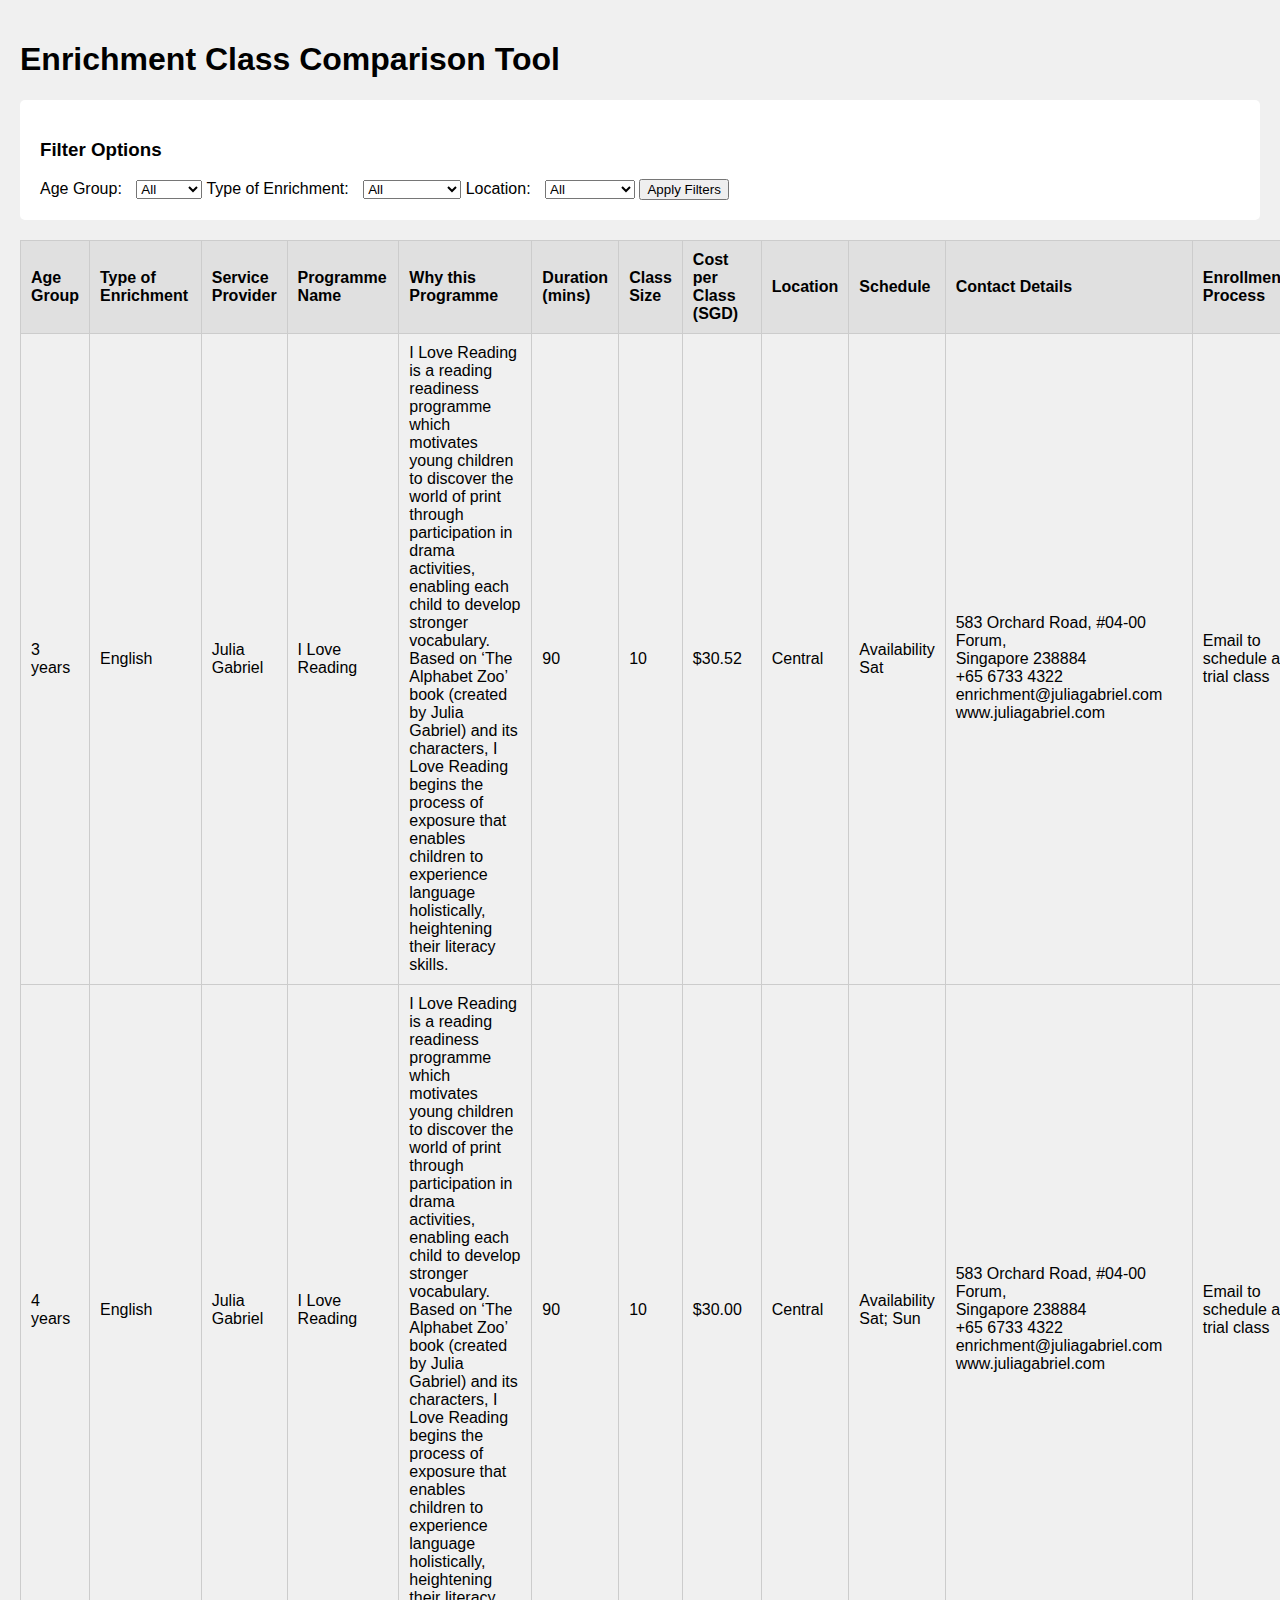
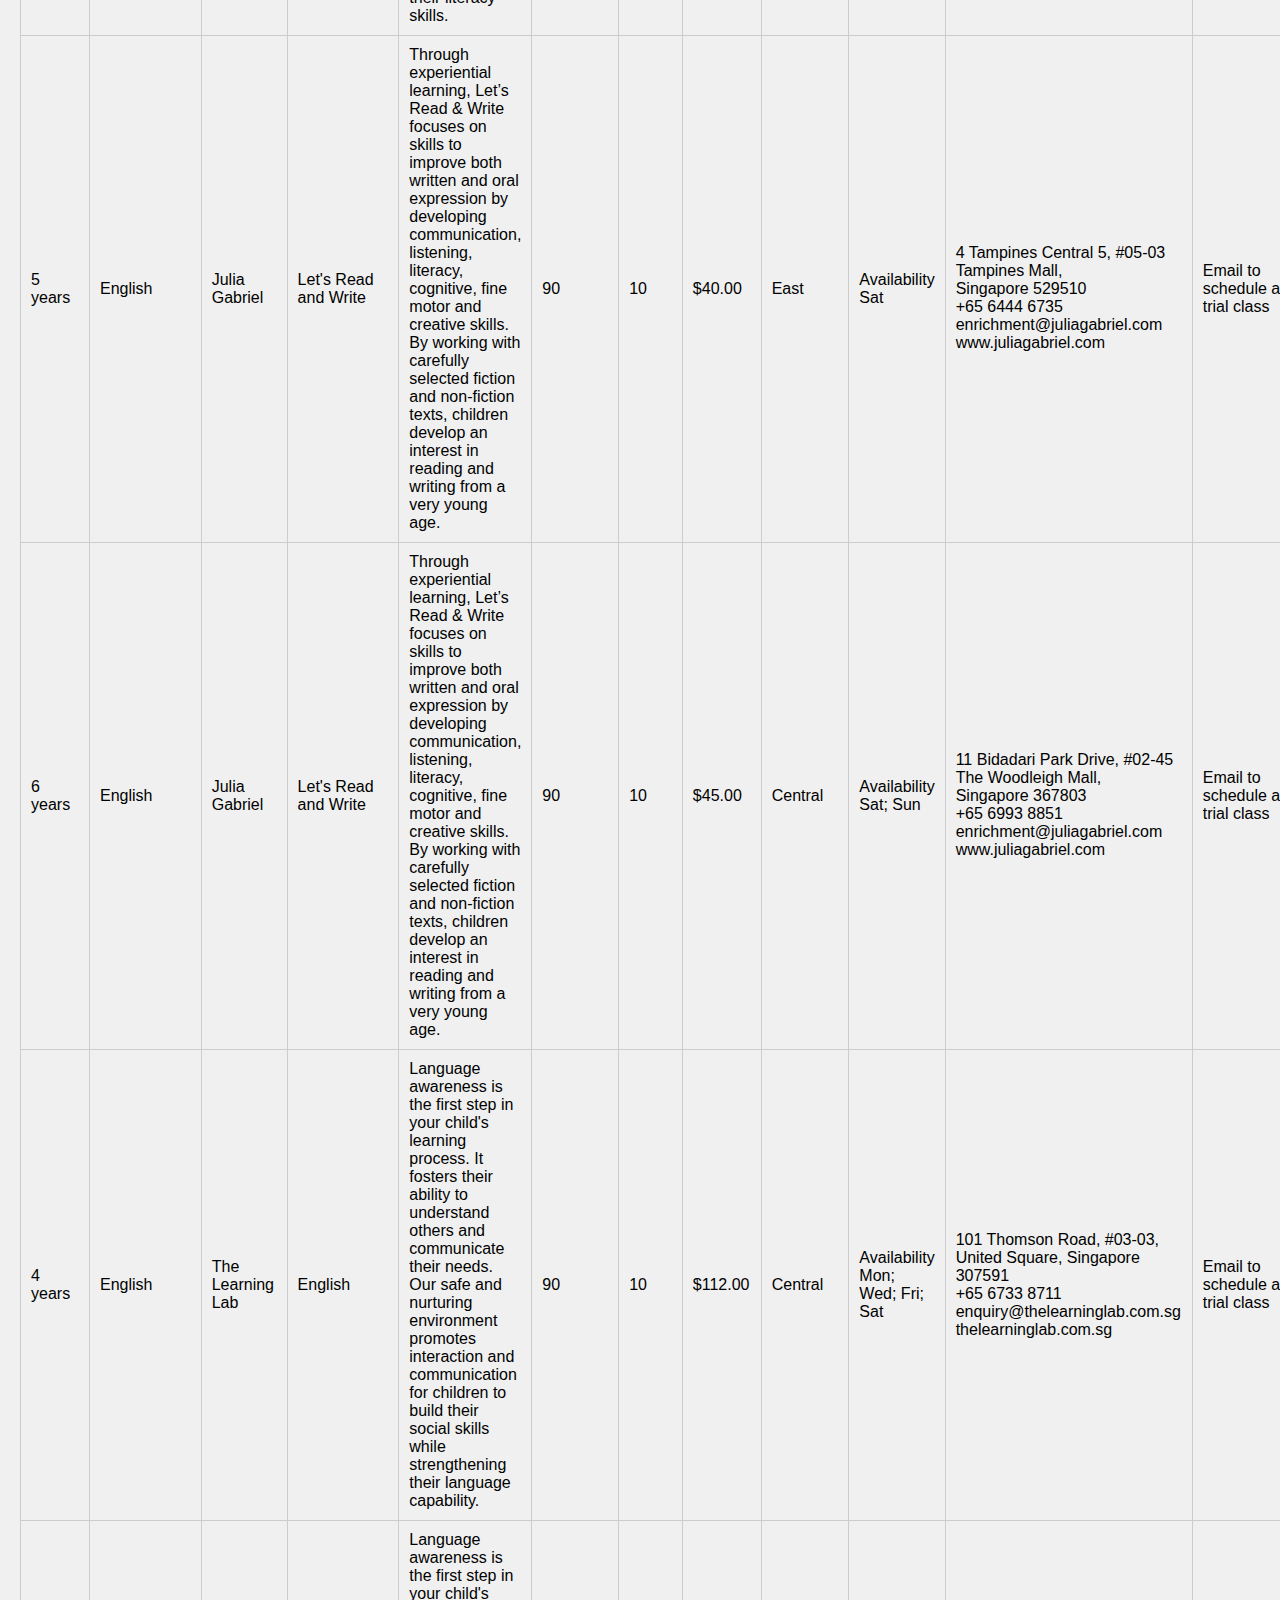
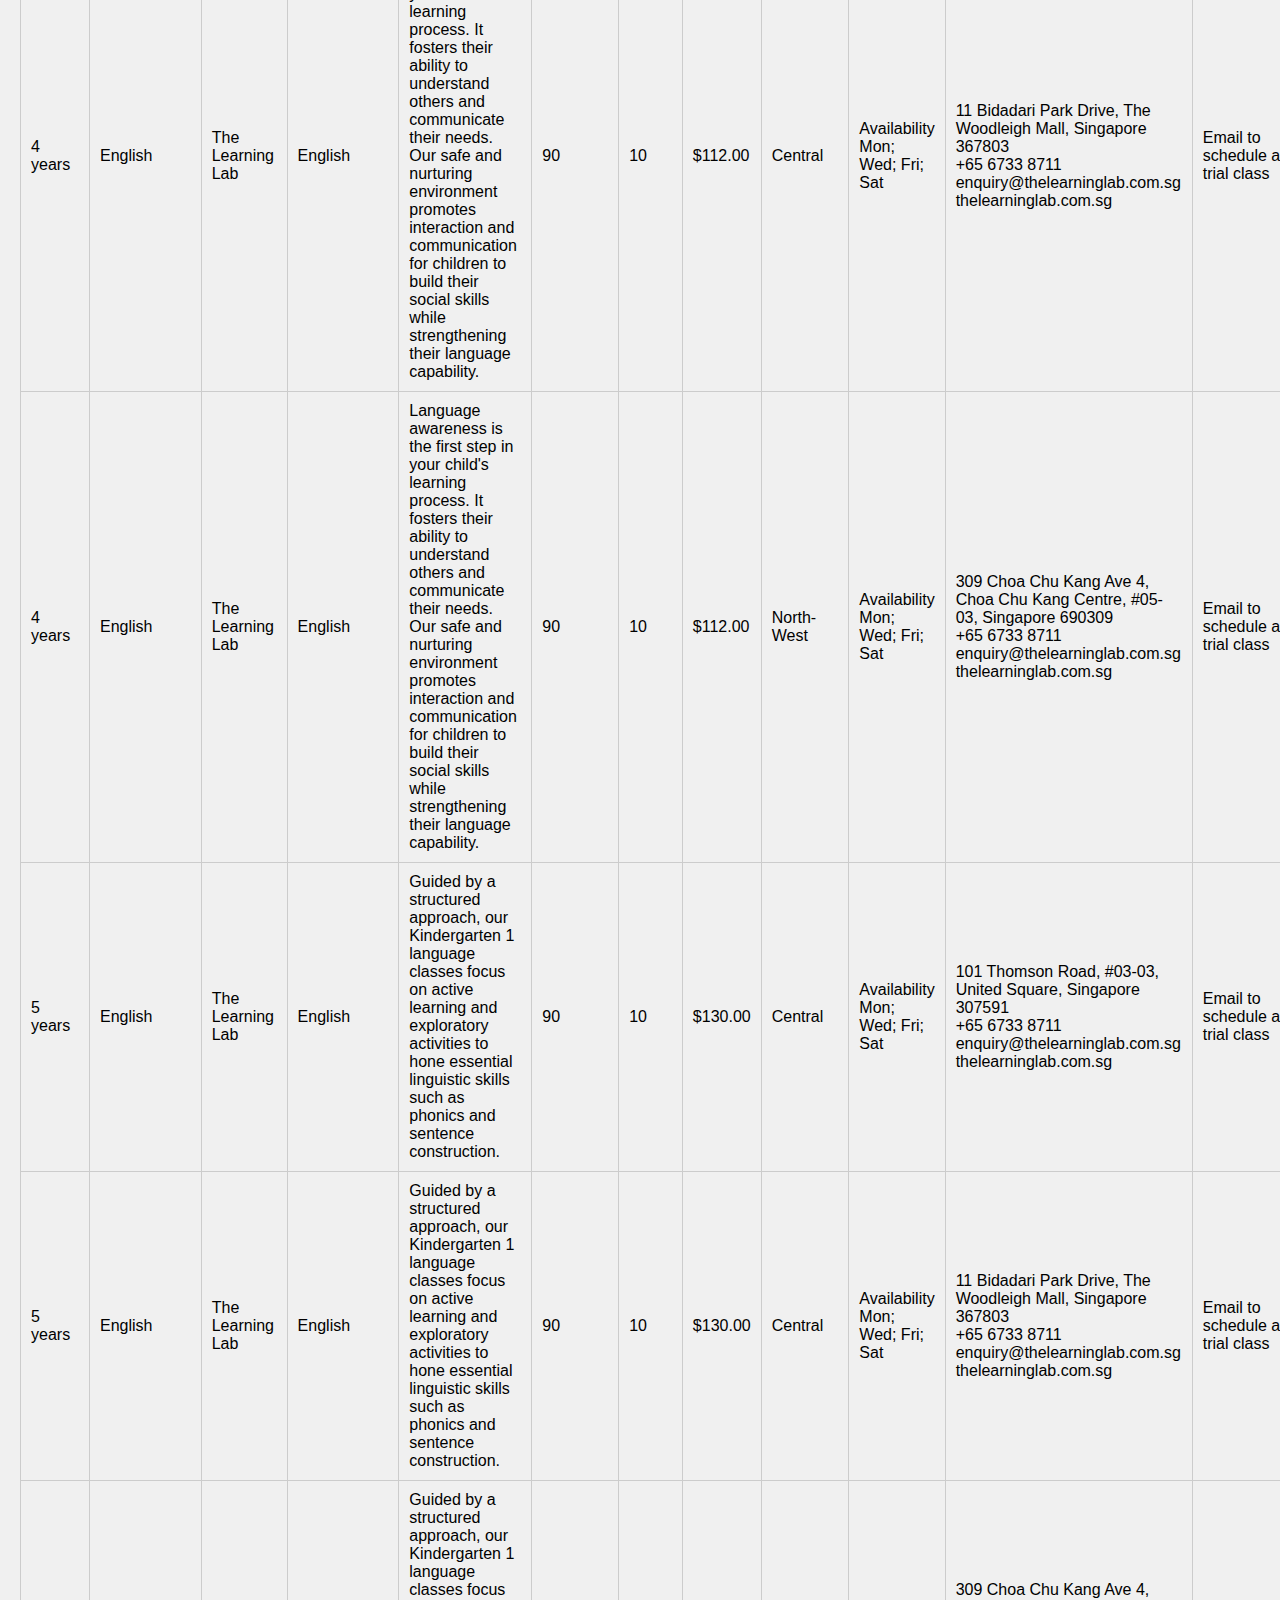
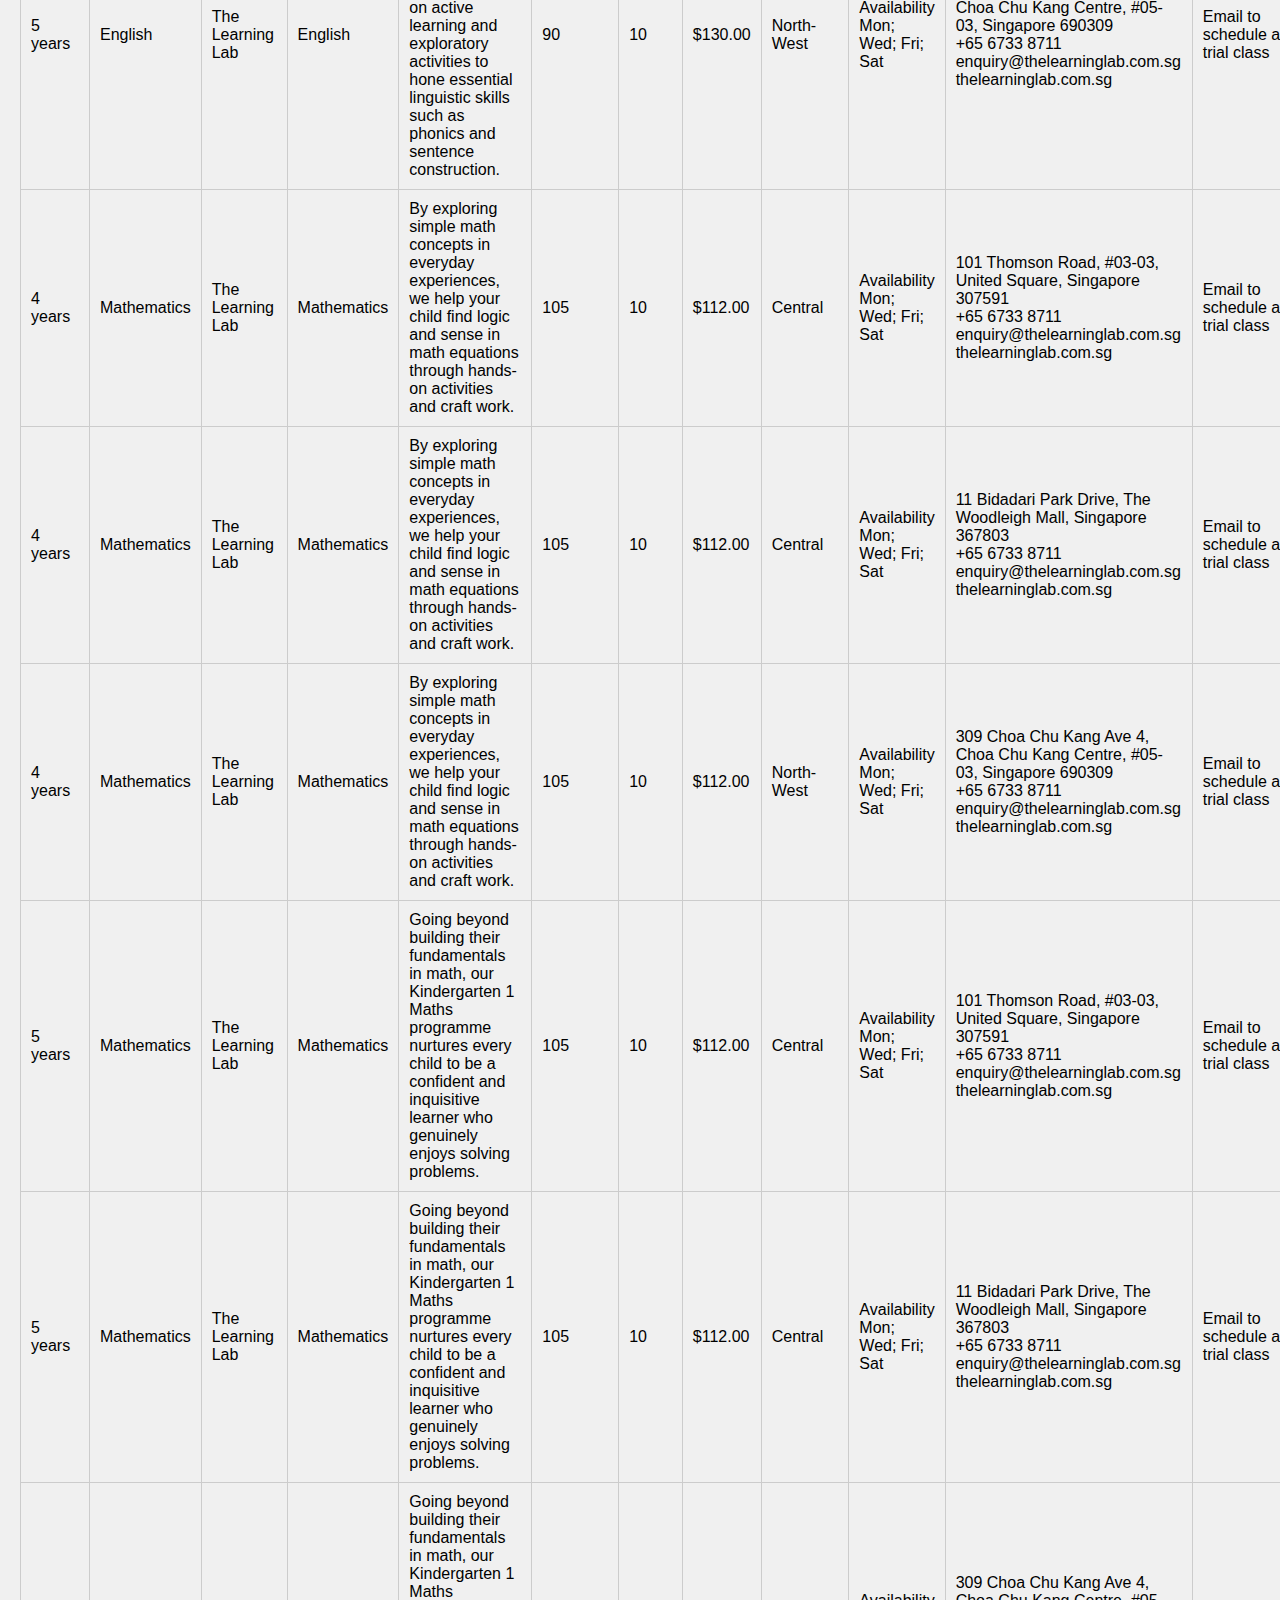
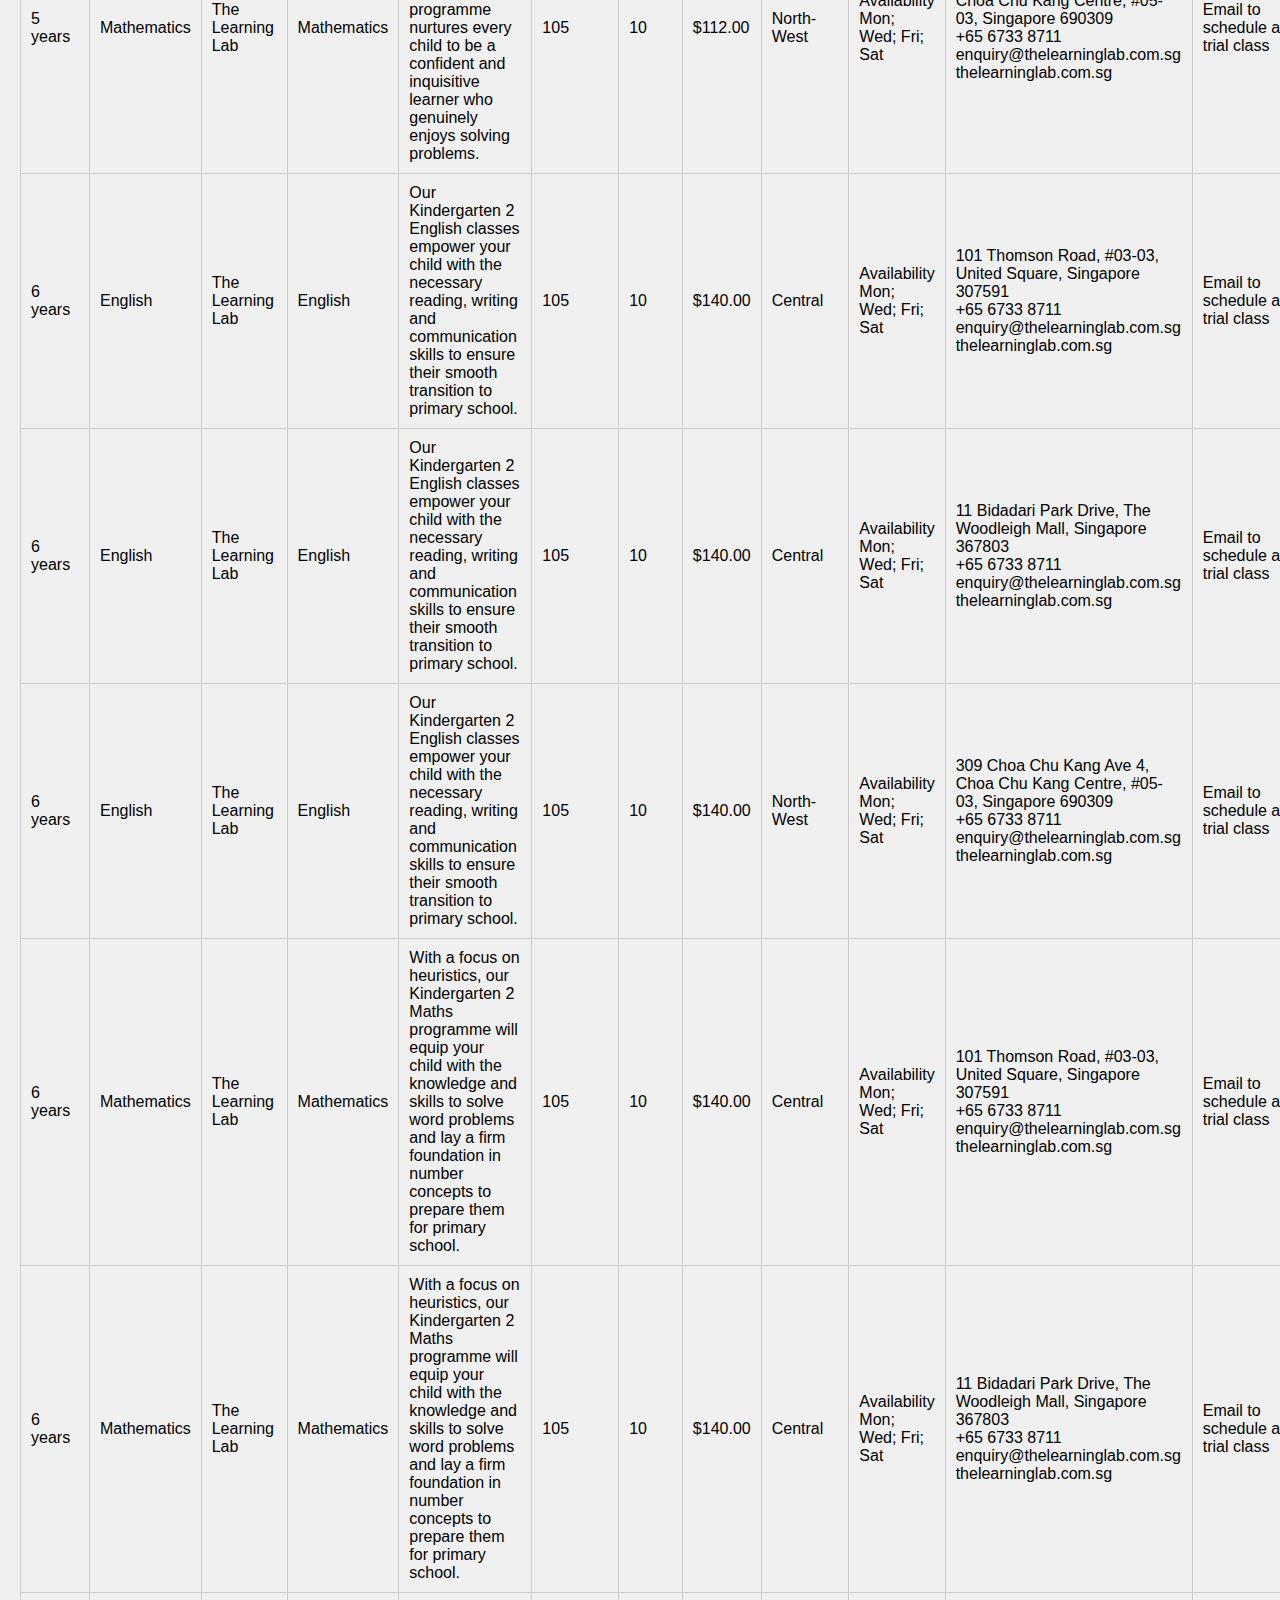
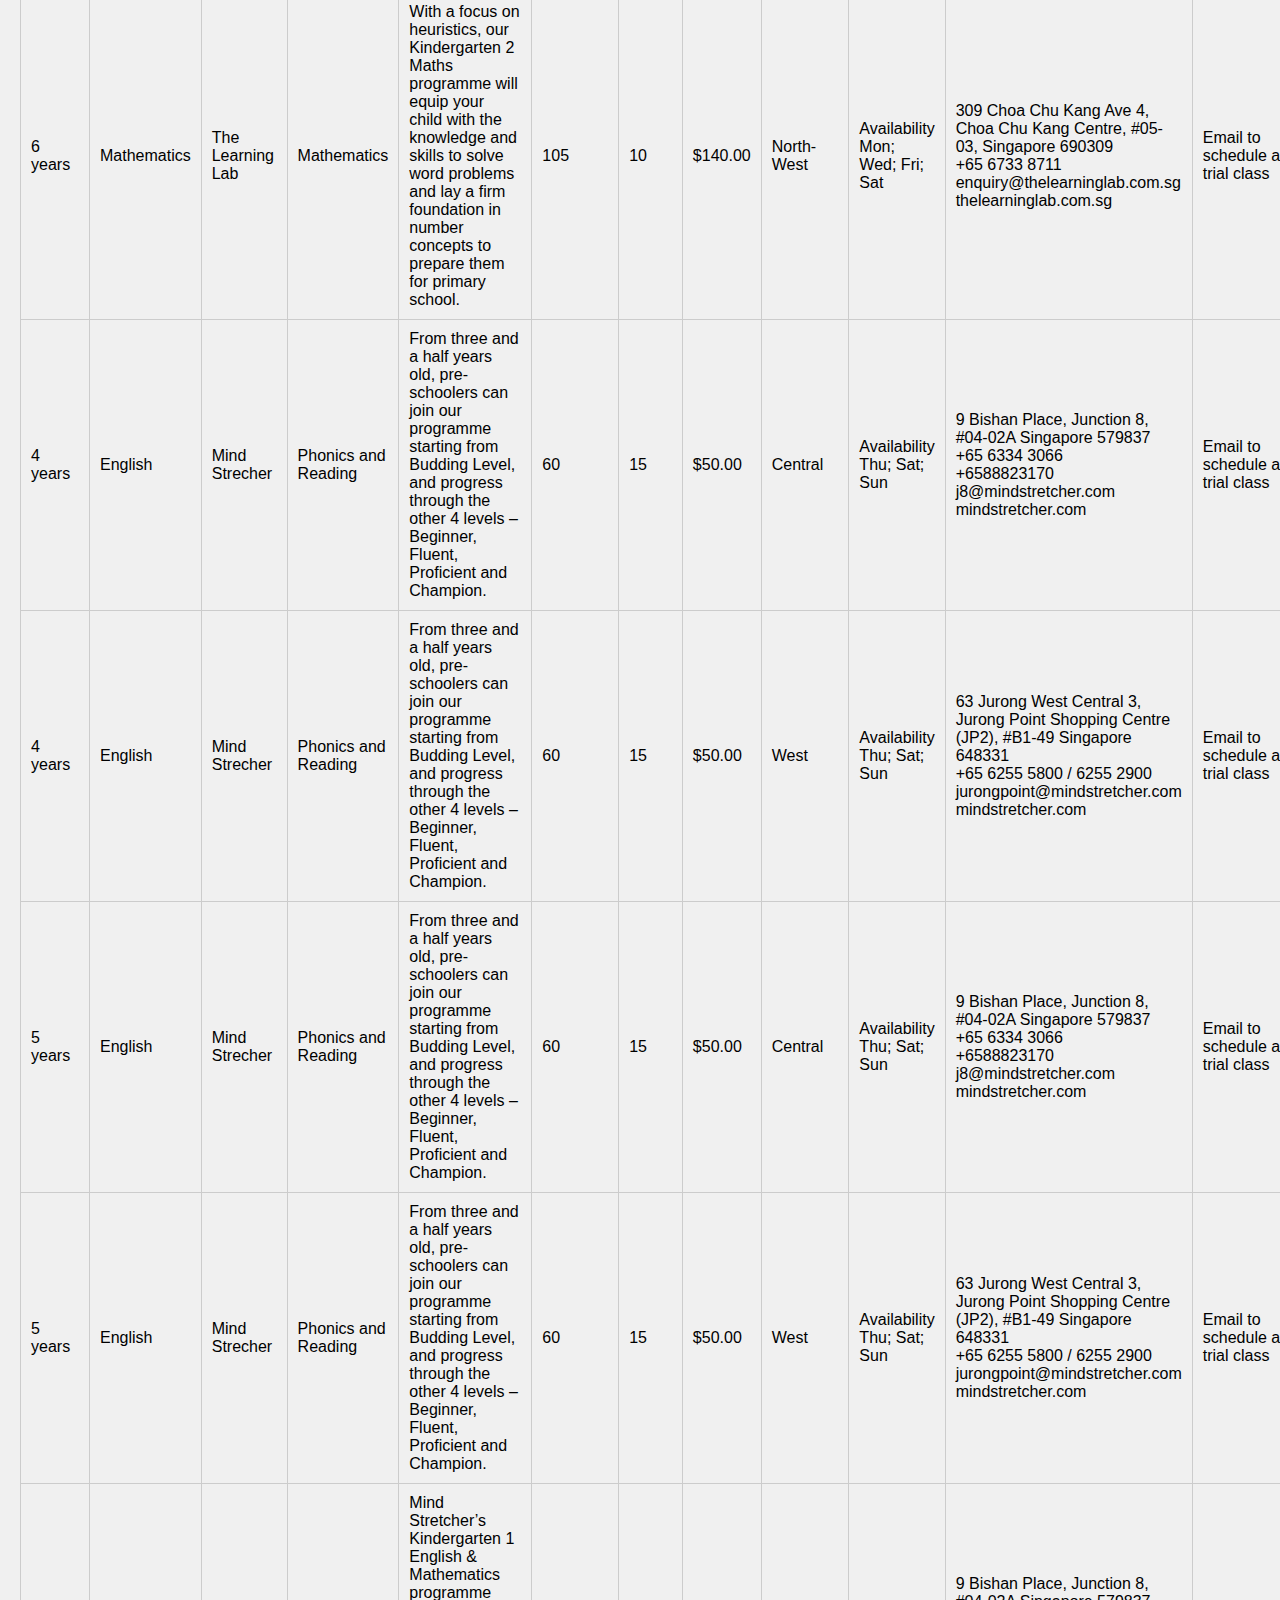
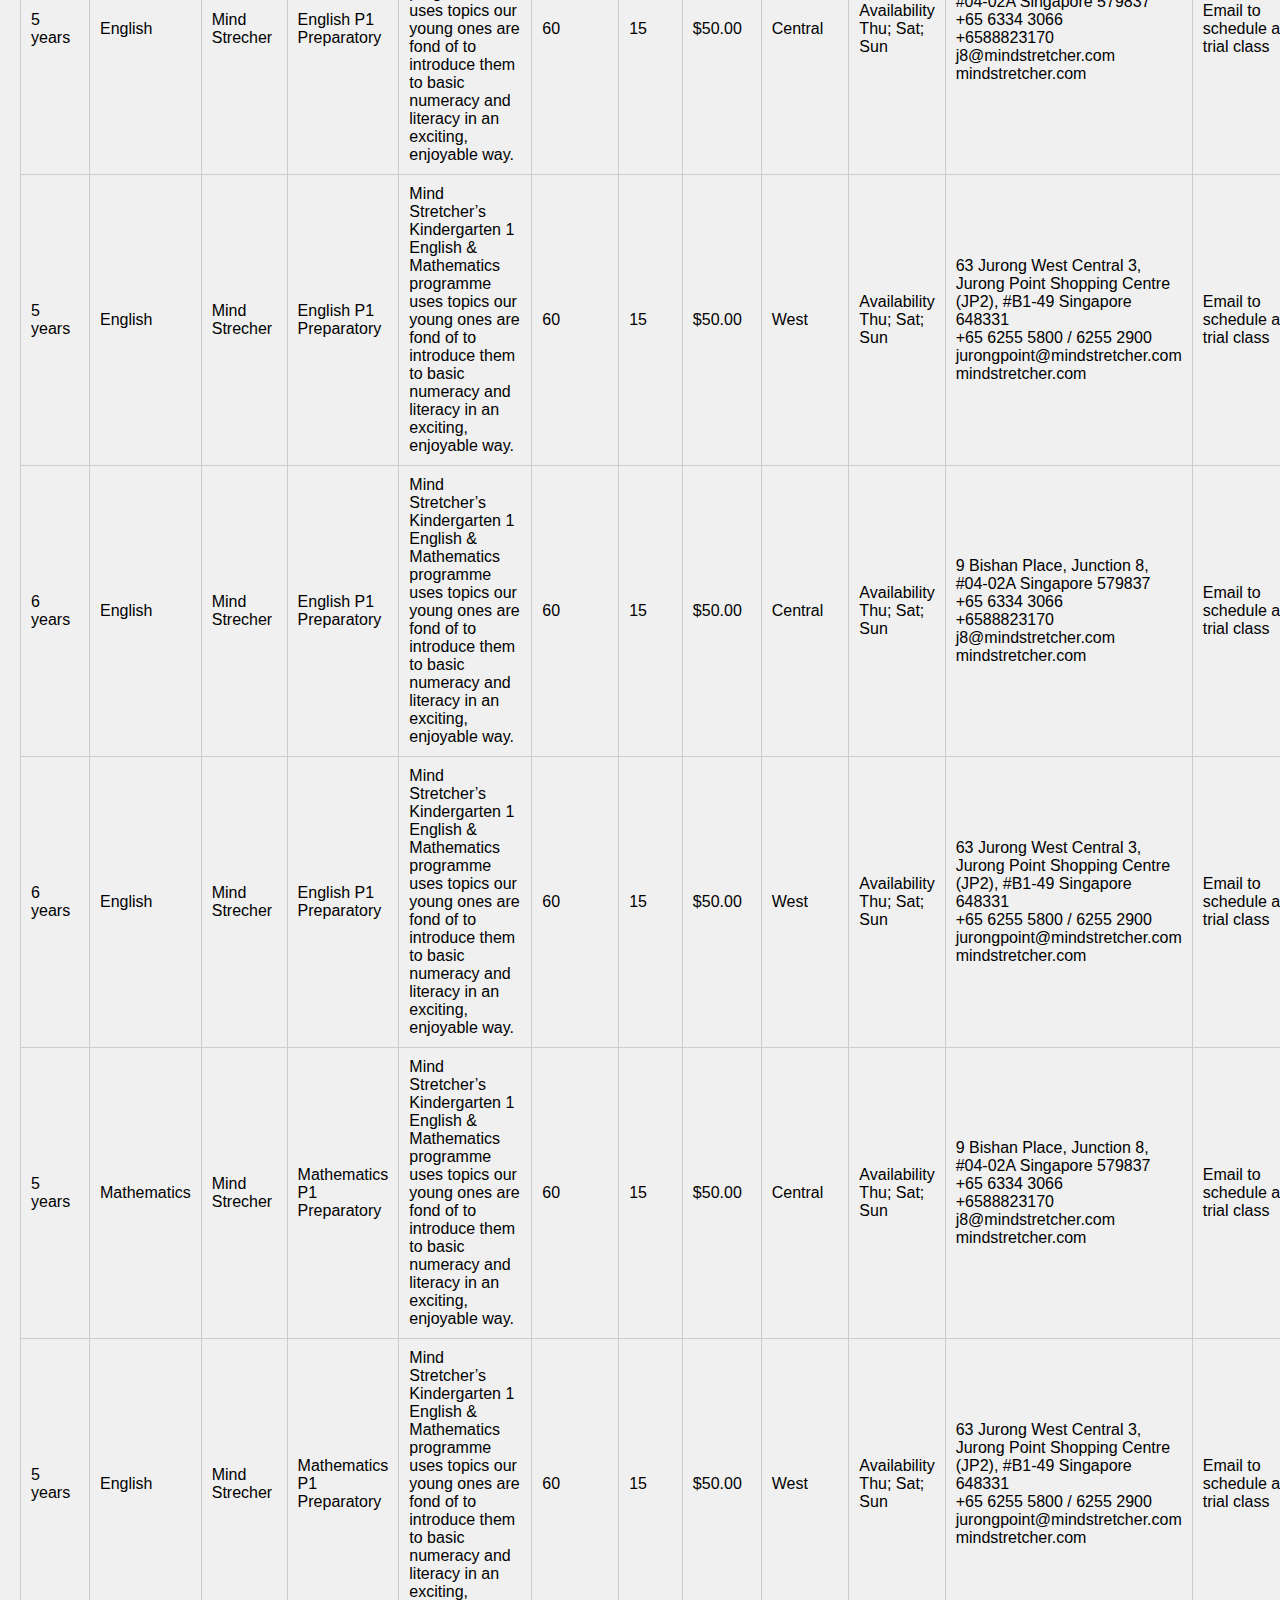
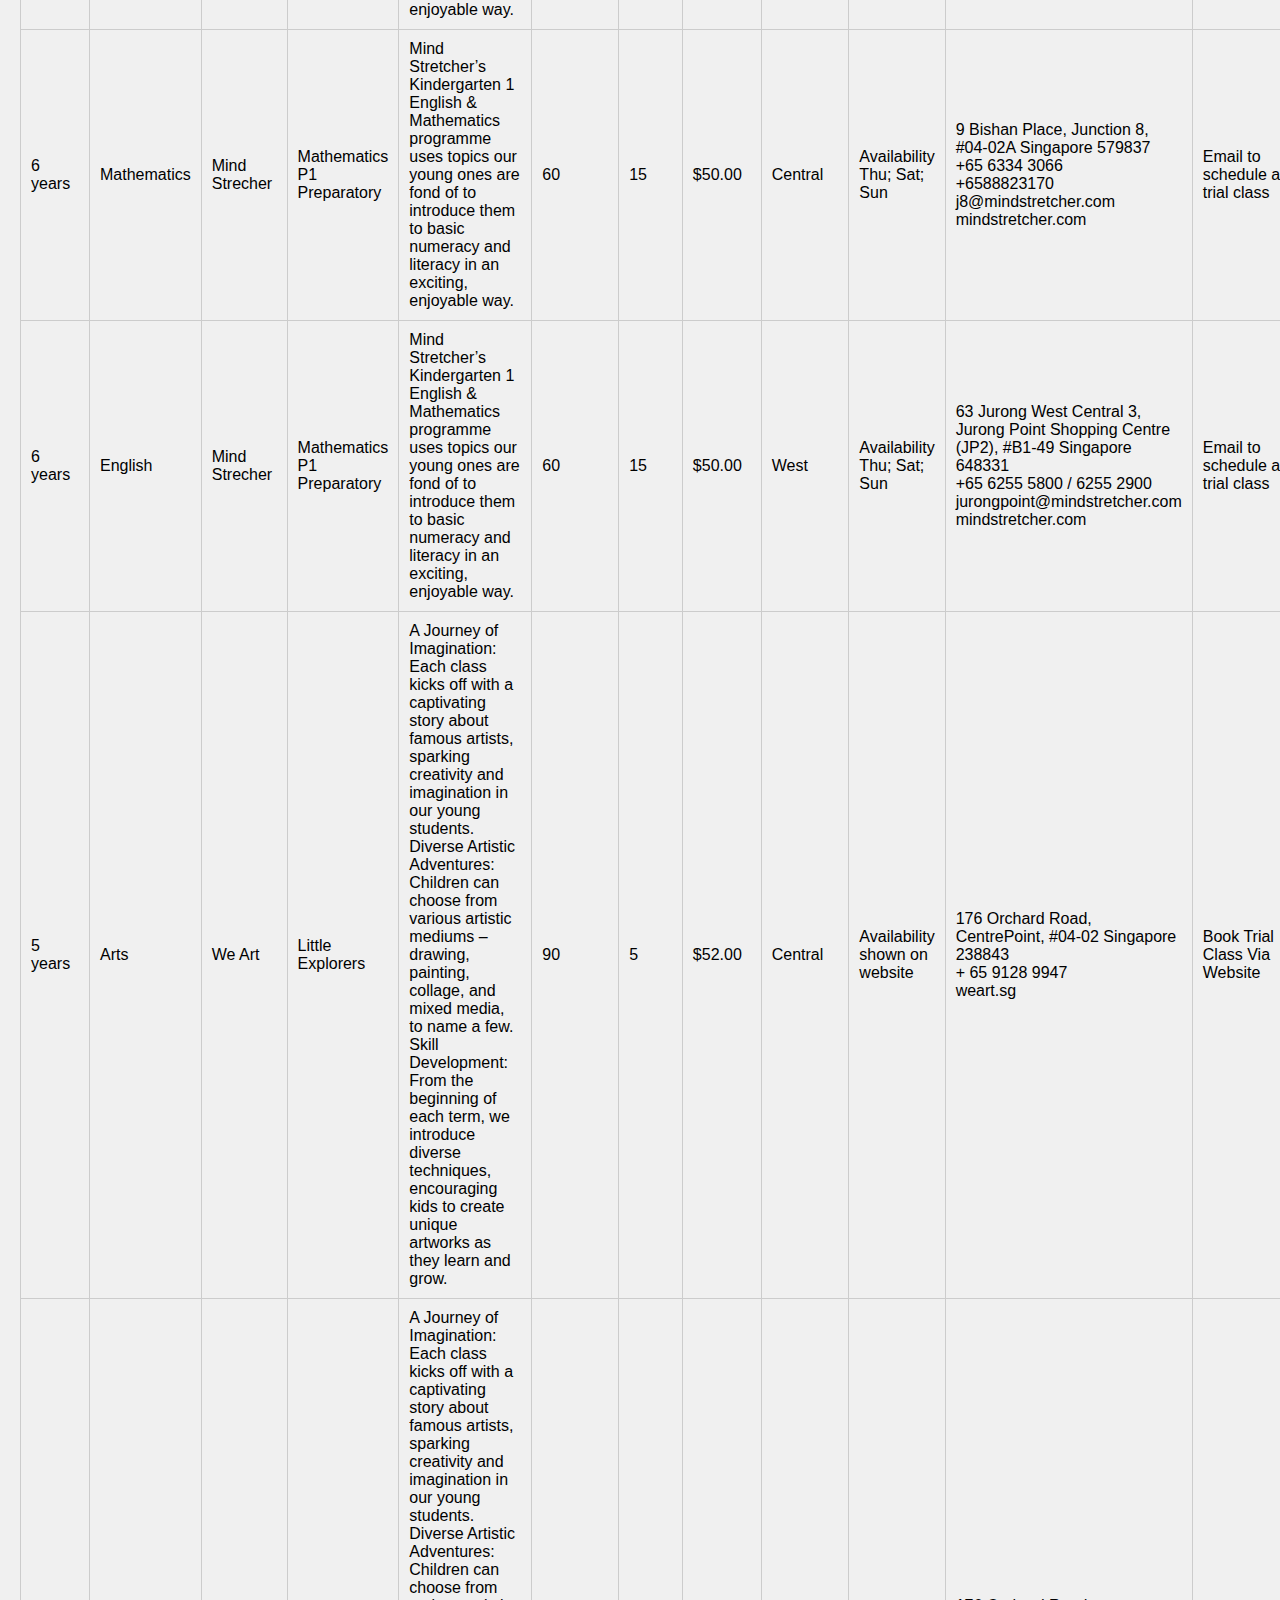
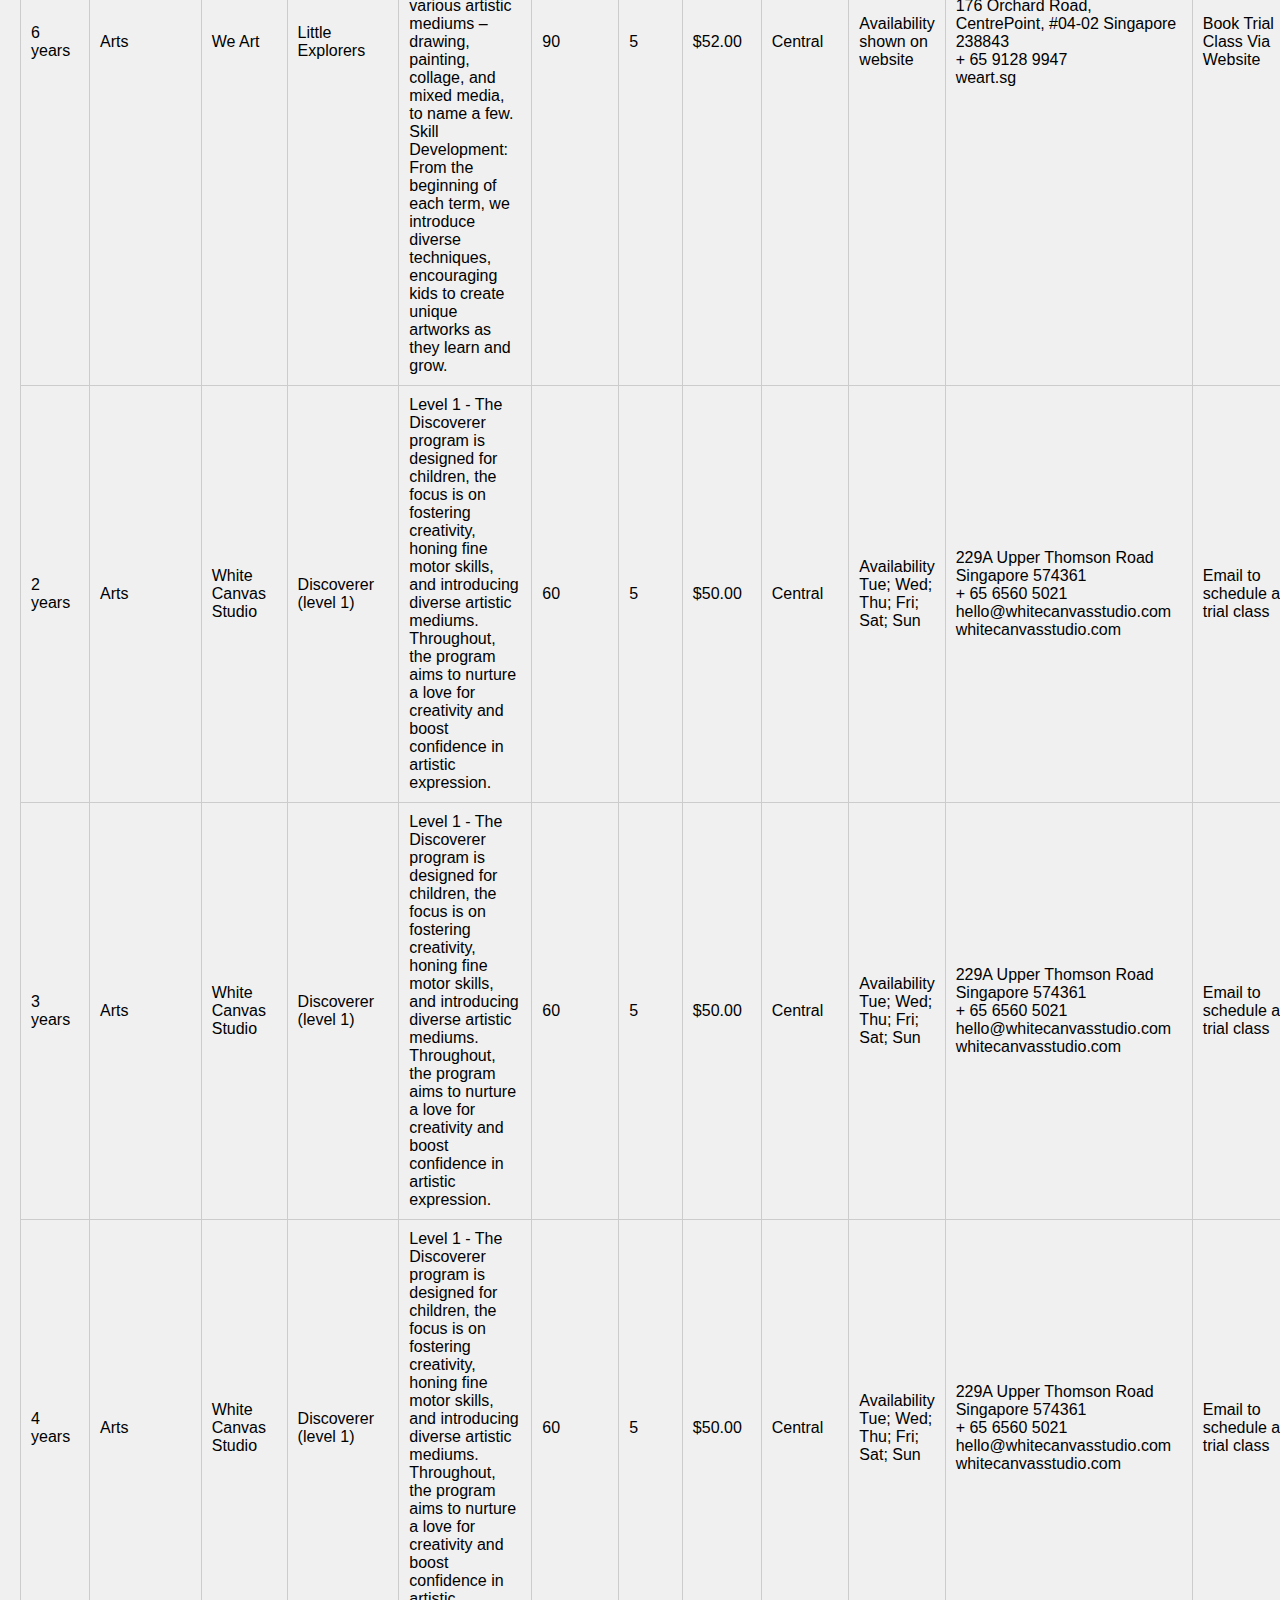
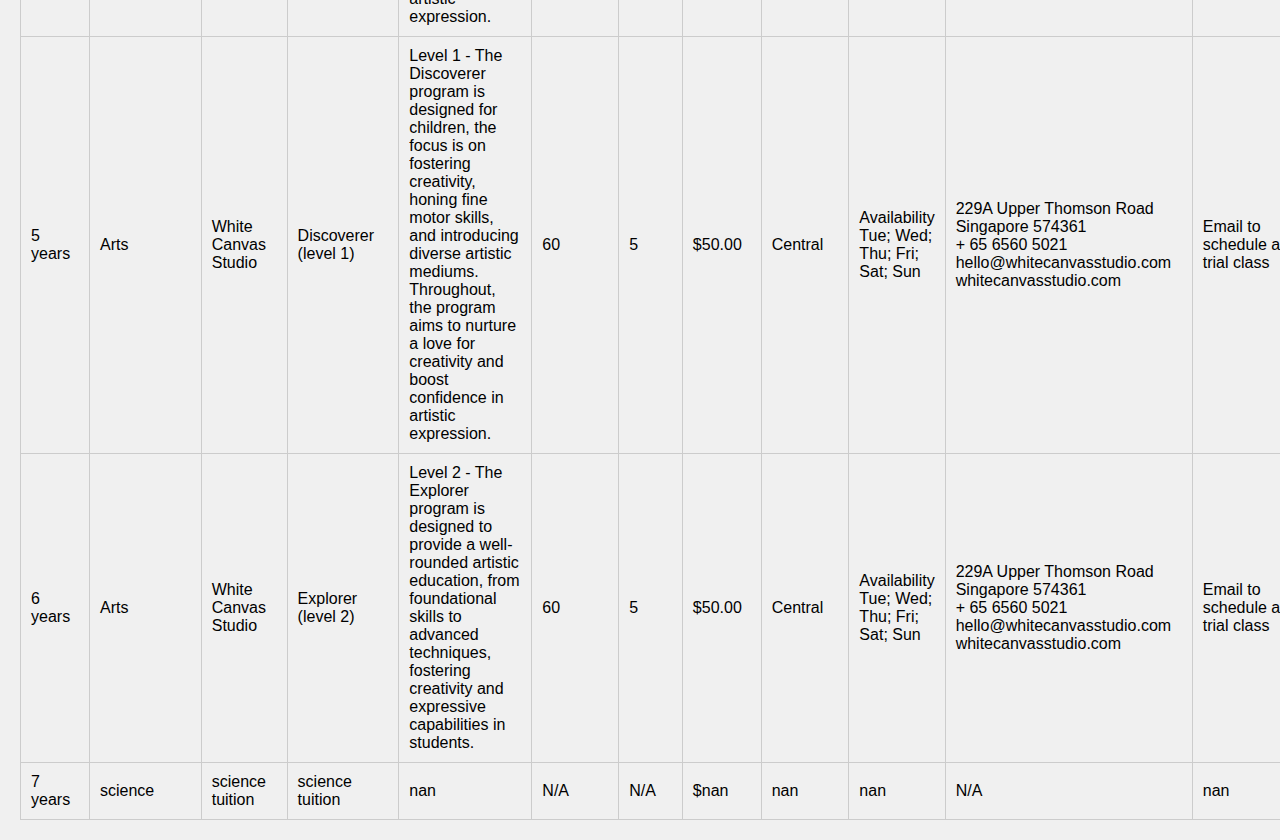
==== index.html @ 07f905f1 "ForFeedback" ====
<!DOCTYPE html>
<html lang="en">
<head>
    <meta charset="UTF-8">
    <meta name="viewport" content="width=device-width, initial-scale=1.0">
    <title>Enrichment Class Comparison Tool</title>
    <style>
        body {
            font-family: Arial, sans-serif;
            background-color: #f0f0f0;
            margin: 0;
            padding: 20px;
        }
        .filter-container {
            background-color: #ffffff;
            padding: 20px;
            border-radius: 5px;
            margin-bottom: 20px;
        }
        .filter-container label {
            margin-right: 10px;
        }
        table {
            width: 100%;
            border-collapse: collapse;
            margin-top: 20px;
        }
        table, th, td {
            border: 1px solid #cccccc;
        }
        th, td {
            padding: 10px;
            text-align: left;
        }
        th {
            background-color: #e0e0e0;
        }
    </style>
</head>
<body>
    <h1>Enrichment Class Comparison Tool</h1>
    <div class="filter-container">
        <h3>Filter Options</h3>
        <label for="age-group">Age Group:</label>
        <select id="age-group">
            <option value="">All</option>
            <option value="3 years">3 years</option>
            <option value="4 years">4 years</option>
            <option value="5 years">5 years</option>
            <option value="6 years">6 years</option>
            <option value="2 years">2 years</option>
            <option value="7 years">7 years</option>

        </select>

        <label for="type">Type of Enrichment:</label>
        <select id="type">
            <option value="">All</option>
            <option value="English">English</option>
            <option value="Mathematics">Mathematics</option>
            <option value="Arts">Arts</option>
            <option value="science">science</option>

        </select>

        <label for="location">Location:</label>
        <select id="location">
            <option value="">All</option>
            <option value="Central">Central</option>
            <option value="East">East</option>
            <option value="North-West">North-West</option>
            <option value="West">West</option>
            <option value="nan">nan</option>

        </select>

        <button onclick="applyFilters()">Apply Filters</button>
    </div>

    <table id="classes-table">
        <thead>
            <tr>
                <th>Age Group</th>
                <th>Type of Enrichment</th>
                <th>Service Provider</th>
                <th>Programme Name</th>
                <th>Why this Programme</th>
                <th>Duration (mins)</th>
                <th>Class Size</th>
                <th>Cost per Class (SGD)</th>
                <th>Location</th>
                <th>Schedule</th>
                <th>Contact Details</th>
                <th>Enrollment Process</th>
            </tr>
        </thead>
        <tbody id="classes-body">

            <tr>
                <td>3 years</td>
                <td>English</td>
                <td>Julia Gabriel</td>
                <td>I Love Reading</td>
                <td>I Love Reading is a reading readiness programme which motivates young children to discover the world of print through participation in drama activities, enabling each child to develop stronger vocabulary. Based on ‘The Alphabet Zoo’ book (created by Julia Gabriel) and its characters, I Love Reading begins the process of exposure that enables children to experience language holistically, heightening their literacy skills.</td>
                <td>90</td>
                <td>10</td>
                <td>$30.52</td>
                <td>Central</td>
                <td>Availability Sat</td>
                <td><br>583 Orchard Road, #04-00 Forum,<br>Singapore 238884<br>+65 6733 4322<br>enrichment@juliagabriel.com<br>www.juliagabriel.com</td>
                <td>Email to schedule a trial class</td>
            </tr>
    
            <tr>
                <td>4 years</td>
                <td>English</td>
                <td>Julia Gabriel</td>
                <td>I Love Reading</td>
                <td>I Love Reading is a reading readiness programme which motivates young children to discover the world of print through participation in drama activities, enabling each child to develop stronger vocabulary. Based on ‘The Alphabet Zoo’ book (created by Julia Gabriel) and its characters, I Love Reading begins the process of exposure that enables children to experience language holistically, heightening their literacy skills.</td>
                <td>90</td>
                <td>10</td>
                <td>$30.00</td>
                <td>Central</td>
                <td>Availability Sat; Sun</td>
                <td><br>583 Orchard Road, #04-00 Forum,<br>Singapore 238884<br>+65 6733 4322<br>enrichment@juliagabriel.com<br>www.juliagabriel.com</td>
                <td>Email to schedule a trial class</td>
            </tr>
    
            <tr>
                <td>5 years</td>
                <td>English</td>
                <td>Julia Gabriel</td>
                <td>Let's Read and Write</td>
                <td>Through experiential learning, Let’s Read & Write focuses on skills to improve both written and oral expression by developing communication, listening, literacy, cognitive, fine motor and creative skills. By working with carefully selected fiction and non-fiction texts, children develop an interest in reading and writing from a very young age.</td>
                <td>90</td>
                <td>10</td>
                <td>$40.00</td>
                <td>East</td>
                <td>Availability Sat</td>
                <td><br>4 Tampines Central 5, #05-03 Tampines Mall,<br>Singapore 529510<br>+65 6444 6735<br>enrichment@juliagabriel.com<br>www.juliagabriel.com</td>
                <td>Email to schedule a trial class</td>
            </tr>
    
            <tr>
                <td>6 years</td>
                <td>English</td>
                <td>Julia Gabriel</td>
                <td>Let's Read and Write</td>
                <td>Through experiential learning, Let’s Read & Write focuses on skills to improve both written and oral expression by developing communication, listening, literacy, cognitive, fine motor and creative skills. By working with carefully selected fiction and non-fiction texts, children develop an interest in reading and writing from a very young age.</td>
                <td>90</td>
                <td>10</td>
                <td>$45.00</td>
                <td>Central</td>
                <td>Availability Sat; Sun</td>
                <td><br>11 Bidadari Park Drive, #02-45 The Woodleigh Mall,<br>Singapore 367803<br>+65 6993 8851<br>enrichment@juliagabriel.com<br>www.juliagabriel.com</td>
                <td>Email to schedule a trial class</td>
            </tr>
    
            <tr>
                <td>4 years</td>
                <td>English</td>
                <td>The Learning Lab</td>
                <td>English</td>
                <td>Language awareness is the first step in your child's learning process. It fosters their ability to understand others and communicate their needs. Our safe and nurturing environment promotes interaction and communication for children to build their social skills while strengthening their language capability.</td>
                <td>90</td>
                <td>10</td>
                <td>$112.00</td>
                <td>Central</td>
                <td>Availability Mon; Wed; Fri; Sat</td>
                <td>101 Thomson Road, #03-03, United Square, Singapore 307591<br>+65 6733 8711<br>enquiry@thelearninglab.com.sg<br>thelearninglab.com.sg</td>
                <td>Email to schedule a trial class</td>
            </tr>
    
            <tr>
                <td>4 years</td>
                <td>English</td>
                <td>The Learning Lab</td>
                <td>English</td>
                <td>Language awareness is the first step in your child's learning process. It fosters their ability to understand others and communicate their needs. Our safe and nurturing environment promotes interaction and communication for children to build their social skills while strengthening their language capability.</td>
                <td>90</td>
                <td>10</td>
                <td>$112.00</td>
                <td>Central</td>
                <td>Availability Mon; Wed; Fri; Sat</td>
                <td>11 Bidadari Park Drive, The Woodleigh Mall, Singapore 367803<br>+65 6733 8711<br>enquiry@thelearninglab.com.sg<br>thelearninglab.com.sg</td>
                <td>Email to schedule a trial class</td>
            </tr>
    
            <tr>
                <td>4 years</td>
                <td>English</td>
                <td>The Learning Lab</td>
                <td>English</td>
                <td>Language awareness is the first step in your child's learning process. It fosters their ability to understand others and communicate their needs. Our safe and nurturing environment promotes interaction and communication for children to build their social skills while strengthening their language capability.</td>
                <td>90</td>
                <td>10</td>
                <td>$112.00</td>
                <td>North-West</td>
                <td>Availability Mon; Wed; Fri; Sat</td>
                <td>309 Choa Chu Kang Ave 4, Choa Chu Kang Centre, #05-03, Singapore 690309<br>+65 6733 8711<br>enquiry@thelearninglab.com.sg<br>thelearninglab.com.sg</td>
                <td>Email to schedule a trial class</td>
            </tr>
    
            <tr>
                <td>5 years</td>
                <td>English</td>
                <td>The Learning Lab</td>
                <td>English</td>
                <td>Guided by a structured approach, our Kindergarten 1 language classes focus on active learning and exploratory activities to hone essential linguistic skills such as phonics and sentence construction.  </td>
                <td>90</td>
                <td>10</td>
                <td>$130.00</td>
                <td>Central</td>
                <td>Availability Mon; Wed; Fri; Sat</td>
                <td>101 Thomson Road, #03-03, United Square, Singapore 307591<br>+65 6733 8711<br>enquiry@thelearninglab.com.sg<br>thelearninglab.com.sg</td>
                <td>Email to schedule a trial class</td>
            </tr>
    
            <tr>
                <td>5 years</td>
                <td>English</td>
                <td>The Learning Lab</td>
                <td>English</td>
                <td>Guided by a structured approach, our Kindergarten 1 language classes focus on active learning and exploratory activities to hone essential linguistic skills such as phonics and sentence construction.  </td>
                <td>90</td>
                <td>10</td>
                <td>$130.00</td>
                <td>Central</td>
                <td>Availability Mon; Wed; Fri; Sat</td>
                <td>11 Bidadari Park Drive, The Woodleigh Mall, Singapore 367803<br>+65 6733 8711<br>enquiry@thelearninglab.com.sg<br>thelearninglab.com.sg</td>
                <td>Email to schedule a trial class</td>
            </tr>
    
            <tr>
                <td>5 years</td>
                <td>English</td>
                <td>The Learning Lab</td>
                <td>English</td>
                <td>Guided by a structured approach, our Kindergarten 1 language classes focus on active learning and exploratory activities to hone essential linguistic skills such as phonics and sentence construction.  </td>
                <td>90</td>
                <td>10</td>
                <td>$130.00</td>
                <td>North-West</td>
                <td>Availability Mon; Wed; Fri; Sat</td>
                <td>309 Choa Chu Kang Ave 4, Choa Chu Kang Centre, #05-03, Singapore 690309<br>+65 6733 8711<br>enquiry@thelearninglab.com.sg<br>thelearninglab.com.sg</td>
                <td>Email to schedule a trial class</td>
            </tr>
    
            <tr>
                <td>4 years</td>
                <td>Mathematics</td>
                <td>The Learning Lab</td>
                <td>Mathematics</td>
                <td>By exploring simple math concepts in everyday experiences, we help your child find logic and sense in math equations through hands-on activities and craft work.</td>
                <td>105</td>
                <td>10</td>
                <td>$112.00</td>
                <td>Central</td>
                <td>Availability Mon; Wed; Fri; Sat</td>
                <td>101 Thomson Road, #03-03, United Square, Singapore 307591<br>+65 6733 8711<br>enquiry@thelearninglab.com.sg<br>thelearninglab.com.sg</td>
                <td>Email to schedule a trial class</td>
            </tr>
    
            <tr>
                <td>4 years</td>
                <td>Mathematics</td>
                <td>The Learning Lab</td>
                <td>Mathematics</td>
                <td>By exploring simple math concepts in everyday experiences, we help your child find logic and sense in math equations through hands-on activities and craft work.</td>
                <td>105</td>
                <td>10</td>
                <td>$112.00</td>
                <td>Central</td>
                <td>Availability Mon; Wed; Fri; Sat</td>
                <td>11 Bidadari Park Drive, The Woodleigh Mall, Singapore 367803<br>+65 6733 8711<br>enquiry@thelearninglab.com.sg<br>thelearninglab.com.sg</td>
                <td>Email to schedule a trial class</td>
            </tr>
    
            <tr>
                <td>4 years</td>
                <td>Mathematics</td>
                <td>The Learning Lab</td>
                <td>Mathematics</td>
                <td>By exploring simple math concepts in everyday experiences, we help your child find logic and sense in math equations through hands-on activities and craft work.</td>
                <td>105</td>
                <td>10</td>
                <td>$112.00</td>
                <td>North-West</td>
                <td>Availability Mon; Wed; Fri; Sat</td>
                <td>309 Choa Chu Kang Ave 4, Choa Chu Kang Centre, #05-03, Singapore 690309<br>+65 6733 8711<br>enquiry@thelearninglab.com.sg<br>thelearninglab.com.sg</td>
                <td>Email to schedule a trial class</td>
            </tr>
    
            <tr>
                <td>5 years</td>
                <td>Mathematics</td>
                <td>The Learning Lab</td>
                <td>Mathematics</td>
                <td>Going beyond building their fundamentals in math, our Kindergarten 1 Maths programme nurtures every child to be a confident and inquisitive learner who genuinely enjoys solving problems.</td>
                <td>105</td>
                <td>10</td>
                <td>$112.00</td>
                <td>Central</td>
                <td>Availability Mon; Wed; Fri; Sat</td>
                <td>101 Thomson Road, #03-03, United Square, Singapore 307591<br>+65 6733 8711<br>enquiry@thelearninglab.com.sg<br>thelearninglab.com.sg</td>
                <td>Email to schedule a trial class</td>
            </tr>
    
            <tr>
                <td>5 years</td>
                <td>Mathematics</td>
                <td>The Learning Lab</td>
                <td>Mathematics</td>
                <td>Going beyond building their fundamentals in math, our Kindergarten 1 Maths programme nurtures every child to be a confident and inquisitive learner who genuinely enjoys solving problems.</td>
                <td>105</td>
                <td>10</td>
                <td>$112.00</td>
                <td>Central</td>
                <td>Availability Mon; Wed; Fri; Sat</td>
                <td>11 Bidadari Park Drive, The Woodleigh Mall, Singapore 367803<br>+65 6733 8711<br>enquiry@thelearninglab.com.sg<br>thelearninglab.com.sg</td>
                <td>Email to schedule a trial class</td>
            </tr>
    
            <tr>
                <td>5 years</td>
                <td>Mathematics</td>
                <td>The Learning Lab</td>
                <td>Mathematics</td>
                <td>Going beyond building their fundamentals in math, our Kindergarten 1 Maths programme nurtures every child to be a confident and inquisitive learner who genuinely enjoys solving problems.</td>
                <td>105</td>
                <td>10</td>
                <td>$112.00</td>
                <td>North-West</td>
                <td>Availability Mon; Wed; Fri; Sat</td>
                <td>309 Choa Chu Kang Ave 4, Choa Chu Kang Centre, #05-03, Singapore 690309<br>+65 6733 8711<br>enquiry@thelearninglab.com.sg<br>thelearninglab.com.sg</td>
                <td>Email to schedule a trial class</td>
            </tr>
    
            <tr>
                <td>6 years</td>
                <td>English</td>
                <td>The Learning Lab</td>
                <td>English</td>
                <td>Our Kindergarten 2 English classes empower your child with the necessary reading, writing and communication skills to ensure their smooth transition to primary school.</td>
                <td>105</td>
                <td>10</td>
                <td>$140.00</td>
                <td>Central</td>
                <td>Availability Mon; Wed; Fri; Sat</td>
                <td>101 Thomson Road, #03-03, United Square, Singapore 307591<br>+65 6733 8711<br>enquiry@thelearninglab.com.sg<br>thelearninglab.com.sg</td>
                <td>Email to schedule a trial class</td>
            </tr>
    
            <tr>
                <td>6 years</td>
                <td>English</td>
                <td>The Learning Lab</td>
                <td>English</td>
                <td>Our Kindergarten 2 English classes empower your child with the necessary reading, writing and communication skills to ensure their smooth transition to primary school.</td>
                <td>105</td>
                <td>10</td>
                <td>$140.00</td>
                <td>Central</td>
                <td>Availability Mon; Wed; Fri; Sat</td>
                <td>11 Bidadari Park Drive, The Woodleigh Mall, Singapore 367803<br>+65 6733 8711<br>enquiry@thelearninglab.com.sg<br>thelearninglab.com.sg</td>
                <td>Email to schedule a trial class</td>
            </tr>
    
            <tr>
                <td>6 years</td>
                <td>English</td>
                <td>The Learning Lab</td>
                <td>English</td>
                <td>Our Kindergarten 2 English classes empower your child with the necessary reading, writing and communication skills to ensure their smooth transition to primary school.</td>
                <td>105</td>
                <td>10</td>
                <td>$140.00</td>
                <td>North-West</td>
                <td>Availability Mon; Wed; Fri; Sat</td>
                <td>309 Choa Chu Kang Ave 4, Choa Chu Kang Centre, #05-03, Singapore 690309<br>+65 6733 8711<br>enquiry@thelearninglab.com.sg<br>thelearninglab.com.sg</td>
                <td>Email to schedule a trial class</td>
            </tr>
    
            <tr>
                <td>6 years</td>
                <td>Mathematics</td>
                <td>The Learning Lab</td>
                <td>Mathematics</td>
                <td>With a focus on heuristics, our Kindergarten 2 Maths programme will equip your child with the knowledge and skills to solve word problems and lay a firm foundation in number concepts to prepare them for primary school.</td>
                <td>105</td>
                <td>10</td>
                <td>$140.00</td>
                <td>Central</td>
                <td>Availability Mon; Wed; Fri; Sat</td>
                <td>101 Thomson Road, #03-03, United Square, Singapore 307591<br>+65 6733 8711<br>enquiry@thelearninglab.com.sg<br>thelearninglab.com.sg</td>
                <td>Email to schedule a trial class</td>
            </tr>
    
            <tr>
                <td>6 years</td>
                <td>Mathematics</td>
                <td>The Learning Lab</td>
                <td>Mathematics</td>
                <td>With a focus on heuristics, our Kindergarten 2 Maths programme will equip your child with the knowledge and skills to solve word problems and lay a firm foundation in number concepts to prepare them for primary school.</td>
                <td>105</td>
                <td>10</td>
                <td>$140.00</td>
                <td>Central</td>
                <td>Availability Mon; Wed; Fri; Sat</td>
                <td>11 Bidadari Park Drive, The Woodleigh Mall, Singapore 367803<br>+65 6733 8711<br>enquiry@thelearninglab.com.sg<br>thelearninglab.com.sg</td>
                <td>Email to schedule a trial class</td>
            </tr>
    
            <tr>
                <td>6 years</td>
                <td>Mathematics</td>
                <td>The Learning Lab</td>
                <td>Mathematics</td>
                <td>With a focus on heuristics, our Kindergarten 2 Maths programme will equip your child with the knowledge and skills to solve word problems and lay a firm foundation in number concepts to prepare them for primary school.</td>
                <td>105</td>
                <td>10</td>
                <td>$140.00</td>
                <td>North-West</td>
                <td>Availability Mon; Wed; Fri; Sat</td>
                <td>309 Choa Chu Kang Ave 4, Choa Chu Kang Centre, #05-03, Singapore 690309<br>+65 6733 8711<br>enquiry@thelearninglab.com.sg<br>thelearninglab.com.sg</td>
                <td>Email to schedule a trial class</td>
            </tr>
    
            <tr>
                <td>4 years</td>
                <td>English</td>
                <td>Mind Strecher</td>
                <td>Phonics and Reading</td>
                <td>From three and a half years old, pre-schoolers can join our programme starting from Budding Level, and progress through the other 4 levels – Beginner, Fluent, Proficient and Champion.</td>
                <td>60</td>
                <td>15</td>
                <td>$50.00</td>
                <td>Central</td>
                <td>Availability Thu; Sat; Sun</td>
                <td>9 Bishan Place, Junction 8, #04-02A Singapore 579837<br>+65 6334 3066<br>+6588823170<br>j8@mindstretcher.com<br>mindstretcher.com</td>
                <td>Email to schedule a trial class</td>
            </tr>
    
            <tr>
                <td>4 years</td>
                <td>English</td>
                <td>Mind Strecher</td>
                <td>Phonics and Reading</td>
                <td>From three and a half years old, pre-schoolers can join our programme starting from Budding Level, and progress through the other 4 levels – Beginner, Fluent, Proficient and Champion.</td>
                <td>60</td>
                <td>15</td>
                <td>$50.00</td>
                <td>West</td>
                <td>Availability Thu; Sat; Sun</td>
                <td>63 Jurong West Central 3, Jurong Point Shopping Centre (JP2),  #B1-49 Singapore 648331<br>+65 6255 5800 / 6255 2900<br>jurongpoint@mindstretcher.com<br>mindstretcher.com</td>
                <td>Email to schedule a trial class</td>
            </tr>
    
            <tr>
                <td>5 years</td>
                <td>English</td>
                <td>Mind Strecher</td>
                <td>Phonics and Reading</td>
                <td>From three and a half years old, pre-schoolers can join our programme starting from Budding Level, and progress through the other 4 levels – Beginner, Fluent, Proficient and Champion.</td>
                <td>60</td>
                <td>15</td>
                <td>$50.00</td>
                <td>Central</td>
                <td>Availability Thu; Sat; Sun</td>
                <td>9 Bishan Place, Junction 8, #04-02A Singapore 579837<br>+65 6334 3066<br>+6588823170<br>j8@mindstretcher.com<br>mindstretcher.com</td>
                <td>Email to schedule a trial class</td>
            </tr>
    
            <tr>
                <td>5 years</td>
                <td>English</td>
                <td>Mind Strecher</td>
                <td>Phonics and Reading</td>
                <td>From three and a half years old, pre-schoolers can join our programme starting from Budding Level, and progress through the other 4 levels – Beginner, Fluent, Proficient and Champion.</td>
                <td>60</td>
                <td>15</td>
                <td>$50.00</td>
                <td>West</td>
                <td>Availability Thu; Sat; Sun</td>
                <td>63 Jurong West Central 3, Jurong Point Shopping Centre (JP2),  #B1-49 Singapore 648331<br>+65 6255 5800 / 6255 2900<br>jurongpoint@mindstretcher.com<br>mindstretcher.com</td>
                <td>Email to schedule a trial class</td>
            </tr>
    
            <tr>
                <td>5 years</td>
                <td>English</td>
                <td>Mind Strecher</td>
                <td>English P1 Preparatory</td>
                <td>Mind Stretcher’s Kindergarten 1 English & Mathematics programme uses topics our young ones are fond of to introduce them to basic numeracy and literacy in an exciting, enjoyable way.</td>
                <td>60</td>
                <td>15</td>
                <td>$50.00</td>
                <td>Central</td>
                <td>Availability Thu; Sat; Sun</td>
                <td>9 Bishan Place, Junction 8, #04-02A Singapore 579837<br>+65 6334 3066<br>+6588823170<br>j8@mindstretcher.com<br>mindstretcher.com</td>
                <td>Email to schedule a trial class</td>
            </tr>
    
            <tr>
                <td>5 years</td>
                <td>English</td>
                <td>Mind Strecher</td>
                <td>English P1 Preparatory</td>
                <td>Mind Stretcher’s Kindergarten 1 English & Mathematics programme uses topics our young ones are fond of to introduce them to basic numeracy and literacy in an exciting, enjoyable way.</td>
                <td>60</td>
                <td>15</td>
                <td>$50.00</td>
                <td>West</td>
                <td>Availability Thu; Sat; Sun</td>
                <td>63 Jurong West Central 3, Jurong Point Shopping Centre (JP2),  #B1-49 Singapore 648331<br>+65 6255 5800 / 6255 2900<br>jurongpoint@mindstretcher.com<br>mindstretcher.com</td>
                <td>Email to schedule a trial class</td>
            </tr>
    
            <tr>
                <td>6 years</td>
                <td>English</td>
                <td>Mind Strecher</td>
                <td>English P1 Preparatory</td>
                <td>Mind Stretcher’s Kindergarten 1 English & Mathematics programme uses topics our young ones are fond of to introduce them to basic numeracy and literacy in an exciting, enjoyable way.</td>
                <td>60</td>
                <td>15</td>
                <td>$50.00</td>
                <td>Central</td>
                <td>Availability Thu; Sat; Sun</td>
                <td>9 Bishan Place, Junction 8, #04-02A Singapore 579837<br>+65 6334 3066<br>+6588823170<br>j8@mindstretcher.com<br>mindstretcher.com</td>
                <td>Email to schedule a trial class</td>
            </tr>
    
            <tr>
                <td>6 years</td>
                <td>English</td>
                <td>Mind Strecher</td>
                <td>English P1 Preparatory</td>
                <td>Mind Stretcher’s Kindergarten 1 English & Mathematics programme uses topics our young ones are fond of to introduce them to basic numeracy and literacy in an exciting, enjoyable way.</td>
                <td>60</td>
                <td>15</td>
                <td>$50.00</td>
                <td>West</td>
                <td>Availability Thu; Sat; Sun</td>
                <td>63 Jurong West Central 3, Jurong Point Shopping Centre (JP2),  #B1-49 Singapore 648331<br>+65 6255 5800 / 6255 2900<br>jurongpoint@mindstretcher.com<br>mindstretcher.com</td>
                <td>Email to schedule a trial class</td>
            </tr>
    
            <tr>
                <td>5 years</td>
                <td>Mathematics</td>
                <td>Mind Strecher</td>
                <td>Mathematics P1 Preparatory</td>
                <td>Mind Stretcher’s Kindergarten 1 English & Mathematics programme uses topics our young ones are fond of to introduce them to basic numeracy and literacy in an exciting, enjoyable way.</td>
                <td>60</td>
                <td>15</td>
                <td>$50.00</td>
                <td>Central</td>
                <td>Availability Thu; Sat; Sun</td>
                <td>9 Bishan Place, Junction 8, #04-02A Singapore 579837<br>+65 6334 3066<br>+6588823170<br>j8@mindstretcher.com<br>mindstretcher.com</td>
                <td>Email to schedule a trial class</td>
            </tr>
    
            <tr>
                <td>5 years</td>
                <td>English</td>
                <td>Mind Strecher</td>
                <td>Mathematics P1 Preparatory</td>
                <td>Mind Stretcher’s Kindergarten 1 English & Mathematics programme uses topics our young ones are fond of to introduce them to basic numeracy and literacy in an exciting, enjoyable way.</td>
                <td>60</td>
                <td>15</td>
                <td>$50.00</td>
                <td>West</td>
                <td>Availability Thu; Sat; Sun</td>
                <td>63 Jurong West Central 3, Jurong Point Shopping Centre (JP2),  #B1-49 Singapore 648331<br>+65 6255 5800 / 6255 2900<br>jurongpoint@mindstretcher.com<br>mindstretcher.com</td>
                <td>Email to schedule a trial class</td>
            </tr>
    
            <tr>
                <td>6 years</td>
                <td>Mathematics</td>
                <td>Mind Strecher</td>
                <td>Mathematics P1 Preparatory</td>
                <td>Mind Stretcher’s Kindergarten 1 English & Mathematics programme uses topics our young ones are fond of to introduce them to basic numeracy and literacy in an exciting, enjoyable way.</td>
                <td>60</td>
                <td>15</td>
                <td>$50.00</td>
                <td>Central</td>
                <td>Availability Thu; Sat; Sun</td>
                <td>9 Bishan Place, Junction 8, #04-02A Singapore 579837<br>+65 6334 3066<br>+6588823170<br>j8@mindstretcher.com<br>mindstretcher.com</td>
                <td>Email to schedule a trial class</td>
            </tr>
    
            <tr>
                <td>6 years</td>
                <td>English</td>
                <td>Mind Strecher</td>
                <td>Mathematics P1 Preparatory</td>
                <td>Mind Stretcher’s Kindergarten 1 English & Mathematics programme uses topics our young ones are fond of to introduce them to basic numeracy and literacy in an exciting, enjoyable way.</td>
                <td>60</td>
                <td>15</td>
                <td>$50.00</td>
                <td>West</td>
                <td>Availability Thu; Sat; Sun</td>
                <td>63 Jurong West Central 3, Jurong Point Shopping Centre (JP2),  #B1-49 Singapore 648331<br>+65 6255 5800 / 6255 2900<br>jurongpoint@mindstretcher.com<br>mindstretcher.com</td>
                <td>Email to schedule a trial class</td>
            </tr>
    
            <tr>
                <td>5 years</td>
                <td>Arts</td>
                <td>We Art</td>
                <td>Little Explorers</td>
                <td>A Journey of Imagination: Each class kicks off with a captivating story about famous artists, sparking creativity and imagination in our young students.
Diverse Artistic Adventures: Children can choose from various artistic mediums – drawing, painting, collage, and mixed media, to name a few.
Skill Development: From the beginning of each term, we introduce diverse techniques, encouraging kids to create unique artworks as they learn and grow.</td>
                <td>90</td>
                <td>5</td>
                <td>$52.00</td>
                <td>Central</td>
                <td>Availability shown on website</td>
                <td>176 Orchard Road, CentrePoint, #04-02 Singapore 238843<br>+ 65 9128 9947<br>weart.sg</td>
                <td>Book Trial Class Via Website</td>
            </tr>
    
            <tr>
                <td>6 years</td>
                <td>Arts</td>
                <td>We Art</td>
                <td>Little Explorers</td>
                <td>A Journey of Imagination: Each class kicks off with a captivating story about famous artists, sparking creativity and imagination in our young students.
Diverse Artistic Adventures: Children can choose from various artistic mediums – drawing, painting, collage, and mixed media, to name a few.
Skill Development: From the beginning of each term, we introduce diverse techniques, encouraging kids to create unique artworks as they learn and grow.</td>
                <td>90</td>
                <td>5</td>
                <td>$52.00</td>
                <td>Central</td>
                <td>Availability shown on website</td>
                <td>176 Orchard Road, CentrePoint, #04-02 Singapore 238843<br>+ 65 9128 9947<br>weart.sg</td>
                <td>Book Trial Class Via Website</td>
            </tr>
    
            <tr>
                <td>2 years</td>
                <td>Arts</td>
                <td>White Canvas Studio</td>
                <td>Discoverer (level 1)</td>
                <td>Level 1 - The Discoverer program is designed for children, the focus is on fostering creativity, honing fine motor skills, and introducing diverse artistic mediums. Throughout, the program aims to nurture a love for creativity and boost confidence in artistic expression.</td>
                <td>60</td>
                <td>5</td>
                <td>$50.00</td>
                <td>Central</td>
                <td>Availability Tue; Wed; Thu; Fri; Sat; Sun</td>
                <td>229A Upper Thomson Road Singapore 574361<br>+ 65 6560 5021<br>hello@whitecanvasstudio.com<br>whitecanvasstudio.com</td>
                <td>Email to schedule a trial class</td>
            </tr>
    
            <tr>
                <td>3 years</td>
                <td>Arts</td>
                <td>White Canvas Studio</td>
                <td>Discoverer (level 1)</td>
                <td>Level 1 - The Discoverer program is designed for children, the focus is on fostering creativity, honing fine motor skills, and introducing diverse artistic mediums. Throughout, the program aims to nurture a love for creativity and boost confidence in artistic expression.</td>
                <td>60</td>
                <td>5</td>
                <td>$50.00</td>
                <td>Central</td>
                <td>Availability Tue; Wed; Thu; Fri; Sat; Sun</td>
                <td>229A Upper Thomson Road Singapore 574361<br>+ 65 6560 5021<br>hello@whitecanvasstudio.com<br>whitecanvasstudio.com</td>
                <td>Email to schedule a trial class</td>
            </tr>
    
            <tr>
                <td>4 years</td>
                <td>Arts</td>
                <td>White Canvas Studio</td>
                <td>Discoverer (level 1)</td>
                <td>Level 1 - The Discoverer program is designed for children, the focus is on fostering creativity, honing fine motor skills, and introducing diverse artistic mediums. Throughout, the program aims to nurture a love for creativity and boost confidence in artistic expression.</td>
                <td>60</td>
                <td>5</td>
                <td>$50.00</td>
                <td>Central</td>
                <td>Availability Tue; Wed; Thu; Fri; Sat; Sun</td>
                <td>229A Upper Thomson Road Singapore 574361<br>+ 65 6560 5021<br>hello@whitecanvasstudio.com<br>whitecanvasstudio.com</td>
                <td>Email to schedule a trial class</td>
            </tr>
    
            <tr>
                <td>5 years</td>
                <td>Arts</td>
                <td>White Canvas Studio</td>
                <td>Discoverer (level 1)</td>
                <td>Level 1 - The Discoverer program is designed for children, the focus is on fostering creativity, honing fine motor skills, and introducing diverse artistic mediums. Throughout, the program aims to nurture a love for creativity and boost confidence in artistic expression.</td>
                <td>60</td>
                <td>5</td>
                <td>$50.00</td>
                <td>Central</td>
                <td>Availability Tue; Wed; Thu; Fri; Sat; Sun</td>
                <td>229A Upper Thomson Road Singapore 574361<br>+ 65 6560 5021<br>hello@whitecanvasstudio.com<br>whitecanvasstudio.com</td>
                <td>Email to schedule a trial class</td>
            </tr>
    
            <tr>
                <td>6 years</td>
                <td>Arts</td>
                <td>White Canvas Studio</td>
                <td>Explorer (level 2)</td>
                <td>Level 2 - The Explorer program is designed to provide a well-rounded artistic education, from foundational skills to advanced techniques, fostering creativity and expressive capabilities in students.</td>
                <td>60</td>
                <td>5</td>
                <td>$50.00</td>
                <td>Central</td>
                <td>Availability Tue; Wed; Thu; Fri; Sat; Sun</td>
                <td>229A Upper Thomson Road Singapore 574361<br>+ 65 6560 5021<br>hello@whitecanvasstudio.com<br>whitecanvasstudio.com</td>
                <td>Email to schedule a trial class</td>
            </tr>
    
            <tr>
                <td>7 years</td>
                <td>science</td>
                <td>science tuition</td>
                <td>science tuition</td>
                <td>nan</td>
                <td>N/A</td>
                <td>N/A</td>
                <td>$nan</td>
                <td>nan</td>
                <td>nan</td>
                <td>N/A</td>
                <td>nan</td>
            </tr>
    
        </tbody>
    </table>

    <script>
        function applyFilters() {
            const ageGroupFilter = document.getElementById('age-group').value;
            const typeFilter = document.getElementById('type').value;
            const locationFilter = document.getElementById('location').value;

            const rows = document.querySelectorAll("#classes-table tbody tr");
            rows.forEach(row => {
                const ageGroup = row.cells[0].textContent;
                const type = row.cells[1].textContent;
                const location = row.cells[8].textContent;

                const ageGroupMatch = ageGroupFilter === "" || ageGroup === ageGroupFilter;
                const typeMatch = typeFilter === "" || type === typeFilter;
                const locationMatch = locationFilter === "" || location === locationFilter;

                if (ageGroupMatch && typeMatch && locationMatch) {
                    row.style.display = "";
                } else {
                    row.style.display = "none";
                }
            });
        }
    </script>
</body>
</html>
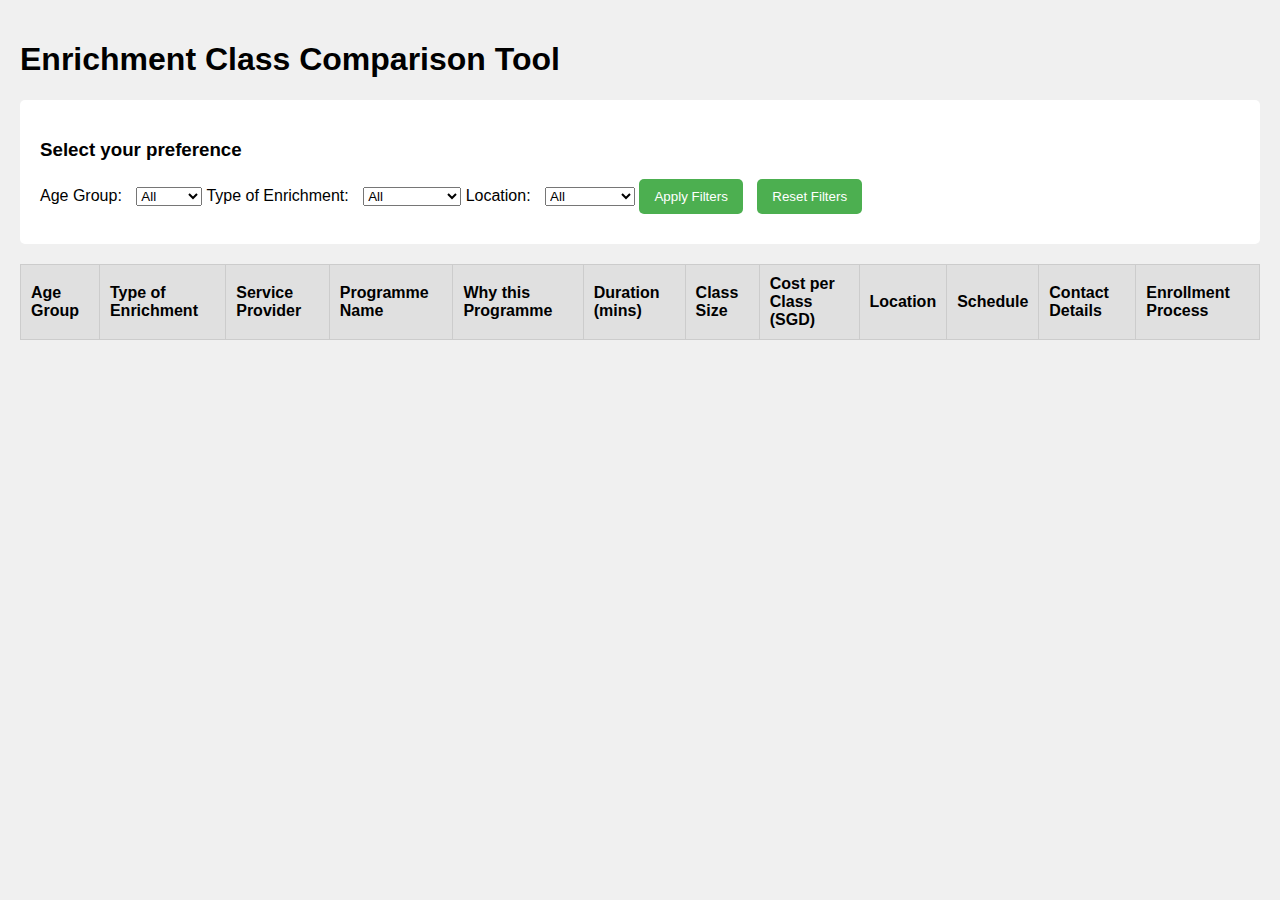
==== commit f0d27d1b: "Update index.html" ====
--- a/index.html
+++ b/index.html
@@ -11,46 +11,73 @@
             margin: 0;
             padding: 20px;
         }
+
         .filter-container {
             background-color: #ffffff;
             padding: 20px;
             border-radius: 5px;
             margin-bottom: 20px;
         }
+
         .filter-container label {
             margin-right: 10px;
         }
+
         table {
             width: 100%;
             border-collapse: collapse;
             margin-top: 20px;
         }
+
         table, th, td {
             border: 1px solid #cccccc;
         }
+
         th, td {
             padding: 10px;
             text-align: left;
         }
+
         th {
             background-color: #e0e0e0;
+        }
+
+        tr:hover {
+            background-color: #f9f9f9;
+        }
+
+        button {
+            padding: 10px 15px;
+            background-color: #4CAF50;
+            color: white;
+            border: none;
+            border-radius: 5px;
+            cursor: pointer;
+            margin-right: 10px;
+        }
+
+        button:hover {
+            background-color: #45a049;
+        }
+
+        #result-count {
+            font-weight: bold;
+            margin-top: 10px;
         }
     </style>
 </head>
 <body>
     <h1>Enrichment Class Comparison Tool</h1>
     <div class="filter-container">
-        <h3>Filter Options</h3>
+        <h3>Select your preference</h3>
         <label for="age-group">Age Group:</label>
         <select id="age-group">
             <option value="">All</option>
+            <option value="2 years">2 years</option>
             <option value="3 years">3 years</option>
             <option value="4 years">4 years</option>
             <option value="5 years">5 years</option>
             <option value="6 years">6 years</option>
-            <option value="2 years">2 years</option>
-            <option value="7 years">7 years</option>
-
         </select>
 
         <label for="type">Type of Enrichment:</label>
@@ -59,8 +86,6 @@
             <option value="English">English</option>
             <option value="Mathematics">Mathematics</option>
             <option value="Arts">Arts</option>
-            <option value="science">science</option>
-
         </select>
 
         <label for="location">Location:</label>
@@ -70,11 +95,11 @@
             <option value="East">East</option>
             <option value="North-West">North-West</option>
             <option value="West">West</option>
-            <option value="nan">nan</option>
-
         </select>
 
         <button onclick="applyFilters()">Apply Filters</button>
+        <button onclick="resetFilters()">Reset Filters</button>
+        <div id="result-count"></div>
     </div>
 
     <table id="classes-table">
@@ -95,641 +120,7 @@
             </tr>
         </thead>
         <tbody id="classes-body">
-
-            <tr>
-                <td>3 years</td>
-                <td>English</td>
-                <td>Julia Gabriel</td>
-                <td>I Love Reading</td>
-                <td>I Love Reading is a reading readiness programme which motivates young children to discover the world of print through participation in drama activities, enabling each child to develop stronger vocabulary. Based on ‘The Alphabet Zoo’ book (created by Julia Gabriel) and its characters, I Love Reading begins the process of exposure that enables children to experience language holistically, heightening their literacy skills.</td>
-                <td>90</td>
-                <td>10</td>
-                <td>$30.52</td>
-                <td>Central</td>
-                <td>Availability Sat</td>
-                <td><br>583 Orchard Road, #04-00 Forum,<br>Singapore 238884<br>+65 6733 4322<br>enrichment@juliagabriel.com<br>www.juliagabriel.com</td>
-                <td>Email to schedule a trial class</td>
-            </tr>
-    
-            <tr>
-                <td>4 years</td>
-                <td>English</td>
-                <td>Julia Gabriel</td>
-                <td>I Love Reading</td>
-                <td>I Love Reading is a reading readiness programme which motivates young children to discover the world of print through participation in drama activities, enabling each child to develop stronger vocabulary. Based on ‘The Alphabet Zoo’ book (created by Julia Gabriel) and its characters, I Love Reading begins the process of exposure that enables children to experience language holistically, heightening their literacy skills.</td>
-                <td>90</td>
-                <td>10</td>
-                <td>$30.00</td>
-                <td>Central</td>
-                <td>Availability Sat; Sun</td>
-                <td><br>583 Orchard Road, #04-00 Forum,<br>Singapore 238884<br>+65 6733 4322<br>enrichment@juliagabriel.com<br>www.juliagabriel.com</td>
-                <td>Email to schedule a trial class</td>
-            </tr>
-    
-            <tr>
-                <td>5 years</td>
-                <td>English</td>
-                <td>Julia Gabriel</td>
-                <td>Let's Read and Write</td>
-                <td>Through experiential learning, Let’s Read & Write focuses on skills to improve both written and oral expression by developing communication, listening, literacy, cognitive, fine motor and creative skills. By working with carefully selected fiction and non-fiction texts, children develop an interest in reading and writing from a very young age.</td>
-                <td>90</td>
-                <td>10</td>
-                <td>$40.00</td>
-                <td>East</td>
-                <td>Availability Sat</td>
-                <td><br>4 Tampines Central 5, #05-03 Tampines Mall,<br>Singapore 529510<br>+65 6444 6735<br>enrichment@juliagabriel.com<br>www.juliagabriel.com</td>
-                <td>Email to schedule a trial class</td>
-            </tr>
-    
-            <tr>
-                <td>6 years</td>
-                <td>English</td>
-                <td>Julia Gabriel</td>
-                <td>Let's Read and Write</td>
-                <td>Through experiential learning, Let’s Read & Write focuses on skills to improve both written and oral expression by developing communication, listening, literacy, cognitive, fine motor and creative skills. By working with carefully selected fiction and non-fiction texts, children develop an interest in reading and writing from a very young age.</td>
-                <td>90</td>
-                <td>10</td>
-                <td>$45.00</td>
-                <td>Central</td>
-                <td>Availability Sat; Sun</td>
-                <td><br>11 Bidadari Park Drive, #02-45 The Woodleigh Mall,<br>Singapore 367803<br>+65 6993 8851<br>enrichment@juliagabriel.com<br>www.juliagabriel.com</td>
-                <td>Email to schedule a trial class</td>
-            </tr>
-    
-            <tr>
-                <td>4 years</td>
-                <td>English</td>
-                <td>The Learning Lab</td>
-                <td>English</td>
-                <td>Language awareness is the first step in your child's learning process. It fosters their ability to understand others and communicate their needs. Our safe and nurturing environment promotes interaction and communication for children to build their social skills while strengthening their language capability.</td>
-                <td>90</td>
-                <td>10</td>
-                <td>$112.00</td>
-                <td>Central</td>
-                <td>Availability Mon; Wed; Fri; Sat</td>
-                <td>101 Thomson Road, #03-03, United Square, Singapore 307591<br>+65 6733 8711<br>enquiry@thelearninglab.com.sg<br>thelearninglab.com.sg</td>
-                <td>Email to schedule a trial class</td>
-            </tr>
-    
-            <tr>
-                <td>4 years</td>
-                <td>English</td>
-                <td>The Learning Lab</td>
-                <td>English</td>
-                <td>Language awareness is the first step in your child's learning process. It fosters their ability to understand others and communicate their needs. Our safe and nurturing environment promotes interaction and communication for children to build their social skills while strengthening their language capability.</td>
-                <td>90</td>
-                <td>10</td>
-                <td>$112.00</td>
-                <td>Central</td>
-                <td>Availability Mon; Wed; Fri; Sat</td>
-                <td>11 Bidadari Park Drive, The Woodleigh Mall, Singapore 367803<br>+65 6733 8711<br>enquiry@thelearninglab.com.sg<br>thelearninglab.com.sg</td>
-                <td>Email to schedule a trial class</td>
-            </tr>
-    
-            <tr>
-                <td>4 years</td>
-                <td>English</td>
-                <td>The Learning Lab</td>
-                <td>English</td>
-                <td>Language awareness is the first step in your child's learning process. It fosters their ability to understand others and communicate their needs. Our safe and nurturing environment promotes interaction and communication for children to build their social skills while strengthening their language capability.</td>
-                <td>90</td>
-                <td>10</td>
-                <td>$112.00</td>
-                <td>North-West</td>
-                <td>Availability Mon; Wed; Fri; Sat</td>
-                <td>309 Choa Chu Kang Ave 4, Choa Chu Kang Centre, #05-03, Singapore 690309<br>+65 6733 8711<br>enquiry@thelearninglab.com.sg<br>thelearninglab.com.sg</td>
-                <td>Email to schedule a trial class</td>
-            </tr>
-    
-            <tr>
-                <td>5 years</td>
-                <td>English</td>
-                <td>The Learning Lab</td>
-                <td>English</td>
-                <td>Guided by a structured approach, our Kindergarten 1 language classes focus on active learning and exploratory activities to hone essential linguistic skills such as phonics and sentence construction.  </td>
-                <td>90</td>
-                <td>10</td>
-                <td>$130.00</td>
-                <td>Central</td>
-                <td>Availability Mon; Wed; Fri; Sat</td>
-                <td>101 Thomson Road, #03-03, United Square, Singapore 307591<br>+65 6733 8711<br>enquiry@thelearninglab.com.sg<br>thelearninglab.com.sg</td>
-                <td>Email to schedule a trial class</td>
-            </tr>
-    
-            <tr>
-                <td>5 years</td>
-                <td>English</td>
-                <td>The Learning Lab</td>
-                <td>English</td>
-                <td>Guided by a structured approach, our Kindergarten 1 language classes focus on active learning and exploratory activities to hone essential linguistic skills such as phonics and sentence construction.  </td>
-                <td>90</td>
-                <td>10</td>
-                <td>$130.00</td>
-                <td>Central</td>
-                <td>Availability Mon; Wed; Fri; Sat</td>
-                <td>11 Bidadari Park Drive, The Woodleigh Mall, Singapore 367803<br>+65 6733 8711<br>enquiry@thelearninglab.com.sg<br>thelearninglab.com.sg</td>
-                <td>Email to schedule a trial class</td>
-            </tr>
-    
-            <tr>
-                <td>5 years</td>
-                <td>English</td>
-                <td>The Learning Lab</td>
-                <td>English</td>
-                <td>Guided by a structured approach, our Kindergarten 1 language classes focus on active learning and exploratory activities to hone essential linguistic skills such as phonics and sentence construction.  </td>
-                <td>90</td>
-                <td>10</td>
-                <td>$130.00</td>
-                <td>North-West</td>
-                <td>Availability Mon; Wed; Fri; Sat</td>
-                <td>309 Choa Chu Kang Ave 4, Choa Chu Kang Centre, #05-03, Singapore 690309<br>+65 6733 8711<br>enquiry@thelearninglab.com.sg<br>thelearninglab.com.sg</td>
-                <td>Email to schedule a trial class</td>
-            </tr>
-    
-            <tr>
-                <td>4 years</td>
-                <td>Mathematics</td>
-                <td>The Learning Lab</td>
-                <td>Mathematics</td>
-                <td>By exploring simple math concepts in everyday experiences, we help your child find logic and sense in math equations through hands-on activities and craft work.</td>
-                <td>105</td>
-                <td>10</td>
-                <td>$112.00</td>
-                <td>Central</td>
-                <td>Availability Mon; Wed; Fri; Sat</td>
-                <td>101 Thomson Road, #03-03, United Square, Singapore 307591<br>+65 6733 8711<br>enquiry@thelearninglab.com.sg<br>thelearninglab.com.sg</td>
-                <td>Email to schedule a trial class</td>
-            </tr>
-    
-            <tr>
-                <td>4 years</td>
-                <td>Mathematics</td>
-                <td>The Learning Lab</td>
-                <td>Mathematics</td>
-                <td>By exploring simple math concepts in everyday experiences, we help your child find logic and sense in math equations through hands-on activities and craft work.</td>
-                <td>105</td>
-                <td>10</td>
-                <td>$112.00</td>
-                <td>Central</td>
-                <td>Availability Mon; Wed; Fri; Sat</td>
-                <td>11 Bidadari Park Drive, The Woodleigh Mall, Singapore 367803<br>+65 6733 8711<br>enquiry@thelearninglab.com.sg<br>thelearninglab.com.sg</td>
-                <td>Email to schedule a trial class</td>
-            </tr>
-    
-            <tr>
-                <td>4 years</td>
-                <td>Mathematics</td>
-                <td>The Learning Lab</td>
-                <td>Mathematics</td>
-                <td>By exploring simple math concepts in everyday experiences, we help your child find logic and sense in math equations through hands-on activities and craft work.</td>
-                <td>105</td>
-                <td>10</td>
-                <td>$112.00</td>
-                <td>North-West</td>
-                <td>Availability Mon; Wed; Fri; Sat</td>
-                <td>309 Choa Chu Kang Ave 4, Choa Chu Kang Centre, #05-03, Singapore 690309<br>+65 6733 8711<br>enquiry@thelearninglab.com.sg<br>thelearninglab.com.sg</td>
-                <td>Email to schedule a trial class</td>
-            </tr>
-    
-            <tr>
-                <td>5 years</td>
-                <td>Mathematics</td>
-                <td>The Learning Lab</td>
-                <td>Mathematics</td>
-                <td>Going beyond building their fundamentals in math, our Kindergarten 1 Maths programme nurtures every child to be a confident and inquisitive learner who genuinely enjoys solving problems.</td>
-                <td>105</td>
-                <td>10</td>
-                <td>$112.00</td>
-                <td>Central</td>
-                <td>Availability Mon; Wed; Fri; Sat</td>
-                <td>101 Thomson Road, #03-03, United Square, Singapore 307591<br>+65 6733 8711<br>enquiry@thelearninglab.com.sg<br>thelearninglab.com.sg</td>
-                <td>Email to schedule a trial class</td>
-            </tr>
-    
-            <tr>
-                <td>5 years</td>
-                <td>Mathematics</td>
-                <td>The Learning Lab</td>
-                <td>Mathematics</td>
-                <td>Going beyond building their fundamentals in math, our Kindergarten 1 Maths programme nurtures every child to be a confident and inquisitive learner who genuinely enjoys solving problems.</td>
-                <td>105</td>
-                <td>10</td>
-                <td>$112.00</td>
-                <td>Central</td>
-                <td>Availability Mon; Wed; Fri; Sat</td>
-                <td>11 Bidadari Park Drive, The Woodleigh Mall, Singapore 367803<br>+65 6733 8711<br>enquiry@thelearninglab.com.sg<br>thelearninglab.com.sg</td>
-                <td>Email to schedule a trial class</td>
-            </tr>
-    
-            <tr>
-                <td>5 years</td>
-                <td>Mathematics</td>
-                <td>The Learning Lab</td>
-                <td>Mathematics</td>
-                <td>Going beyond building their fundamentals in math, our Kindergarten 1 Maths programme nurtures every child to be a confident and inquisitive learner who genuinely enjoys solving problems.</td>
-                <td>105</td>
-                <td>10</td>
-                <td>$112.00</td>
-                <td>North-West</td>
-                <td>Availability Mon; Wed; Fri; Sat</td>
-                <td>309 Choa Chu Kang Ave 4, Choa Chu Kang Centre, #05-03, Singapore 690309<br>+65 6733 8711<br>enquiry@thelearninglab.com.sg<br>thelearninglab.com.sg</td>
-                <td>Email to schedule a trial class</td>
-            </tr>
-    
-            <tr>
-                <td>6 years</td>
-                <td>English</td>
-                <td>The Learning Lab</td>
-                <td>English</td>
-                <td>Our Kindergarten 2 English classes empower your child with the necessary reading, writing and communication skills to ensure their smooth transition to primary school.</td>
-                <td>105</td>
-                <td>10</td>
-                <td>$140.00</td>
-                <td>Central</td>
-                <td>Availability Mon; Wed; Fri; Sat</td>
-                <td>101 Thomson Road, #03-03, United Square, Singapore 307591<br>+65 6733 8711<br>enquiry@thelearninglab.com.sg<br>thelearninglab.com.sg</td>
-                <td>Email to schedule a trial class</td>
-            </tr>
-    
-            <tr>
-                <td>6 years</td>
-                <td>English</td>
-                <td>The Learning Lab</td>
-                <td>English</td>
-                <td>Our Kindergarten 2 English classes empower your child with the necessary reading, writing and communication skills to ensure their smooth transition to primary school.</td>
-                <td>105</td>
-                <td>10</td>
-                <td>$140.00</td>
-                <td>Central</td>
-                <td>Availability Mon; Wed; Fri; Sat</td>
-                <td>11 Bidadari Park Drive, The Woodleigh Mall, Singapore 367803<br>+65 6733 8711<br>enquiry@thelearninglab.com.sg<br>thelearninglab.com.sg</td>
-                <td>Email to schedule a trial class</td>
-            </tr>
-    
-            <tr>
-                <td>6 years</td>
-                <td>English</td>
-                <td>The Learning Lab</td>
-                <td>English</td>
-                <td>Our Kindergarten 2 English classes empower your child with the necessary reading, writing and communication skills to ensure their smooth transition to primary school.</td>
-                <td>105</td>
-                <td>10</td>
-                <td>$140.00</td>
-                <td>North-West</td>
-                <td>Availability Mon; Wed; Fri; Sat</td>
-                <td>309 Choa Chu Kang Ave 4, Choa Chu Kang Centre, #05-03, Singapore 690309<br>+65 6733 8711<br>enquiry@thelearninglab.com.sg<br>thelearninglab.com.sg</td>
-                <td>Email to schedule a trial class</td>
-            </tr>
-    
-            <tr>
-                <td>6 years</td>
-                <td>Mathematics</td>
-                <td>The Learning Lab</td>
-                <td>Mathematics</td>
-                <td>With a focus on heuristics, our Kindergarten 2 Maths programme will equip your child with the knowledge and skills to solve word problems and lay a firm foundation in number concepts to prepare them for primary school.</td>
-                <td>105</td>
-                <td>10</td>
-                <td>$140.00</td>
-                <td>Central</td>
-                <td>Availability Mon; Wed; Fri; Sat</td>
-                <td>101 Thomson Road, #03-03, United Square, Singapore 307591<br>+65 6733 8711<br>enquiry@thelearninglab.com.sg<br>thelearninglab.com.sg</td>
-                <td>Email to schedule a trial class</td>
-            </tr>
-    
-            <tr>
-                <td>6 years</td>
-                <td>Mathematics</td>
-                <td>The Learning Lab</td>
-                <td>Mathematics</td>
-                <td>With a focus on heuristics, our Kindergarten 2 Maths programme will equip your child with the knowledge and skills to solve word problems and lay a firm foundation in number concepts to prepare them for primary school.</td>
-                <td>105</td>
-                <td>10</td>
-                <td>$140.00</td>
-                <td>Central</td>
-                <td>Availability Mon; Wed; Fri; Sat</td>
-                <td>11 Bidadari Park Drive, The Woodleigh Mall, Singapore 367803<br>+65 6733 8711<br>enquiry@thelearninglab.com.sg<br>thelearninglab.com.sg</td>
-                <td>Email to schedule a trial class</td>
-            </tr>
-    
-            <tr>
-                <td>6 years</td>
-                <td>Mathematics</td>
-                <td>The Learning Lab</td>
-                <td>Mathematics</td>
-                <td>With a focus on heuristics, our Kindergarten 2 Maths programme will equip your child with the knowledge and skills to solve word problems and lay a firm foundation in number concepts to prepare them for primary school.</td>
-                <td>105</td>
-                <td>10</td>
-                <td>$140.00</td>
-                <td>North-West</td>
-                <td>Availability Mon; Wed; Fri; Sat</td>
-                <td>309 Choa Chu Kang Ave 4, Choa Chu Kang Centre, #05-03, Singapore 690309<br>+65 6733 8711<br>enquiry@thelearninglab.com.sg<br>thelearninglab.com.sg</td>
-                <td>Email to schedule a trial class</td>
-            </tr>
-    
-            <tr>
-                <td>4 years</td>
-                <td>English</td>
-                <td>Mind Strecher</td>
-                <td>Phonics and Reading</td>
-                <td>From three and a half years old, pre-schoolers can join our programme starting from Budding Level, and progress through the other 4 levels – Beginner, Fluent, Proficient and Champion.</td>
-                <td>60</td>
-                <td>15</td>
-                <td>$50.00</td>
-                <td>Central</td>
-                <td>Availability Thu; Sat; Sun</td>
-                <td>9 Bishan Place, Junction 8, #04-02A Singapore 579837<br>+65 6334 3066<br>+6588823170<br>j8@mindstretcher.com<br>mindstretcher.com</td>
-                <td>Email to schedule a trial class</td>
-            </tr>
-    
-            <tr>
-                <td>4 years</td>
-                <td>English</td>
-                <td>Mind Strecher</td>
-                <td>Phonics and Reading</td>
-                <td>From three and a half years old, pre-schoolers can join our programme starting from Budding Level, and progress through the other 4 levels – Beginner, Fluent, Proficient and Champion.</td>
-                <td>60</td>
-                <td>15</td>
-                <td>$50.00</td>
-                <td>West</td>
-                <td>Availability Thu; Sat; Sun</td>
-                <td>63 Jurong West Central 3, Jurong Point Shopping Centre (JP2),  #B1-49 Singapore 648331<br>+65 6255 5800 / 6255 2900<br>jurongpoint@mindstretcher.com<br>mindstretcher.com</td>
-                <td>Email to schedule a trial class</td>
-            </tr>
-    
-            <tr>
-                <td>5 years</td>
-                <td>English</td>
-                <td>Mind Strecher</td>
-                <td>Phonics and Reading</td>
-                <td>From three and a half years old, pre-schoolers can join our programme starting from Budding Level, and progress through the other 4 levels – Beginner, Fluent, Proficient and Champion.</td>
-                <td>60</td>
-                <td>15</td>
-                <td>$50.00</td>
-                <td>Central</td>
-                <td>Availability Thu; Sat; Sun</td>
-                <td>9 Bishan Place, Junction 8, #04-02A Singapore 579837<br>+65 6334 3066<br>+6588823170<br>j8@mindstretcher.com<br>mindstretcher.com</td>
-                <td>Email to schedule a trial class</td>
-            </tr>
-    
-            <tr>
-                <td>5 years</td>
-                <td>English</td>
-                <td>Mind Strecher</td>
-                <td>Phonics and Reading</td>
-                <td>From three and a half years old, pre-schoolers can join our programme starting from Budding Level, and progress through the other 4 levels – Beginner, Fluent, Proficient and Champion.</td>
-                <td>60</td>
-                <td>15</td>
-                <td>$50.00</td>
-                <td>West</td>
-                <td>Availability Thu; Sat; Sun</td>
-                <td>63 Jurong West Central 3, Jurong Point Shopping Centre (JP2),  #B1-49 Singapore 648331<br>+65 6255 5800 / 6255 2900<br>jurongpoint@mindstretcher.com<br>mindstretcher.com</td>
-                <td>Email to schedule a trial class</td>
-            </tr>
-    
-            <tr>
-                <td>5 years</td>
-                <td>English</td>
-                <td>Mind Strecher</td>
-                <td>English P1 Preparatory</td>
-                <td>Mind Stretcher’s Kindergarten 1 English & Mathematics programme uses topics our young ones are fond of to introduce them to basic numeracy and literacy in an exciting, enjoyable way.</td>
-                <td>60</td>
-                <td>15</td>
-                <td>$50.00</td>
-                <td>Central</td>
-                <td>Availability Thu; Sat; Sun</td>
-                <td>9 Bishan Place, Junction 8, #04-02A Singapore 579837<br>+65 6334 3066<br>+6588823170<br>j8@mindstretcher.com<br>mindstretcher.com</td>
-                <td>Email to schedule a trial class</td>
-            </tr>
-    
-            <tr>
-                <td>5 years</td>
-                <td>English</td>
-                <td>Mind Strecher</td>
-                <td>English P1 Preparatory</td>
-                <td>Mind Stretcher’s Kindergarten 1 English & Mathematics programme uses topics our young ones are fond of to introduce them to basic numeracy and literacy in an exciting, enjoyable way.</td>
-                <td>60</td>
-                <td>15</td>
-                <td>$50.00</td>
-                <td>West</td>
-                <td>Availability Thu; Sat; Sun</td>
-                <td>63 Jurong West Central 3, Jurong Point Shopping Centre (JP2),  #B1-49 Singapore 648331<br>+65 6255 5800 / 6255 2900<br>jurongpoint@mindstretcher.com<br>mindstretcher.com</td>
-                <td>Email to schedule a trial class</td>
-            </tr>
-    
-            <tr>
-                <td>6 years</td>
-                <td>English</td>
-                <td>Mind Strecher</td>
-                <td>English P1 Preparatory</td>
-                <td>Mind Stretcher’s Kindergarten 1 English & Mathematics programme uses topics our young ones are fond of to introduce them to basic numeracy and literacy in an exciting, enjoyable way.</td>
-                <td>60</td>
-                <td>15</td>
-                <td>$50.00</td>
-                <td>Central</td>
-                <td>Availability Thu; Sat; Sun</td>
-                <td>9 Bishan Place, Junction 8, #04-02A Singapore 579837<br>+65 6334 3066<br>+6588823170<br>j8@mindstretcher.com<br>mindstretcher.com</td>
-                <td>Email to schedule a trial class</td>
-            </tr>
-    
-            <tr>
-                <td>6 years</td>
-                <td>English</td>
-                <td>Mind Strecher</td>
-                <td>English P1 Preparatory</td>
-                <td>Mind Stretcher’s Kindergarten 1 English & Mathematics programme uses topics our young ones are fond of to introduce them to basic numeracy and literacy in an exciting, enjoyable way.</td>
-                <td>60</td>
-                <td>15</td>
-                <td>$50.00</td>
-                <td>West</td>
-                <td>Availability Thu; Sat; Sun</td>
-                <td>63 Jurong West Central 3, Jurong Point Shopping Centre (JP2),  #B1-49 Singapore 648331<br>+65 6255 5800 / 6255 2900<br>jurongpoint@mindstretcher.com<br>mindstretcher.com</td>
-                <td>Email to schedule a trial class</td>
-            </tr>
-    
-            <tr>
-                <td>5 years</td>
-                <td>Mathematics</td>
-                <td>Mind Strecher</td>
-                <td>Mathematics P1 Preparatory</td>
-                <td>Mind Stretcher’s Kindergarten 1 English & Mathematics programme uses topics our young ones are fond of to introduce them to basic numeracy and literacy in an exciting, enjoyable way.</td>
-                <td>60</td>
-                <td>15</td>
-                <td>$50.00</td>
-                <td>Central</td>
-                <td>Availability Thu; Sat; Sun</td>
-                <td>9 Bishan Place, Junction 8, #04-02A Singapore 579837<br>+65 6334 3066<br>+6588823170<br>j8@mindstretcher.com<br>mindstretcher.com</td>
-                <td>Email to schedule a trial class</td>
-            </tr>
-    
-            <tr>
-                <td>5 years</td>
-                <td>English</td>
-                <td>Mind Strecher</td>
-                <td>Mathematics P1 Preparatory</td>
-                <td>Mind Stretcher’s Kindergarten 1 English & Mathematics programme uses topics our young ones are fond of to introduce them to basic numeracy and literacy in an exciting, enjoyable way.</td>
-                <td>60</td>
-                <td>15</td>
-                <td>$50.00</td>
-                <td>West</td>
-                <td>Availability Thu; Sat; Sun</td>
-                <td>63 Jurong West Central 3, Jurong Point Shopping Centre (JP2),  #B1-49 Singapore 648331<br>+65 6255 5800 / 6255 2900<br>jurongpoint@mindstretcher.com<br>mindstretcher.com</td>
-                <td>Email to schedule a trial class</td>
-            </tr>
-    
-            <tr>
-                <td>6 years</td>
-                <td>Mathematics</td>
-                <td>Mind Strecher</td>
-                <td>Mathematics P1 Preparatory</td>
-                <td>Mind Stretcher’s Kindergarten 1 English & Mathematics programme uses topics our young ones are fond of to introduce them to basic numeracy and literacy in an exciting, enjoyable way.</td>
-                <td>60</td>
-                <td>15</td>
-                <td>$50.00</td>
-                <td>Central</td>
-                <td>Availability Thu; Sat; Sun</td>
-                <td>9 Bishan Place, Junction 8, #04-02A Singapore 579837<br>+65 6334 3066<br>+6588823170<br>j8@mindstretcher.com<br>mindstretcher.com</td>
-                <td>Email to schedule a trial class</td>
-            </tr>
-    
-            <tr>
-                <td>6 years</td>
-                <td>English</td>
-                <td>Mind Strecher</td>
-                <td>Mathematics P1 Preparatory</td>
-                <td>Mind Stretcher’s Kindergarten 1 English & Mathematics programme uses topics our young ones are fond of to introduce them to basic numeracy and literacy in an exciting, enjoyable way.</td>
-                <td>60</td>
-                <td>15</td>
-                <td>$50.00</td>
-                <td>West</td>
-                <td>Availability Thu; Sat; Sun</td>
-                <td>63 Jurong West Central 3, Jurong Point Shopping Centre (JP2),  #B1-49 Singapore 648331<br>+65 6255 5800 / 6255 2900<br>jurongpoint@mindstretcher.com<br>mindstretcher.com</td>
-                <td>Email to schedule a trial class</td>
-            </tr>
-    
-            <tr>
-                <td>5 years</td>
-                <td>Arts</td>
-                <td>We Art</td>
-                <td>Little Explorers</td>
-                <td>A Journey of Imagination: Each class kicks off with a captivating story about famous artists, sparking creativity and imagination in our young students.
-Diverse Artistic Adventures: Children can choose from various artistic mediums – drawing, painting, collage, and mixed media, to name a few.
-Skill Development: From the beginning of each term, we introduce diverse techniques, encouraging kids to create unique artworks as they learn and grow.</td>
-                <td>90</td>
-                <td>5</td>
-                <td>$52.00</td>
-                <td>Central</td>
-                <td>Availability shown on website</td>
-                <td>176 Orchard Road, CentrePoint, #04-02 Singapore 238843<br>+ 65 9128 9947<br>weart.sg</td>
-                <td>Book Trial Class Via Website</td>
-            </tr>
-    
-            <tr>
-                <td>6 years</td>
-                <td>Arts</td>
-                <td>We Art</td>
-                <td>Little Explorers</td>
-                <td>A Journey of Imagination: Each class kicks off with a captivating story about famous artists, sparking creativity and imagination in our young students.
-Diverse Artistic Adventures: Children can choose from various artistic mediums – drawing, painting, collage, and mixed media, to name a few.
-Skill Development: From the beginning of each term, we introduce diverse techniques, encouraging kids to create unique artworks as they learn and grow.</td>
-                <td>90</td>
-                <td>5</td>
-                <td>$52.00</td>
-                <td>Central</td>
-                <td>Availability shown on website</td>
-                <td>176 Orchard Road, CentrePoint, #04-02 Singapore 238843<br>+ 65 9128 9947<br>weart.sg</td>
-                <td>Book Trial Class Via Website</td>
-            </tr>
-    
-            <tr>
-                <td>2 years</td>
-                <td>Arts</td>
-                <td>White Canvas Studio</td>
-                <td>Discoverer (level 1)</td>
-                <td>Level 1 - The Discoverer program is designed for children, the focus is on fostering creativity, honing fine motor skills, and introducing diverse artistic mediums. Throughout, the program aims to nurture a love for creativity and boost confidence in artistic expression.</td>
-                <td>60</td>
-                <td>5</td>
-                <td>$50.00</td>
-                <td>Central</td>
-                <td>Availability Tue; Wed; Thu; Fri; Sat; Sun</td>
-                <td>229A Upper Thomson Road Singapore 574361<br>+ 65 6560 5021<br>hello@whitecanvasstudio.com<br>whitecanvasstudio.com</td>
-                <td>Email to schedule a trial class</td>
-            </tr>
-    
-            <tr>
-                <td>3 years</td>
-                <td>Arts</td>
-                <td>White Canvas Studio</td>
-                <td>Discoverer (level 1)</td>
-                <td>Level 1 - The Discoverer program is designed for children, the focus is on fostering creativity, honing fine motor skills, and introducing diverse artistic mediums. Throughout, the program aims to nurture a love for creativity and boost confidence in artistic expression.</td>
-                <td>60</td>
-                <td>5</td>
-                <td>$50.00</td>
-                <td>Central</td>
-                <td>Availability Tue; Wed; Thu; Fri; Sat; Sun</td>
-                <td>229A Upper Thomson Road Singapore 574361<br>+ 65 6560 5021<br>hello@whitecanvasstudio.com<br>whitecanvasstudio.com</td>
-                <td>Email to schedule a trial class</td>
-            </tr>
-    
-            <tr>
-                <td>4 years</td>
-                <td>Arts</td>
-                <td>White Canvas Studio</td>
-                <td>Discoverer (level 1)</td>
-                <td>Level 1 - The Discoverer program is designed for children, the focus is on fostering creativity, honing fine motor skills, and introducing diverse artistic mediums. Throughout, the program aims to nurture a love for creativity and boost confidence in artistic expression.</td>
-                <td>60</td>
-                <td>5</td>
-                <td>$50.00</td>
-                <td>Central</td>
-                <td>Availability Tue; Wed; Thu; Fri; Sat; Sun</td>
-                <td>229A Upper Thomson Road Singapore 574361<br>+ 65 6560 5021<br>hello@whitecanvasstudio.com<br>whitecanvasstudio.com</td>
-                <td>Email to schedule a trial class</td>
-            </tr>
-    
-            <tr>
-                <td>5 years</td>
-                <td>Arts</td>
-                <td>White Canvas Studio</td>
-                <td>Discoverer (level 1)</td>
-                <td>Level 1 - The Discoverer program is designed for children, the focus is on fostering creativity, honing fine motor skills, and introducing diverse artistic mediums. Throughout, the program aims to nurture a love for creativity and boost confidence in artistic expression.</td>
-                <td>60</td>
-                <td>5</td>
-                <td>$50.00</td>
-                <td>Central</td>
-                <td>Availability Tue; Wed; Thu; Fri; Sat; Sun</td>
-                <td>229A Upper Thomson Road Singapore 574361<br>+ 65 6560 5021<br>hello@whitecanvasstudio.com<br>whitecanvasstudio.com</td>
-                <td>Email to schedule a trial class</td>
-            </tr>
-    
-            <tr>
-                <td>6 years</td>
-                <td>Arts</td>
-                <td>White Canvas Studio</td>
-                <td>Explorer (level 2)</td>
-                <td>Level 2 - The Explorer program is designed to provide a well-rounded artistic education, from foundational skills to advanced techniques, fostering creativity and expressive capabilities in students.</td>
-                <td>60</td>
-                <td>5</td>
-                <td>$50.00</td>
-                <td>Central</td>
-                <td>Availability Tue; Wed; Thu; Fri; Sat; Sun</td>
-                <td>229A Upper Thomson Road Singapore 574361<br>+ 65 6560 5021<br>hello@whitecanvasstudio.com<br>whitecanvasstudio.com</td>
-                <td>Email to schedule a trial class</td>
-            </tr>
-    
-            <tr>
-                <td>7 years</td>
-                <td>science</td>
-                <td>science tuition</td>
-                <td>science tuition</td>
-                <td>nan</td>
-                <td>N/A</td>
-                <td>N/A</td>
-                <td>$nan</td>
-                <td>nan</td>
-                <td>nan</td>
-                <td>N/A</td>
-                <td>nan</td>
-            </tr>
-    
+            <!-- Table rows as per your existing content -->
         </tbody>
     </table>
 
@@ -740,6 +131,8 @@
             const locationFilter = document.getElementById('location').value;
 
             const rows = document.querySelectorAll("#classes-table tbody tr");
+            let visibleCount = 0;
+
             rows.forEach(row => {
                 const ageGroup = row.cells[0].textContent;
                 const type = row.cells[1].textContent;
@@ -751,10 +144,20 @@
 
                 if (ageGroupMatch && typeMatch && locationMatch) {
                     row.style.display = "";
+                    visibleCount++;
                 } else {
                     row.style.display = "none";
                 }
             });
+
+            document.getElementById('result-count').textContent = `${visibleCount} result(s) found`;
+        }
+
+        function resetFilters() {
+            document.getElementById('age-group').value = "";
+            document.getElementById('type').value = "";
+            document.getElementById('location').value = "";
+            applyFilters();
         }
     </script>
 </body>
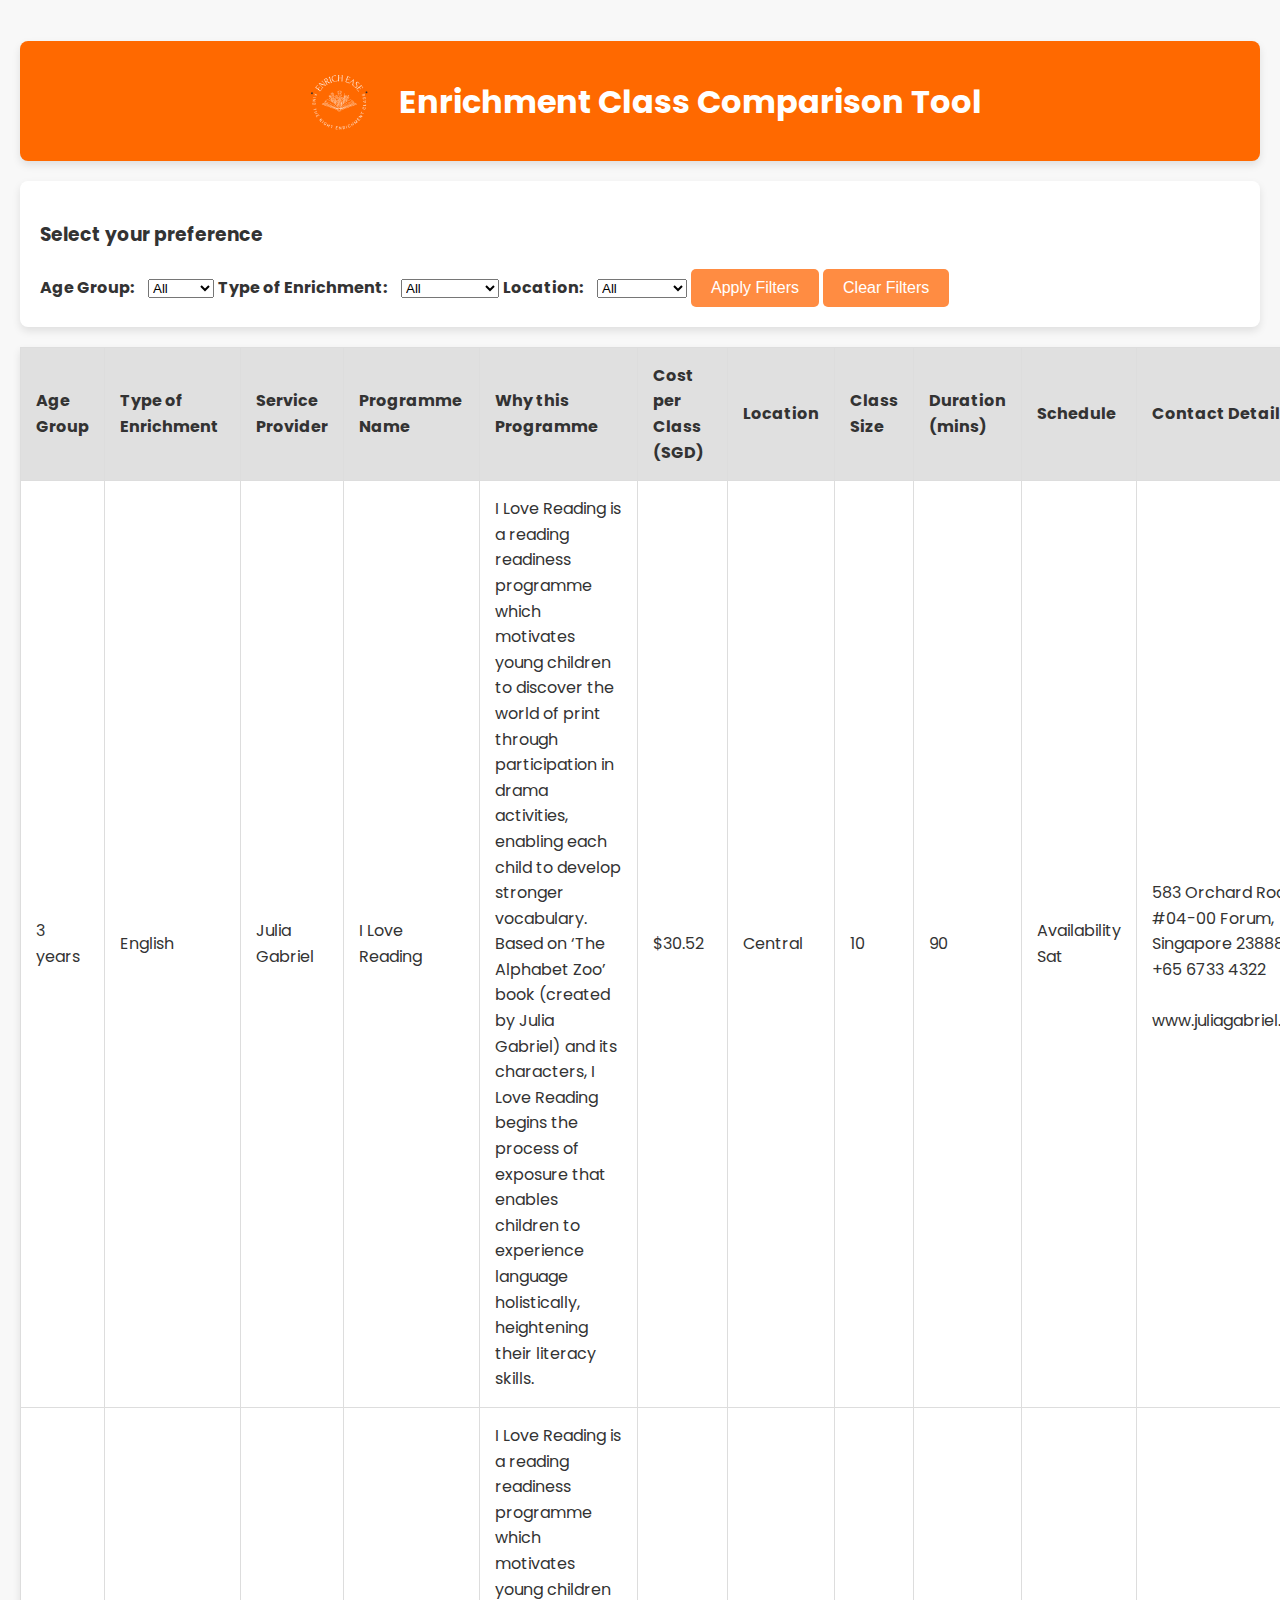
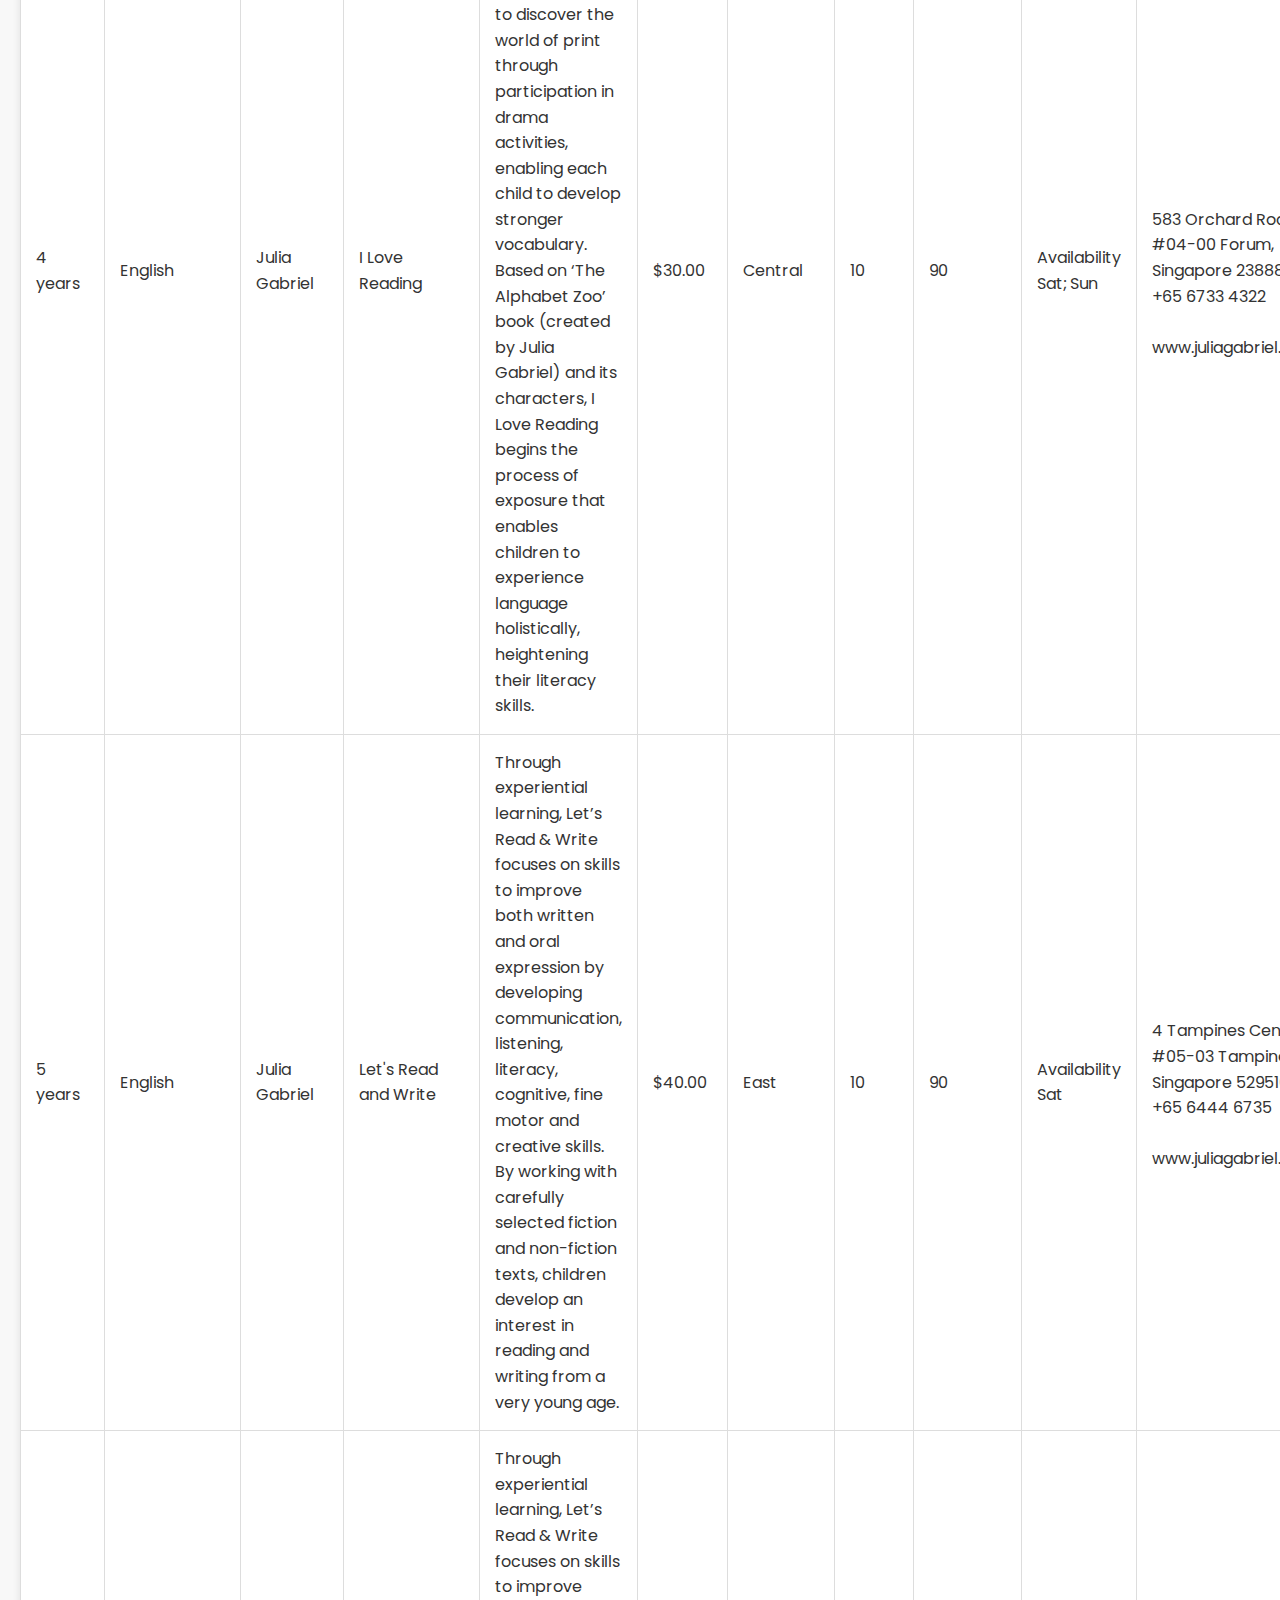
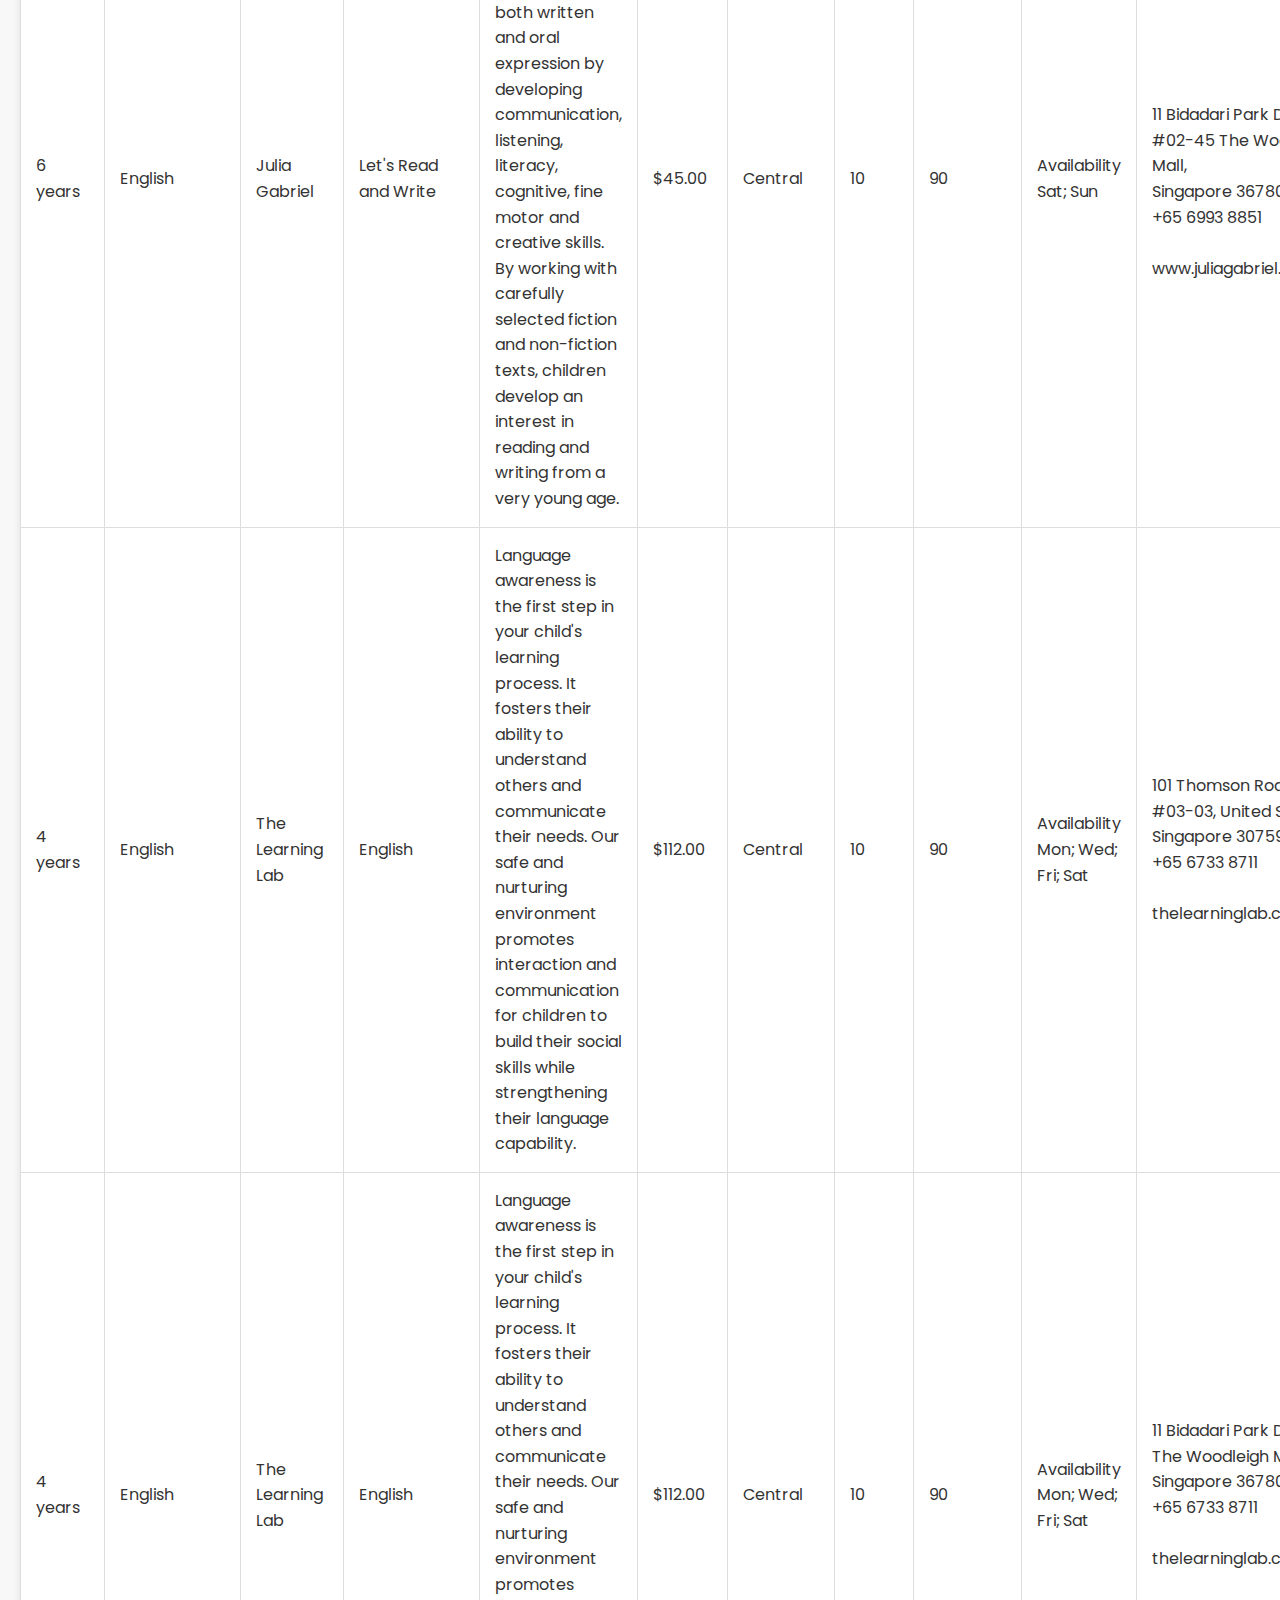
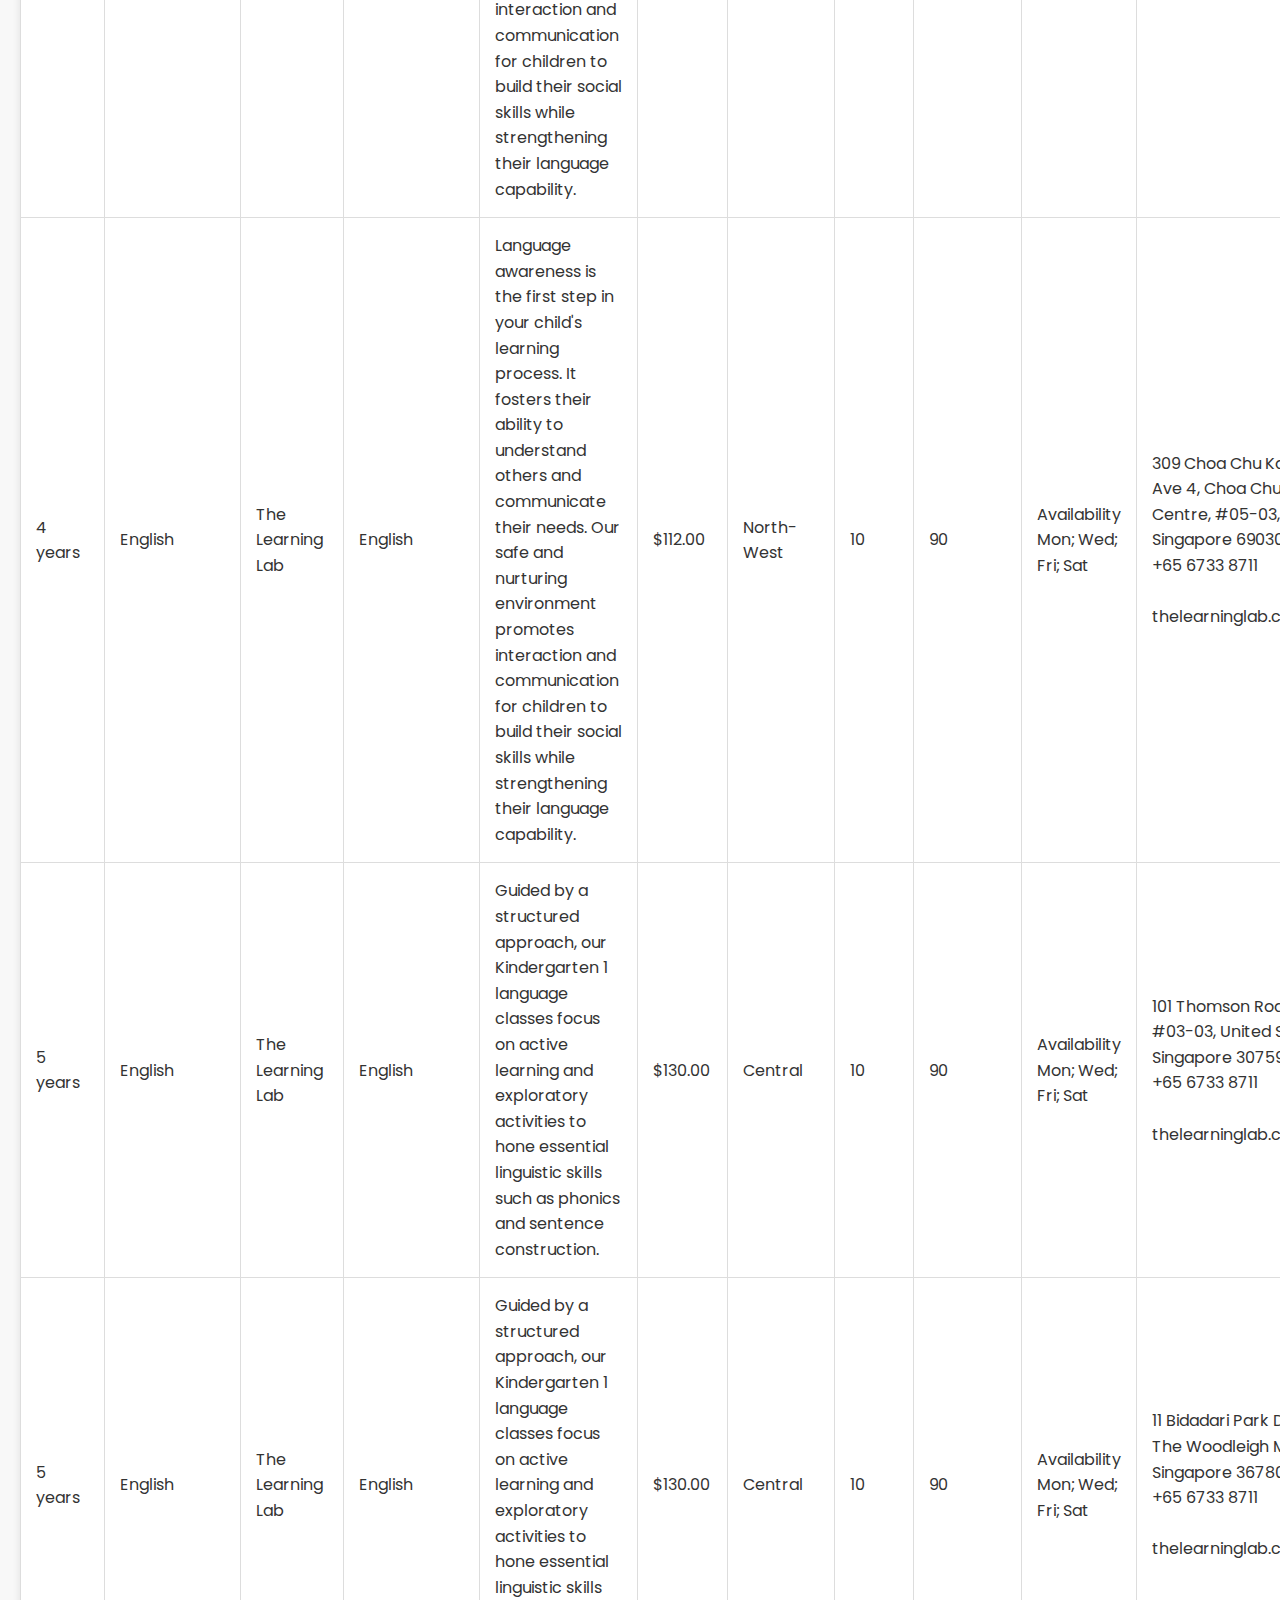
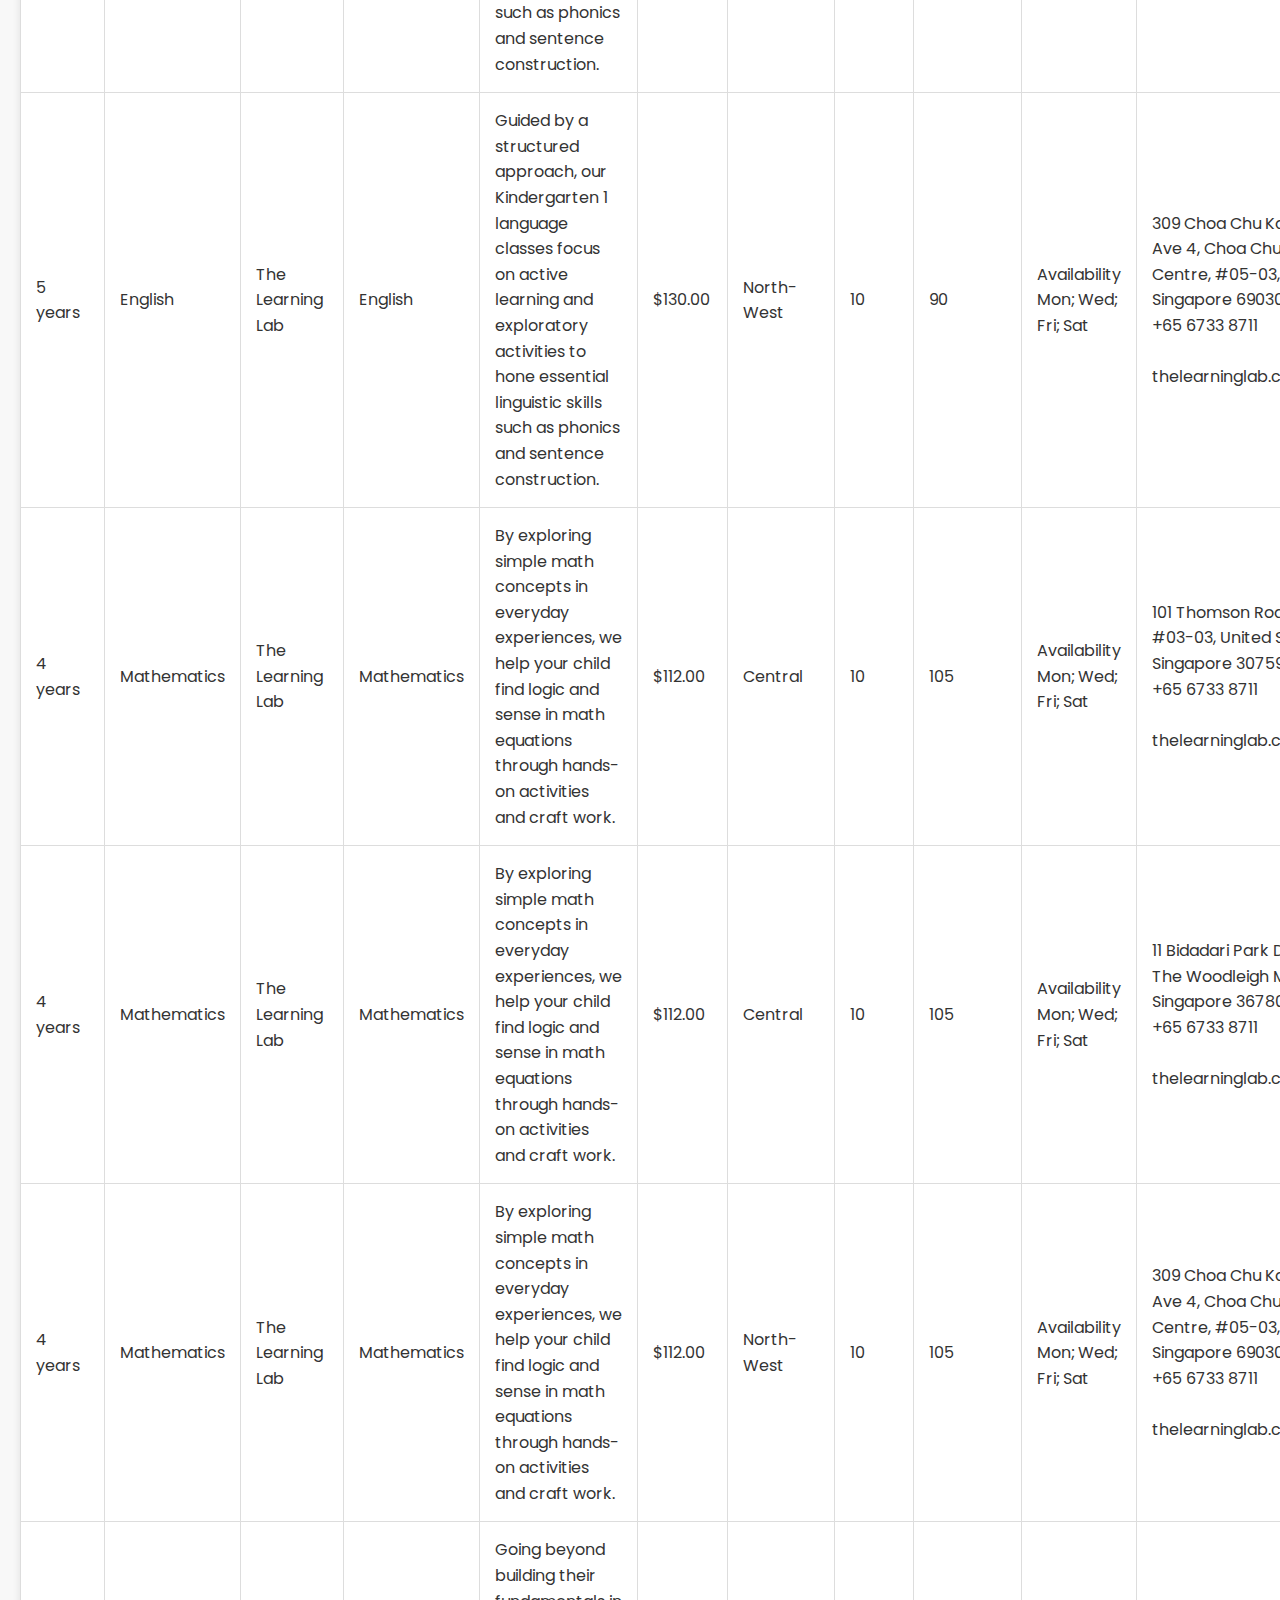
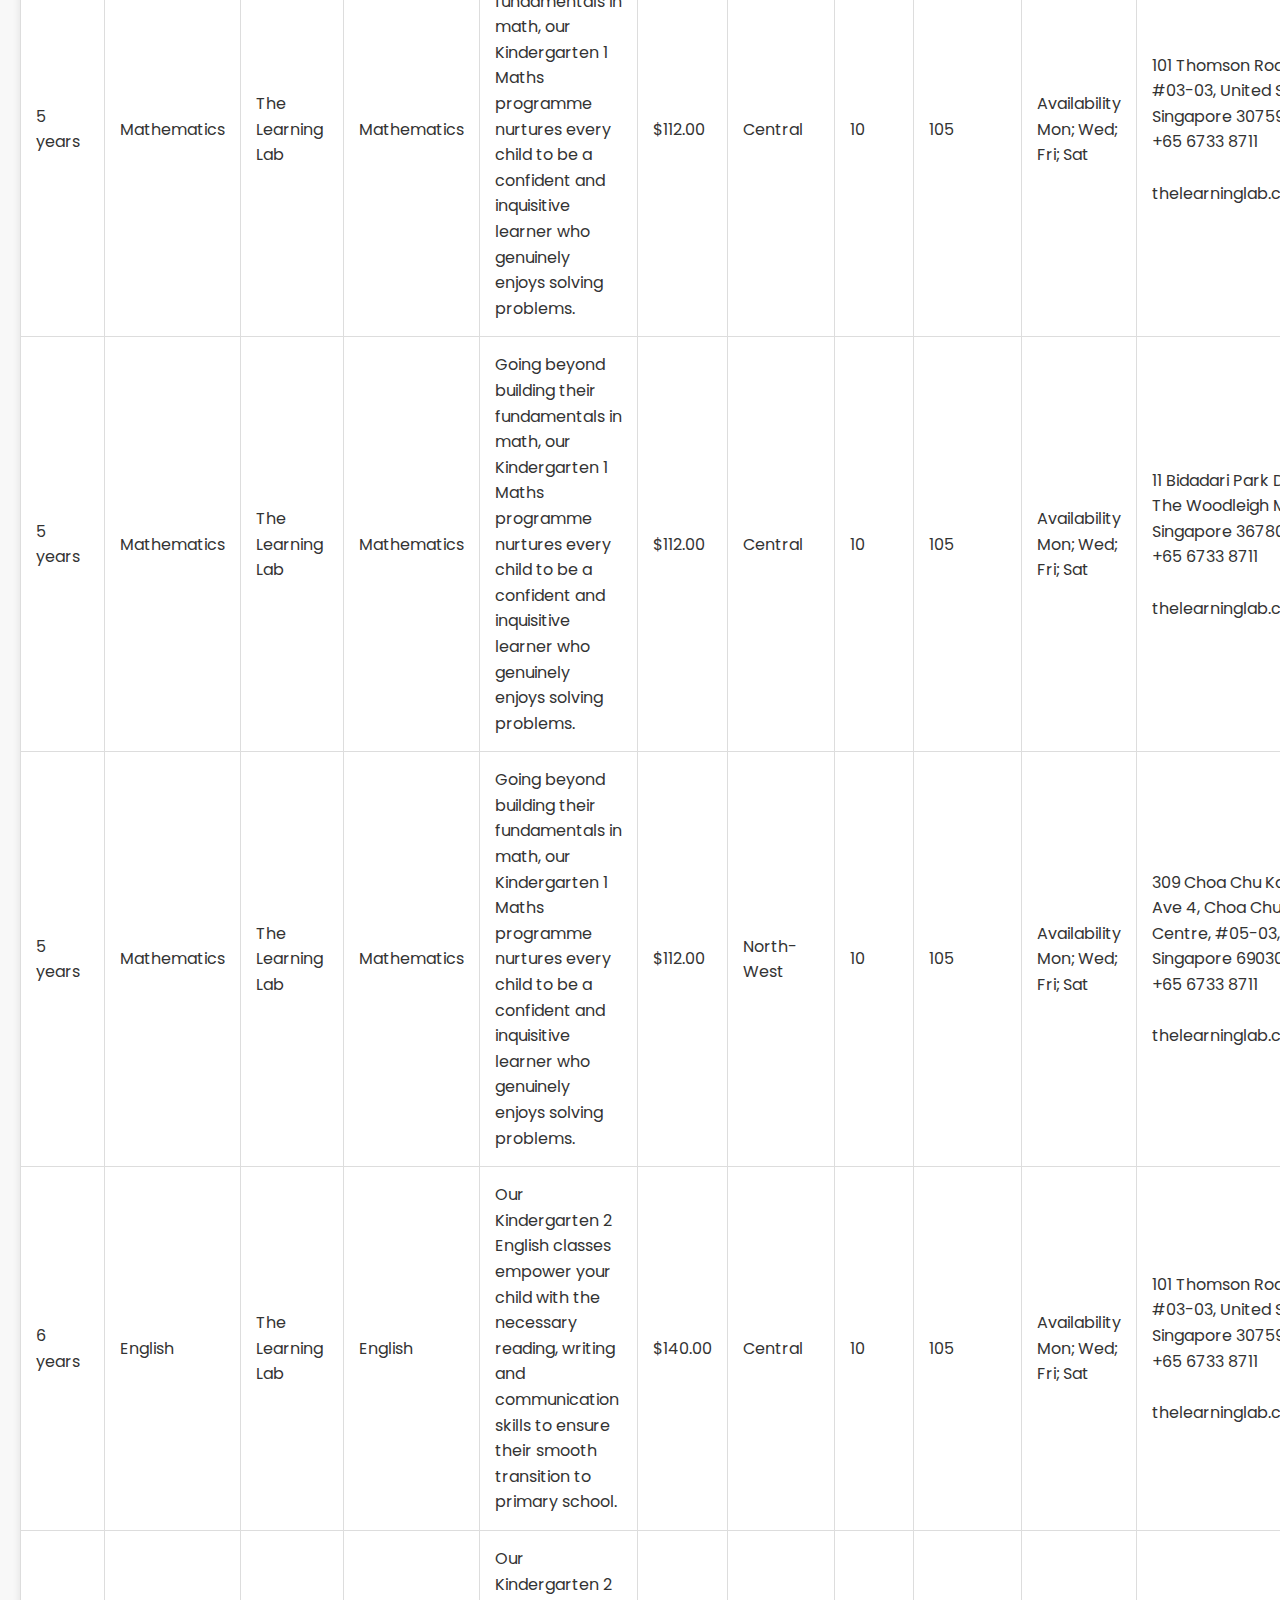
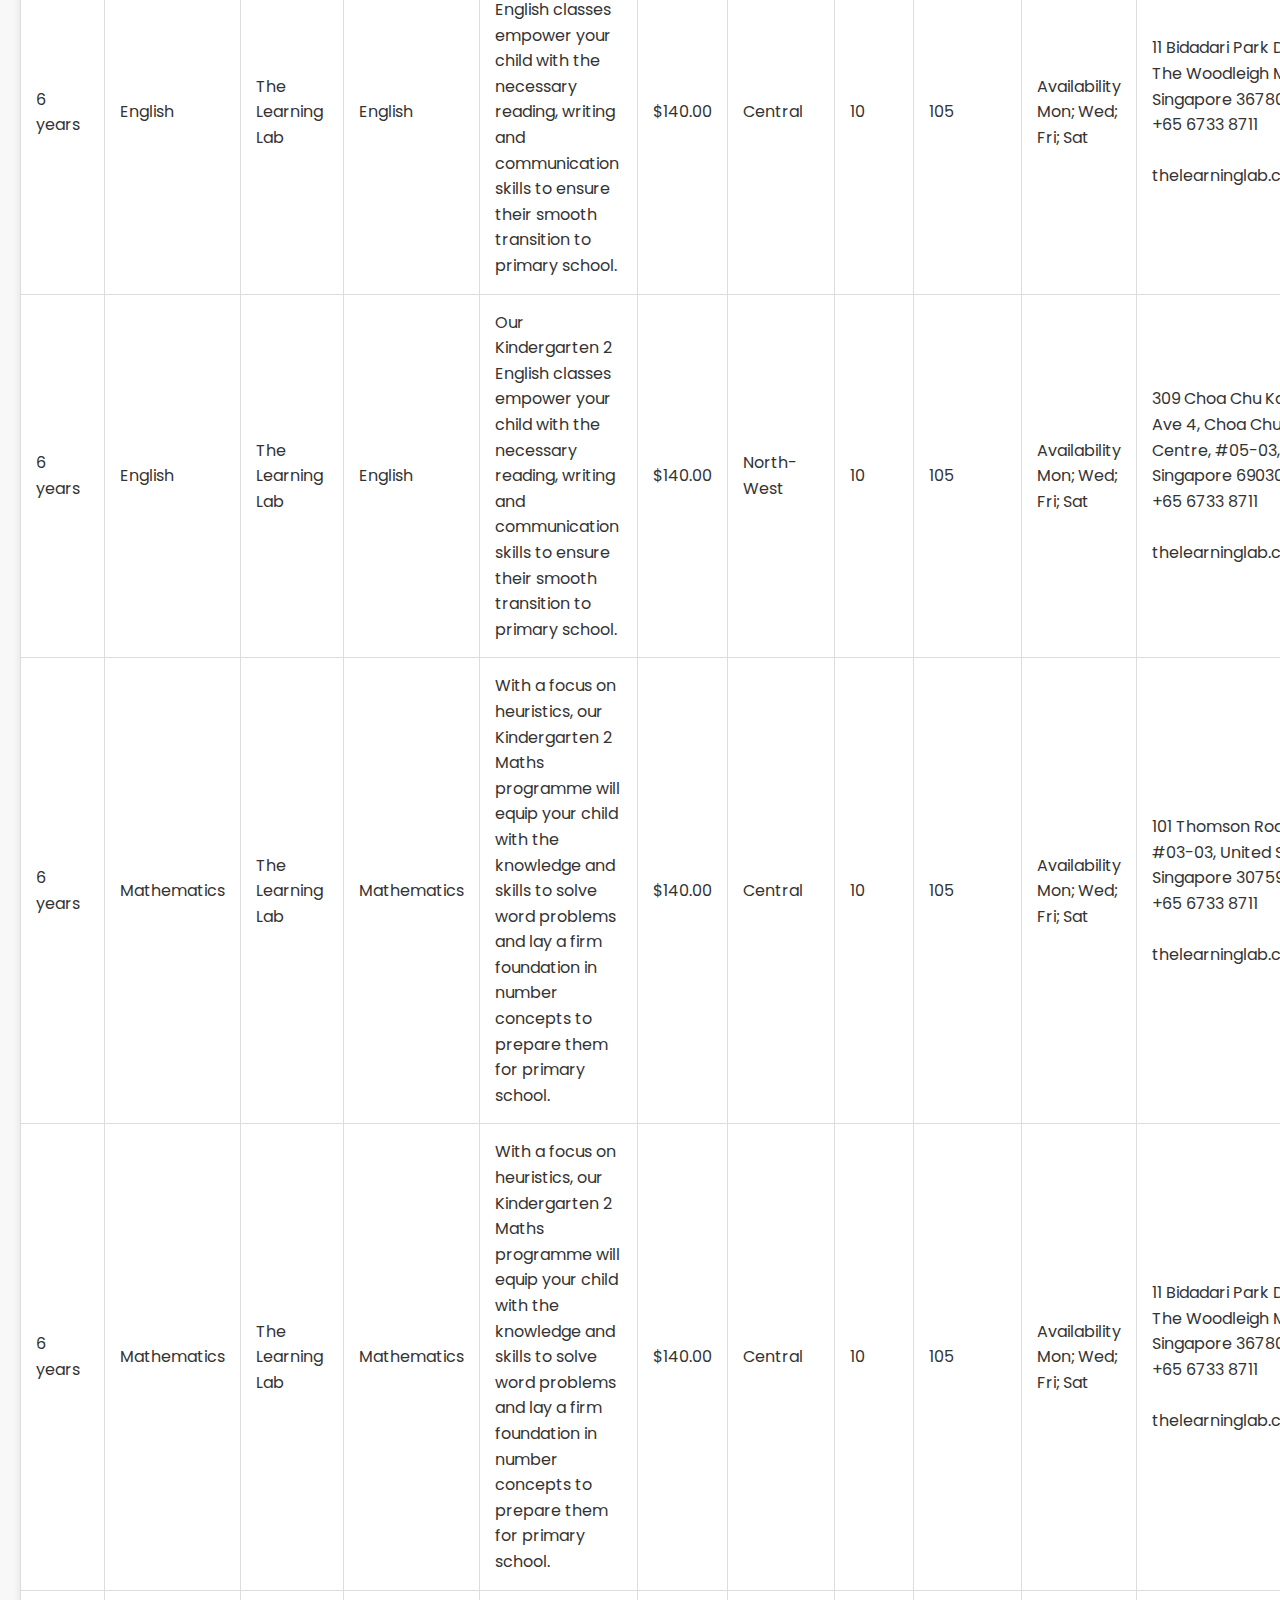
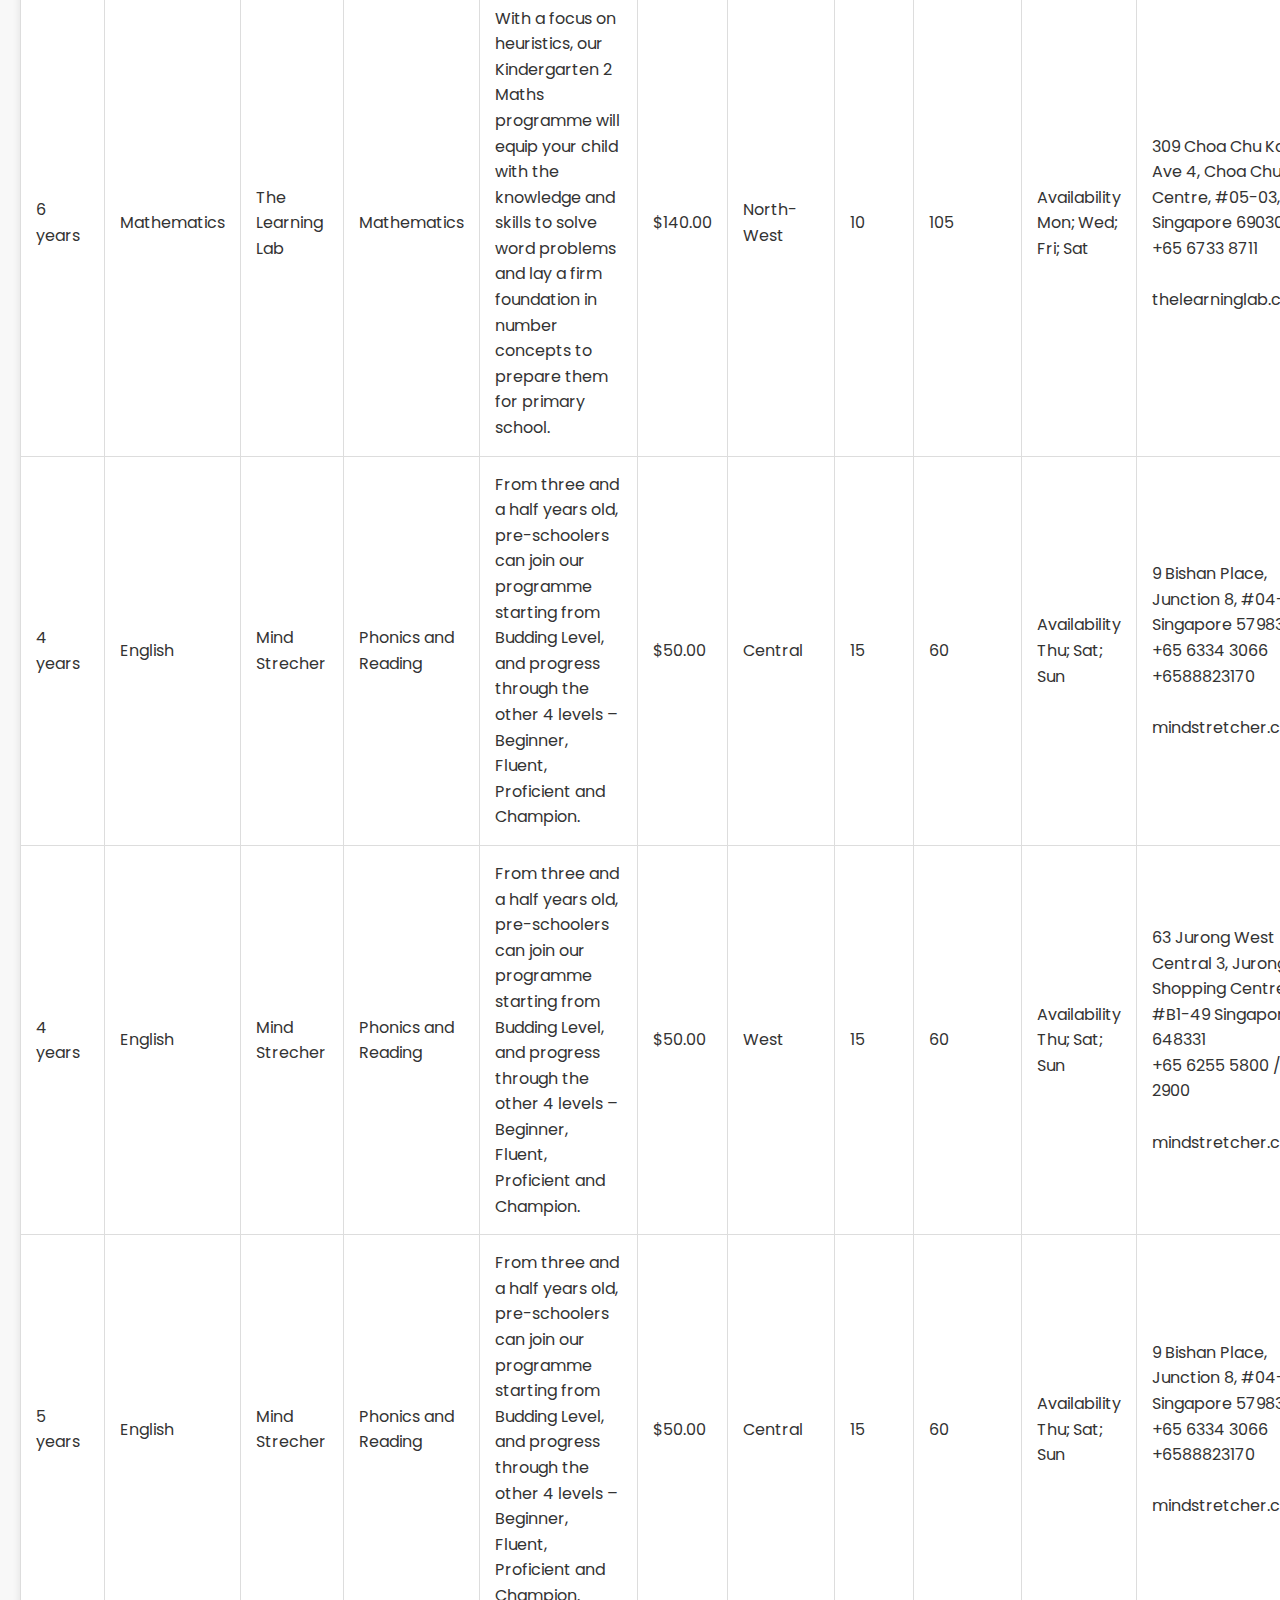
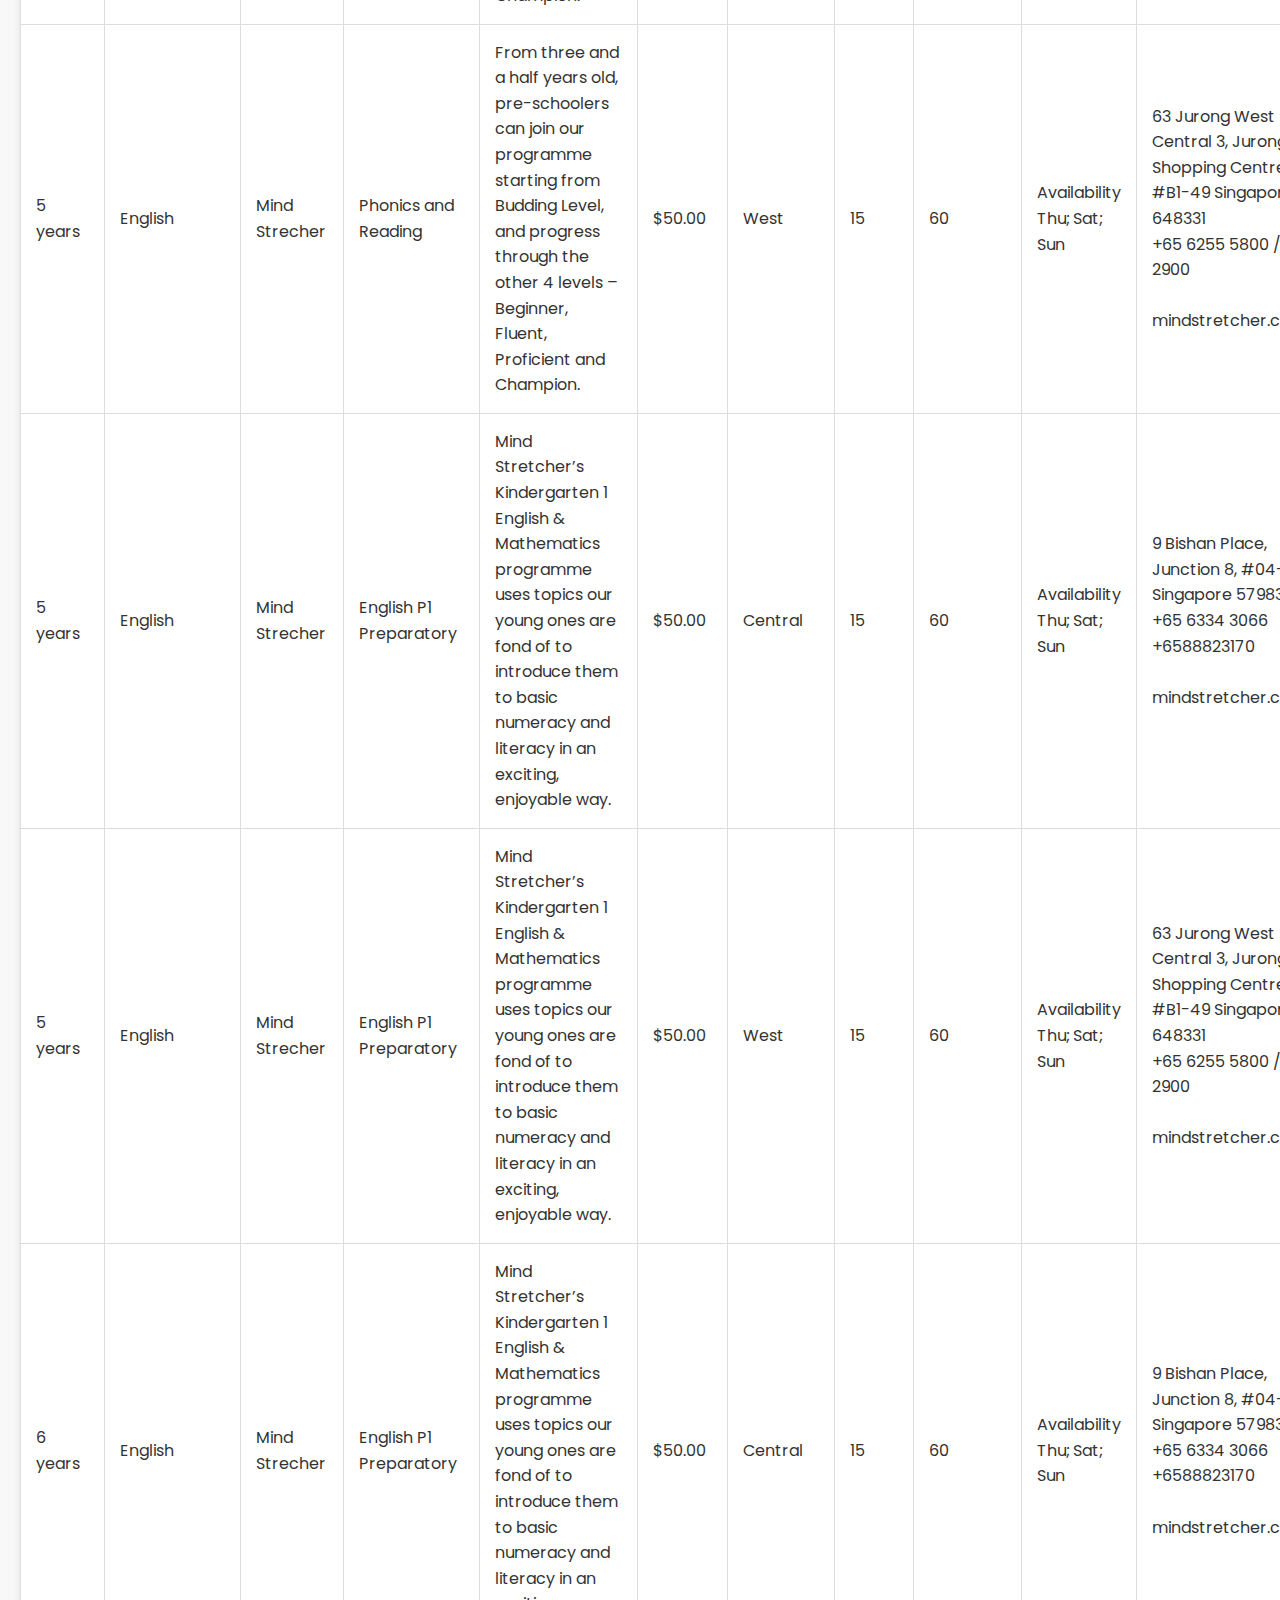
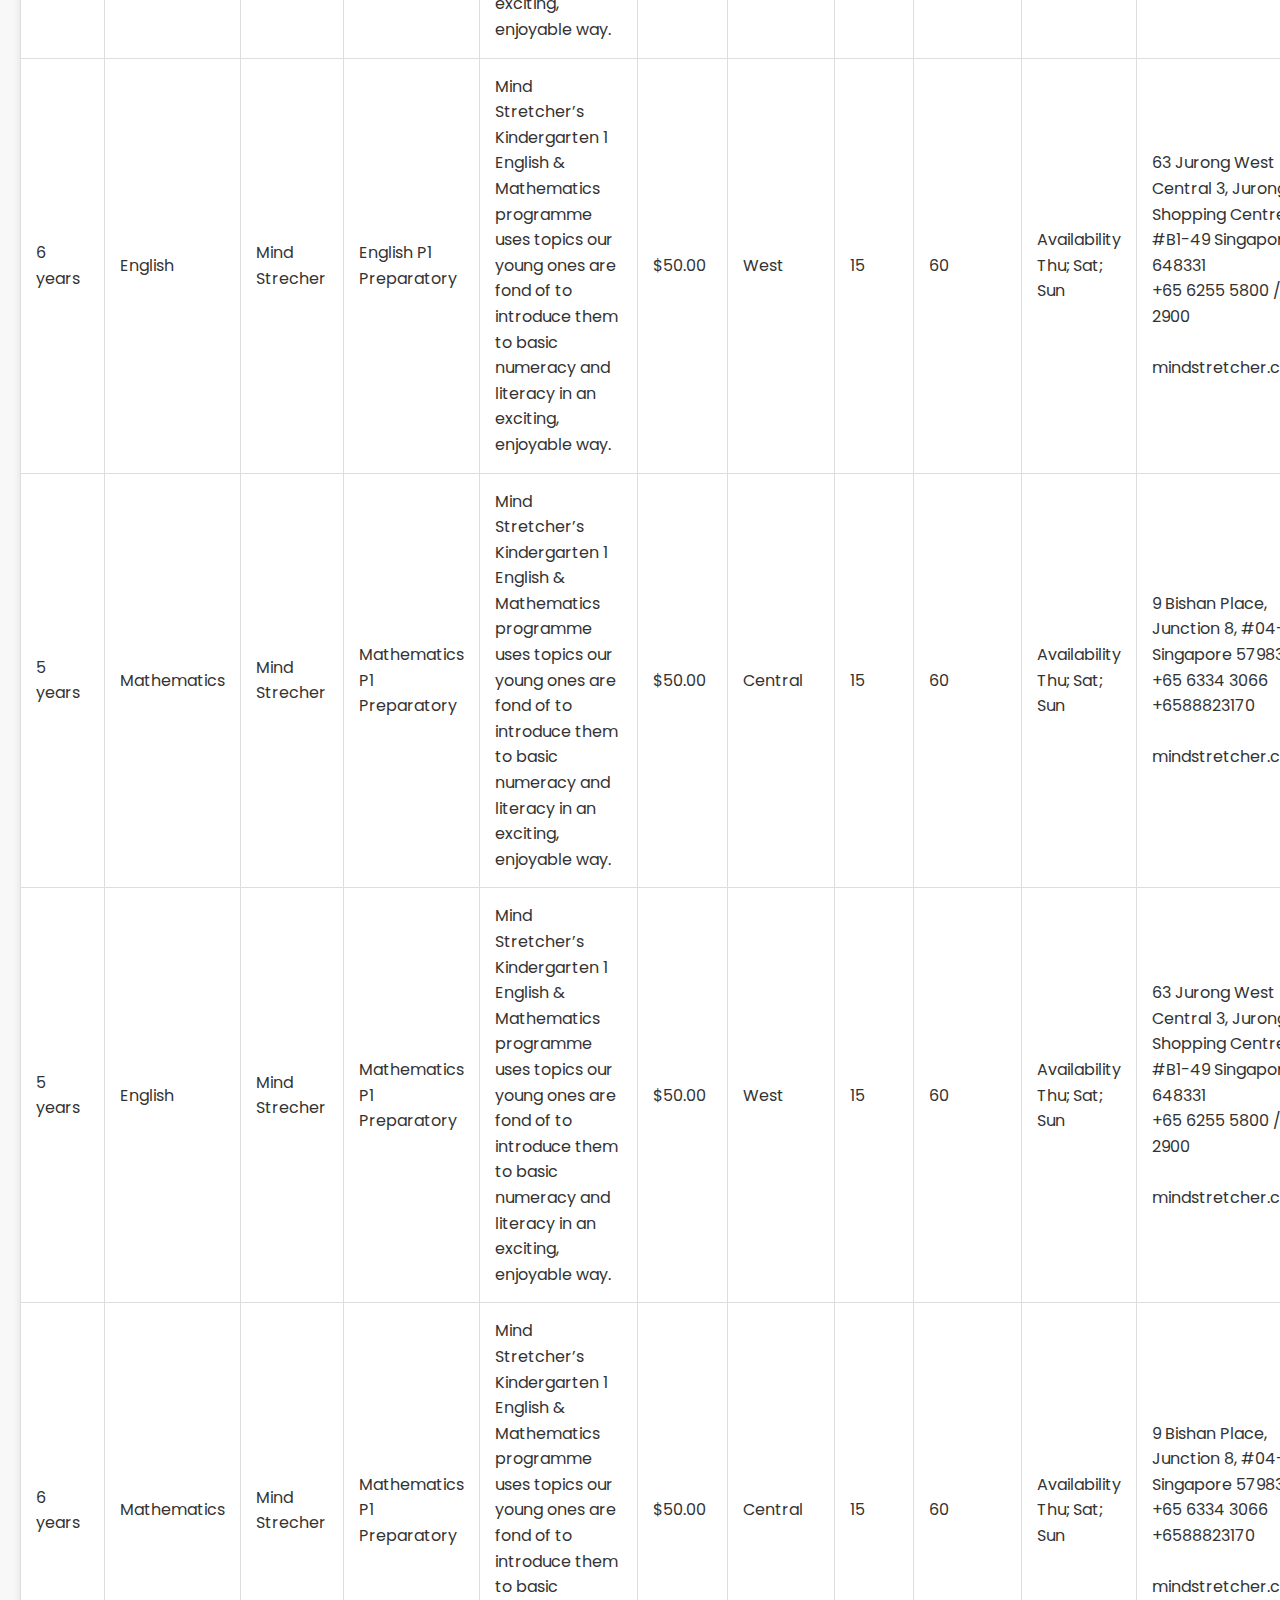
==== commit ab4e0b8b: "14 Nov 1450" ====
--- a/index.html
+++ b/index.html
@@ -4,70 +4,207 @@
     <meta charset="UTF-8">
     <meta name="viewport" content="width=device-width, initial-scale=1.0">
     <title>Enrichment Class Comparison Tool</title>
+    <link href="https://fonts.googleapis.com/css2?family=Poppins:wght@400;600&display=swap" rel="stylesheet">
+    <link rel="stylesheet" href="styles.css">
     <style>
         body {
-            font-family: Arial, sans-serif;
-            background-color: #f0f0f0;
-            margin: 0;
+            font-family: 'Poppins', sans-serif;
+            background-color: #f8f8f8; /* Light background for a clean look */
+            color: #333; /* Dark gray text for readability */
+            line-height: 1.6;
+        }
+
+        h1.banner {
+            background-color: #ff6900; /* Blue background for the banner */
+            color: white;
             padding: 20px;
+            border-radius: 8px;
+            text-align: center;
+            box-shadow: 0px 4px 8px rgba(0, 0, 0, 0.1);
+            display: flex;
+            align-items: center;
+            justify-content: center;
+        }
+
+        h1.banner img {
+            margin-right: 20px;
+            height: 80px;
         }
 
         .filter-container {
             background-color: #ffffff;
             padding: 20px;
+            border-radius: 8px;
+            margin-bottom: 20px;
+            box-shadow: 0px 4px 8px rgba(0, 0, 0, 0.1);
+        }
+
+        button {
+            padding: 10px 20px;
+            background-color: #ff8c42; /* Orange accent color for call to action */
+            color: white;
+            border: none;
             border-radius: 5px;
-            margin-bottom: 20px;
-        }
-
-        .filter-container label {
-            margin-right: 10px;
+            cursor: pointer;
+            font-size: 16px;
+            transition: background-color 0.3s, transform 0.3s;
+        }
+
+        button:hover {
+            background-color: #e0763e;
+            transform: translateY(-2px);
         }
 
         table {
             width: 100%;
             border-collapse: collapse;
             margin-top: 20px;
+            background-color: #ffffff;
+            box-shadow: 0px 4px 8px rgba(0, 0, 0, 0.1);
         }
 
         table, th, td {
-            border: 1px solid #cccccc;
-        }
-
-        th, td {
-            padding: 10px;
-            text-align: left;
+            border: 1px solid #dddddd;
         }
 
         th {
             background-color: #e0e0e0;
-        }
-
-        tr:hover {
-            background-color: #f9f9f9;
-        }
-
-        button {
-            padding: 10px 15px;
-            background-color: #4CAF50;
-            color: white;
-            border: none;
-            border-radius: 5px;
-            cursor: pointer;
-            margin-right: 10px;
-        }
-
-        button:hover {
-            background-color: #45a049;
-        }
-
-        #result-count {
+            padding: 15px;
+            text-align: left;
             font-weight: bold;
-            margin-top: 10px;
-        }
-    </style>
+        }
+
+        td {
+            padding: 15px;
+            text-align: left;
+        }
+
+        a {
+            color: #007BFF;
+            text-decoration: none;
+            transition: color 0.3s;
+        }
+
+        a:hover {
+            color: #e0763e;
+        }
+
+        @media (max-width: 768px) {
+            .filter-container, table, h1.banner {
+                padding: 15px;
+            }
+            h1.banner {
+                flex-direction: column;
+            }
+            h1.banner img {
+                margin-bottom: 15px;
+            }
+        }
+        .review-section {
+        background-color: #ffffff;
+        padding: 20px;
+        border-radius: 8px;
+        margin-top: 20px;
+        box-shadow: 0px 4px 8px rgba(0, 0, 0, 0.1);
+    }
+    .review-section form {
+        margin-bottom: 20px;
+    }
+    .review-section h4 {
+        margin-top: 20px;
+    }
+    #reviews-list {
+        list-style-type: none;
+        padding: 0;
+    }
+    #reviews-list li {
+        background-color: #f8f8f8;
+        padding: 10px;
+        border-radius: 5px;
+        margin-bottom: 10px;
+    }
+    .review-section {
+        background-color: #ffffff;
+        padding: 20px;
+        border-radius: 8px;
+        margin-top: 20px;
+        box-shadow: 0px 4px 8px rgba(0, 0, 0, 0.1);
+    }
+    .review-section form {
+        margin-bottom: 20px;
+    }
+    .review-section h4, .review-section h5 {
+        margin-top: 20px;
+    }
+    .reviews-list {
+        list-style-type: none;
+        padding: 0;
+    }
+    .reviews-list li {
+        background-color: #f8f8f8;
+        padding: 10px;
+        border-radius: 5px;
+        margin-bottom: 10px;
+    }
+    .review-section {
+        background-color: #ffffff;
+        padding: 20px;
+        border-radius: 8px;
+        margin-top: 20px;
+        box-shadow: 0px 4px 8px rgba(0, 0, 0, 0.1);
+    }
+    .review-section form {
+        margin-bottom: 20px;
+    }
+    .review-section h4, .review-section h5 {
+        margin-top: 20px;
+    }
+    .reviews-list {
+        list-style-type: none;
+        padding: 0;
+    }
+    .reviews-list li {
+        background-color: #f8f8f8;
+        padding: 10px;
+        border-radius: 5px;
+        margin-bottom: 10px;
+    }
+    .view-reviews-section {
+        background-color: #ffffff;
+        padding: 20px;
+        border-radius: 8px;
+        margin-top: 20px;
+        box-shadow: 0px 4px 8px rgba(0, 0, 0, 0.1);
+    }
+    .view-reviews-section button {
+        margin-bottom: 10px;
+        padding: 10px;
+        background-color: #007BFF;
+        color: white;
+        border: none;
+        border-radius: 5px;
+        cursor: pointer;
+    }
+    .view-reviews-section button:hover {
+        background-color: #0056b3;
+    }
+</style>
+<!-- Google tag (gtag.js) -->
+<script async src="https://www.googletagmanager.com/gtag/js?id=G-SZ933PHZ58"></script>
+<script>
+  window.dataLayer = window.dataLayer || [];
+  function gtag(){dataLayer.push(arguments);}
+  gtag('js', new Date());
+
+  gtag('config', 'G-SZ933PHZ58');
+</script>
 </head>
 <body>
-    <h1>Enrichment Class Comparison Tool</h1>
+    <h1 class="banner">
+        <img src="logo.png" alt="Logo">
+        Enrichment Class Comparison Tool
+    </h1>
+
     <div class="filter-container">
         <h3>Select your preference</h3>
         <label for="age-group">Age Group:</label>
@@ -79,7 +216,6 @@
             <option value="5 years">5 years</option>
             <option value="6 years">6 years</option>
         </select>
-
         <label for="type">Type of Enrichment:</label>
         <select id="type">
             <option value="">All</option>
@@ -87,7 +223,6 @@
             <option value="Mathematics">Mathematics</option>
             <option value="Arts">Arts</option>
         </select>
-
         <label for="location">Location:</label>
         <select id="location">
             <option value="">All</option>
@@ -96,10 +231,8 @@
             <option value="North-West">North-West</option>
             <option value="West">West</option>
         </select>
-
         <button onclick="applyFilters()">Apply Filters</button>
-        <button onclick="resetFilters()">Reset Filters</button>
-        <div id="result-count"></div>
+        <button onclick="clearFilters()">Clear Filters</button>
     </div>
 
     <table id="classes-table">
@@ -110,19 +243,685 @@
                 <th>Service Provider</th>
                 <th>Programme Name</th>
                 <th>Why this Programme</th>
-                <th>Duration (mins)</th>
-                <th>Class Size</th>
                 <th>Cost per Class (SGD)</th>
                 <th>Location</th>
+                <th>Class Size</th>
+                <th>Duration (mins)</th>
                 <th>Schedule</th>
                 <th>Contact Details</th>
                 <th>Enrollment Process</th>
             </tr>
         </thead>
         <tbody id="classes-body">
-            <!-- Table rows as per your existing content -->
+            <tr>
+                <td>3 years</td>
+                <td>English</td>
+                <td>Julia Gabriel</td>
+                <td>I Love Reading</td>
+                <td>I Love Reading is a reading readiness programme which motivates young children to discover the world of print through participation in drama activities, enabling each child to develop stronger vocabulary. Based on ‘The Alphabet Zoo’ book (created by Julia Gabriel) and its characters, I Love Reading begins the process of exposure that enables children to experience language holistically, heightening their literacy skills.</td>
+                <td>$30.52</td>
+                <td>Central</td>
+                <td>10</td>
+                <td>90</td>
+                <td>Availability Sat</td>
+                <td><br>583 Orchard Road, #04-00 Forum,<br>Singapore 238884<br>+65 6733 4322<br><br>www.juliagabriel.com</td>
+                <td><a href="mailto:enrichment@juliagabriel.com">Click here to schedule a trial class</a></td>
+            </tr>
+    
+            <tr>
+                <td>4 years</td>
+                <td>English</td>
+                <td>Julia Gabriel</td>
+                <td>I Love Reading</td>
+                <td>I Love Reading is a reading readiness programme which motivates young children to discover the world of print through participation in drama activities, enabling each child to develop stronger vocabulary. Based on ‘The Alphabet Zoo’ book (created by Julia Gabriel) and its characters, I Love Reading begins the process of exposure that enables children to experience language holistically, heightening their literacy skills.</td>
+                <td>$30.00</td>
+                <td>Central</td>
+                <td>10</td>
+                <td>90</td>  
+                <td>Availability Sat; Sun</td>
+                <td><br>583 Orchard Road, #04-00 Forum,<br>Singapore 238884<br>+65 6733 4322<br><br>www.juliagabriel.com</td>
+                <td><a href="mailto:enrichment@juliagabriel.com">Click here to schedule a trial class</a></td>
+            </tr>
+    
+            <tr>
+                <td>5 years</td>
+                <td>English</td>
+                <td>Julia Gabriel</td>
+                <td>Let's Read and Write</td>
+                <td>Through experiential learning, Let’s Read & Write focuses on skills to improve both written and oral expression by developing communication, listening, literacy, cognitive, fine motor and creative skills. By working with carefully selected fiction and non-fiction texts, children develop an interest in reading and writing from a very young age.</td>
+                <td>$40.00</td>
+                <td>East</td>
+                <td>10</td>
+                <td>90</td>
+                <td>Availability Sat</td>
+                <td><br>4 Tampines Central 5, #05-03 Tampines Mall,<br>Singapore 529510<br>+65 6444 6735<br><br>www.juliagabriel.com</td>
+                <td><a href="mailto:enrichment@juliagabriel.com">Click here to schedule a trial class</a></td>
+            </tr>
+    
+            <tr>
+                <td>6 years</td>
+                <td>English</td>
+                <td>Julia Gabriel</td>
+                <td>Let's Read and Write</td>
+                <td>Through experiential learning, Let’s Read & Write focuses on skills to improve both written and oral expression by developing communication, listening, literacy, cognitive, fine motor and creative skills. By working with carefully selected fiction and non-fiction texts, children develop an interest in reading and writing from a very young age.</td>
+                <td>$45.00</td>
+                <td>Central</td>
+                <td>10</td>
+                <td>90</td>
+                <td>Availability Sat; Sun</td>
+                <td><br>11 Bidadari Park Drive, #02-45 The Woodleigh Mall,<br>Singapore 367803<br>+65 6993 8851<br><br>www.juliagabriel.com</td>
+                <td><a href="mailto:enrichment@juliagabriel.com">Click here to schedule a trial class</a></td>
+            </tr>
+    
+            <tr>
+                <td>4 years</td>
+                <td>English</td>
+                <td>The Learning Lab</td>
+                <td>English</td>
+                <td>Language awareness is the first step in your child's learning process. It fosters their ability to understand others and communicate their needs. Our safe and nurturing environment promotes interaction and communication for children to build their social skills while strengthening their language capability.</td>
+                <td>$112.00</td>
+                <td>Central</td>
+                <td>10</td>
+                <td>90</td>
+                <td>Availability Mon; Wed; Fri; Sat</td>
+                <td>101 Thomson Road, #03-03, United Square, Singapore 307591<br>+65 6733 8711<br><br>thelearninglab.com.sg</td>
+                <td><a href="mailto:enquiry@thelearninglab.com.sg">Click here to schedule a trial class</a></td>
+            </tr>
+    
+            <tr>
+                <td>4 years</td>
+                <td>English</td>
+                <td>The Learning Lab</td>
+                <td>English</td>
+                <td>Language awareness is the first step in your child's learning process. It fosters their ability to understand others and communicate their needs. Our safe and nurturing environment promotes interaction and communication for children to build their social skills while strengthening their language capability.</td>
+                <td>$112.00</td>
+                <td>Central</td>
+                <td>10</td>
+                <td>90</td>
+                <td>Availability Mon; Wed; Fri; Sat</td>
+                <td>11 Bidadari Park Drive, The Woodleigh Mall, Singapore 367803<br>+65 6733 8711<br><br>thelearninglab.com.sg</td>
+                <td><a href="mailto:enquiry@thelearninglab.com.sg">Click here to schedule a trial class</a></td>
+            </tr>
+    
+            <tr>
+                <td>4 years</td>
+                <td>English</td>
+                <td>The Learning Lab</td>
+                <td>English</td>
+                <td>Language awareness is the first step in your child's learning process. It fosters their ability to understand others and communicate their needs. Our safe and nurturing environment promotes interaction and communication for children to build their social skills while strengthening their language capability.</td>
+                <td>$112.00</td>
+                <td>North-West</td>
+                <td>10</td>
+                <td>90</td>
+                <td>Availability Mon; Wed; Fri; Sat</td>
+                <td>309 Choa Chu Kang Ave 4, Choa Chu Kang Centre, #05-03, Singapore 690309<br>+65 6733 8711<br><br>thelearninglab.com.sg</td>
+                <td><a href="mailto:enquiry@thelearninglab.com.sg">Click here to schedule a trial class</a></td>
+            </tr>
+    
+            <tr>
+                <td>5 years</td>
+                <td>English</td>
+                <td>The Learning Lab</td>
+                <td>English</td>
+                <td>Guided by a structured approach, our Kindergarten 1 language classes focus on active learning and exploratory activities to hone essential linguistic skills such as phonics and sentence construction.  </td>
+                <td>$130.00</td>
+                <td>Central</td>
+                <td>10</td>
+                <td>90</td>
+                <td>Availability Mon; Wed; Fri; Sat</td>
+                <td>101 Thomson Road, #03-03, United Square, Singapore 307591<br>+65 6733 8711<br><br>thelearninglab.com.sg</td>
+                <td><a href="mailto:enquiry@thelearninglab.com.sg">Click here to schedule a trial class</a></td>
+            </tr>
+    
+            <tr>
+                <td>5 years</td>
+                <td>English</td>
+                <td>The Learning Lab</td>
+                <td>English</td>
+                <td>Guided by a structured approach, our Kindergarten 1 language classes focus on active learning and exploratory activities to hone essential linguistic skills such as phonics and sentence construction.  </td>
+                <td>$130.00</td>
+                <td>Central</td>
+                <td>10</td>
+                <td>90</td>
+                <td>Availability Mon; Wed; Fri; Sat</td>
+                <td>11 Bidadari Park Drive, The Woodleigh Mall, Singapore 367803<br>+65 6733 8711<br><br>thelearninglab.com.sg</td>
+                <td><a href="mailto:enquiry@thelearninglab.com.sg">Click here to schedule a trial class</a></td>
+            </tr>
+    
+            <tr>
+                <td>5 years</td>
+                <td>English</td>
+                <td>The Learning Lab</td>
+                <td>English</td>
+                <td>Guided by a structured approach, our Kindergarten 1 language classes focus on active learning and exploratory activities to hone essential linguistic skills such as phonics and sentence construction.  </td>
+                <td>$130.00</td>
+                <td>North-West</td>
+                <td>10</td>
+                <td>90</td>
+                <td>Availability Mon; Wed; Fri; Sat</td>
+                <td>309 Choa Chu Kang Ave 4, Choa Chu Kang Centre, #05-03, Singapore 690309<br>+65 6733 8711<br><br>thelearninglab.com.sg</td>
+                <td><a href="mailto:enquiry@thelearninglab.com.sg">Click here to schedule a trial class</a></td>
+            </tr>
+    
+            <tr>
+                <td>4 years</td>
+                <td>Mathematics</td>
+                <td>The Learning Lab</td>
+                <td>Mathematics</td>
+                <td>By exploring simple math concepts in everyday experiences, we help your child find logic and sense in math equations through hands-on activities and craft work.</td>
+                <td>$112.00</td>
+                <td>Central</td>
+                <td>10</td>
+                <td>105</td>
+                <td>Availability Mon; Wed; Fri; Sat</td>
+                <td>101 Thomson Road, #03-03, United Square, Singapore 307591<br>+65 6733 8711<br><br>thelearninglab.com.sg</td>
+                <td><a href="mailto:enquiry@thelearninglab.com.sg">Click here to schedule a trial class</a></td>
+            </tr>
+    
+            <tr>
+                <td>4 years</td>
+                <td>Mathematics</td>
+                <td>The Learning Lab</td>
+                <td>Mathematics</td>
+                <td>By exploring simple math concepts in everyday experiences, we help your child find logic and sense in math equations through hands-on activities and craft work.</td>
+                <td>$112.00</td>
+                <td>Central</td>
+                <td>10</td>
+                <td>105</td>
+                <td>Availability Mon; Wed; Fri; Sat</td>
+                <td>11 Bidadari Park Drive, The Woodleigh Mall, Singapore 367803<br>+65 6733 8711<br><br>thelearninglab.com.sg</td>
+                <td><a href="mailto:enquiry@thelearninglab.com.sg">Click here to schedule a trial class</a></td>
+            </tr>
+    
+            <tr>
+                <td>4 years</td>
+                <td>Mathematics</td>
+                <td>The Learning Lab</td>
+                <td>Mathematics</td>
+                <td>By exploring simple math concepts in everyday experiences, we help your child find logic and sense in math equations through hands-on activities and craft work.</td>
+                <td>$112.00</td>
+                <td>North-West</td>
+                <td>10</td>
+                <td>105</td>
+                <td>Availability Mon; Wed; Fri; Sat</td>
+                <td>309 Choa Chu Kang Ave 4, Choa Chu Kang Centre, #05-03, Singapore 690309<br>+65 6733 8711<br><br>thelearninglab.com.sg</td>
+                <td><a href="mailto:enquiry@thelearninglab.com.sg">Click here to schedule a trial class</a></td>
+            </tr>
+    
+            <tr>
+                <td>5 years</td>
+                <td>Mathematics</td>
+                <td>The Learning Lab</td>
+                <td>Mathematics</td>
+                <td>Going beyond building their fundamentals in math, our Kindergarten 1 Maths programme nurtures every child to be a confident and inquisitive learner who genuinely enjoys solving problems.</td>
+                <td>$112.00</td>
+                <td>Central</td>
+                <td>10</td>
+                <td>105</td>
+                <td>Availability Mon; Wed; Fri; Sat</td>
+                <td>101 Thomson Road, #03-03, United Square, Singapore 307591<br>+65 6733 8711<br><br>thelearninglab.com.sg</td>
+                <td><a href="mailto:enquiry@thelearninglab.com.sg">Click here to schedule a trial class</a></td>
+            </tr>
+    
+            <tr>
+                <td>5 years</td>
+                <td>Mathematics</td>
+                <td>The Learning Lab</td>
+                <td>Mathematics</td>
+                <td>Going beyond building their fundamentals in math, our Kindergarten 1 Maths programme nurtures every child to be a confident and inquisitive learner who genuinely enjoys solving problems.</td>
+                <td>$112.00</td>
+                <td>Central</td>
+                <td>10</td>
+                <td>105</td>
+                <td>Availability Mon; Wed; Fri; Sat</td>
+                <td>11 Bidadari Park Drive, The Woodleigh Mall, Singapore 367803<br>+65 6733 8711<br><br>thelearninglab.com.sg</td>
+                <td><a href="mailto:enquiry@thelearninglab.com.sg">Click here to schedule a trial class</a></td>
+            </tr>
+    
+            <tr>
+                <td>5 years</td>
+                <td>Mathematics</td>
+                <td>The Learning Lab</td>
+                <td>Mathematics</td>
+                <td>Going beyond building their fundamentals in math, our Kindergarten 1 Maths programme nurtures every child to be a confident and inquisitive learner who genuinely enjoys solving problems.</td>
+                <td>$112.00</td>
+                <td>North-West</td>
+                <td>10</td>
+                <td>105</td>
+                <td>Availability Mon; Wed; Fri; Sat</td>
+                <td>309 Choa Chu Kang Ave 4, Choa Chu Kang Centre, #05-03, Singapore 690309<br>+65 6733 8711<br><br>thelearninglab.com.sg</td>
+                <td><a href="mailto:enquiry@thelearninglab.com.sg">Click here to schedule a trial class</a></td>
+            </tr>
+    
+            <tr>
+                <td>6 years</td>
+                <td>English</td>
+                <td>The Learning Lab</td>
+                <td>English</td>
+                <td>Our Kindergarten 2 English classes empower your child with the necessary reading, writing and communication skills to ensure their smooth transition to primary school.</td>
+                <td>$140.00</td>
+                <td>Central</td>
+                <td>10</td>
+                <td>105</td>  
+                <td>Availability Mon; Wed; Fri; Sat</td>
+                <td>101 Thomson Road, #03-03, United Square, Singapore 307591<br>+65 6733 8711<br><br>thelearninglab.com.sg</td>
+                <td><a href="mailto:enquiry@thelearninglab.com.sg">Click here to schedule a trial class</a></td>
+            </tr>
+    
+            <tr>
+                <td>6 years</td>
+                <td>English</td>
+                <td>The Learning Lab</td>
+                <td>English</td>
+                <td>Our Kindergarten 2 English classes empower your child with the necessary reading, writing and communication skills to ensure their smooth transition to primary school.</td>
+                <td>$140.00</td>
+                <td>Central</td>
+                <td>10</td>
+                <td>105</td>  
+                <td>Availability Mon; Wed; Fri; Sat</td>
+                <td>11 Bidadari Park Drive, The Woodleigh Mall, Singapore 367803<br>+65 6733 8711<br><br>thelearninglab.com.sg</td>
+                <td><a href="mailto:enquiry@thelearninglab.com.sg">Click here to schedule a trial class</a></td>
+            </tr>
+    
+            <tr>
+                <td>6 years</td>
+                <td>English</td>
+                <td>The Learning Lab</td>
+                <td>English</td>
+                <td>Our Kindergarten 2 English classes empower your child with the necessary reading, writing and communication skills to ensure their smooth transition to primary school.</td>
+                <td>$140.00</td>
+                <td>North-West</td>
+                <td>10</td>
+                <td>105</td>  
+                <td>Availability Mon; Wed; Fri; Sat</td>
+                <td>309 Choa Chu Kang Ave 4, Choa Chu Kang Centre, #05-03, Singapore 690309<br>+65 6733 8711<br><br>thelearninglab.com.sg</td>
+                <td><a href="mailto:enquiry@thelearninglab.com.sg">Click here to schedule a trial class</a></td>
+            </tr>
+    
+            <tr>
+                <td>6 years</td>
+                <td>Mathematics</td>
+                <td>The Learning Lab</td>
+                <td>Mathematics</td>
+                <td>With a focus on heuristics, our Kindergarten 2 Maths programme will equip your child with the knowledge and skills to solve word problems and lay a firm foundation in number concepts to prepare them for primary school.</td>
+                <td>$140.00</td>
+                <td>Central</td>
+                <td>10</td>
+                <td>105</td>  
+                <td>Availability Mon; Wed; Fri; Sat</td>
+                <td>101 Thomson Road, #03-03, United Square, Singapore 307591<br>+65 6733 8711<br><br>thelearninglab.com.sg</td>
+                <td><a href="mailto:enquiry@thelearninglab.com.sg">Click here to schedule a trial class</a></td>
+            </tr>
+    
+            <tr>
+                <td>6 years</td>
+                <td>Mathematics</td>
+                <td>The Learning Lab</td>
+                <td>Mathematics</td>
+                <td>With a focus on heuristics, our Kindergarten 2 Maths programme will equip your child with the knowledge and skills to solve word problems and lay a firm foundation in number concepts to prepare them for primary school.</td>
+                <td>$140.00</td>
+                <td>Central</td>
+                <td>10</td>
+                <td>105</td>  
+                <td>Availability Mon; Wed; Fri; Sat</td>
+                <td>11 Bidadari Park Drive, The Woodleigh Mall, Singapore 367803<br>+65 6733 8711<br><br>thelearninglab.com.sg</td>
+                <td><a href="mailto:enquiry@thelearninglab.com.sg">Click here to schedule a trial class</a></td>
+            </tr>
+    
+            <tr>
+                <td>6 years</td>
+                <td>Mathematics</td>
+                <td>The Learning Lab</td>
+                <td>Mathematics</td>
+                <td>With a focus on heuristics, our Kindergarten 2 Maths programme will equip your child with the knowledge and skills to solve word problems and lay a firm foundation in number concepts to prepare them for primary school.</td>
+                <td>$140.00</td>
+                <td>North-West</td>
+                <td>10</td>
+                <td>105</td>  
+                <td>Availability Mon; Wed; Fri; Sat</td>
+                <td>309 Choa Chu Kang Ave 4, Choa Chu Kang Centre, #05-03, Singapore 690309<br>+65 6733 8711<br><br>thelearninglab.com.sg</td>
+                <td><a href="mailto:enquiry@thelearninglab.com.sg">Click here to schedule a trial class</a></td>
+            </tr>
+    
+            <tr>
+                <td>4 years</td>
+                <td>English</td>
+                <td>Mind Strecher</td>
+                <td>Phonics and Reading</td>
+                <td>From three and a half years old, pre-schoolers can join our programme starting from Budding Level, and progress through the other 4 levels – Beginner, Fluent, Proficient and Champion.</td>
+                <td>$50.00</td>
+                <td>Central</td>
+                <td>15</td>
+                <td>60</td>
+                <td>Availability Thu; Sat; Sun</td>
+                <td>9 Bishan Place, Junction 8, #04-02A Singapore 579837<br>+65 6334 3066<br>+6588823170<br><br>mindstretcher.com</td>
+                <td><a href="mailto:j8@mindstretcher.com">Click here to schedule a trial class</a></td>
+            </tr>
+    
+            <tr>
+                <td>4 years</td>
+                <td>English</td>
+                <td>Mind Strecher</td>
+                <td>Phonics and Reading</td>
+                <td>From three and a half years old, pre-schoolers can join our programme starting from Budding Level, and progress through the other 4 levels – Beginner, Fluent, Proficient and Champion.</td>
+                <td>$50.00</td>
+                <td>West</td>
+                <td>15</td>
+                <td>60</td>
+                <td>Availability Thu; Sat; Sun</td>
+                <td>63 Jurong West Central 3, Jurong Point Shopping Centre (JP2),  #B1-49 Singapore 648331<br>+65 6255 5800 / 6255 2900<br><br>mindstretcher.com</td>
+                <td><a href="mailto:jurongpoint@mindstretcher.com">Click here to schedule a trial class</a></td>
+            </tr>
+    
+            <tr>
+                <td>5 years</td>
+                <td>English</td>
+                <td>Mind Strecher</td>
+                <td>Phonics and Reading</td>
+                <td>From three and a half years old, pre-schoolers can join our programme starting from Budding Level, and progress through the other 4 levels – Beginner, Fluent, Proficient and Champion.</td>
+                <td>$50.00</td>
+                <td>Central</td>
+                <td>15</td>
+                <td>60</td>
+                <td>Availability Thu; Sat; Sun</td>
+                <td>9 Bishan Place, Junction 8, #04-02A Singapore 579837<br>+65 6334 3066<br>+6588823170<br><br>mindstretcher.com</td>
+                <td><a href="mailto:j8@mindstretcher.com">Click here to schedule a trial class</a></td>
+            </tr>
+    
+            <tr>
+                <td>5 years</td>
+                <td>English</td>
+                <td>Mind Strecher</td>
+                <td>Phonics and Reading</td>
+                <td>From three and a half years old, pre-schoolers can join our programme starting from Budding Level, and progress through the other 4 levels – Beginner, Fluent, Proficient and Champion.</td>
+                <td>$50.00</td>
+                <td>West</td>
+                <td>15</td>
+                <td>60</td>
+                <td>Availability Thu; Sat; Sun</td>
+                <td>63 Jurong West Central 3, Jurong Point Shopping Centre (JP2),  #B1-49 Singapore 648331<br>+65 6255 5800 / 6255 2900<br><br>mindstretcher.com</td>
+                <td><a href="mailto:jurongpoint@mindstretcher.com">Click here to schedule a trial class</a></td>
+            </tr>
+    
+            <tr>
+                <td>5 years</td>
+                <td>English</td>
+                <td>Mind Strecher</td>
+                <td>English P1 Preparatory</td>
+                <td>Mind Stretcher’s Kindergarten 1 English & Mathematics programme uses topics our young ones are fond of to introduce them to basic numeracy and literacy in an exciting, enjoyable way.</td>
+                <td>$50.00</td>
+                <td>Central</td>
+                <td>15</td>
+                <td>60</td>
+                <td>Availability Thu; Sat; Sun</td>
+                <td>9 Bishan Place, Junction 8, #04-02A Singapore 579837<br>+65 6334 3066<br>+6588823170<br><br>mindstretcher.com</td>
+                <td><a href="mailto:j8@mindstretcher.com">Click here to schedule a trial class</a></td>
+            </tr>
+    
+            <tr>
+                <td>5 years</td>
+                <td>English</td>
+                <td>Mind Strecher</td>
+                <td>English P1 Preparatory</td>
+                <td>Mind Stretcher’s Kindergarten 1 English & Mathematics programme uses topics our young ones are fond of to introduce them to basic numeracy and literacy in an exciting, enjoyable way.</td>
+                <td>$50.00</td>
+                <td>West</td>
+                <td>15</td>
+                <td>60</td>
+                <td>Availability Thu; Sat; Sun</td>
+                <td>63 Jurong West Central 3, Jurong Point Shopping Centre (JP2),  #B1-49 Singapore 648331<br>+65 6255 5800 / 6255 2900<br><br>mindstretcher.com</td>
+                <td><a href="mailto:jurongpoint@mindstretcher.com">Click here to schedule a trial class</a></td>
+            </tr>
+    
+            <tr>
+                <td>6 years</td>
+                <td>English</td>
+                <td>Mind Strecher</td>
+                <td>English P1 Preparatory</td>
+                <td>Mind Stretcher’s Kindergarten 1 English & Mathematics programme uses topics our young ones are fond of to introduce them to basic numeracy and literacy in an exciting, enjoyable way.</td>
+                <td>$50.00</td>
+                <td>Central</td>
+                <td>15</td>
+                <td>60</td>
+                <td>Availability Thu; Sat; Sun</td>
+                <td>9 Bishan Place, Junction 8, #04-02A Singapore 579837<br>+65 6334 3066<br>+6588823170<br><br>mindstretcher.com</td>
+                <td><a href="mailto:j8@mindstretcher.com">Click here to schedule a trial class</a></td>
+            </tr>
+    
+            <tr>
+                <td>6 years</td>
+                <td>English</td>
+                <td>Mind Strecher</td>
+                <td>English P1 Preparatory</td>
+                <td>Mind Stretcher’s Kindergarten 1 English & Mathematics programme uses topics our young ones are fond of to introduce them to basic numeracy and literacy in an exciting, enjoyable way.</td>
+                <td>$50.00</td>
+                <td>West</td>
+                <td>15</td>
+                <td>60</td>
+                <td>Availability Thu; Sat; Sun</td>
+                <td>63 Jurong West Central 3, Jurong Point Shopping Centre (JP2),  #B1-49 Singapore 648331<br>+65 6255 5800 / 6255 2900<br><br>mindstretcher.com</td>
+                <td><a href="mailto:jurongpoint@mindstretcher.com">Click here to schedule a trial class</a></td>
+            </tr>
+    
+            <tr>
+                <td>5 years</td>
+                <td>Mathematics</td>
+                <td>Mind Strecher</td>
+                <td>Mathematics P1 Preparatory</td>
+                <td>Mind Stretcher’s Kindergarten 1 English & Mathematics programme uses topics our young ones are fond of to introduce them to basic numeracy and literacy in an exciting, enjoyable way.</td>
+                <td>$50.00</td>
+                <td>Central</td>
+                <td>15</td>
+                <td>60</td>
+                <td>Availability Thu; Sat; Sun</td>
+                <td>9 Bishan Place, Junction 8, #04-02A Singapore 579837<br>+65 6334 3066<br>+6588823170<br><br>mindstretcher.com</td>
+                <td><a href="mailto:j8@mindstretcher.com">Click here to schedule a trial class</a></td>
+            </tr>
+    
+            <tr>
+                <td>5 years</td>
+                <td>English</td>
+                <td>Mind Strecher</td>
+                <td>Mathematics P1 Preparatory</td>
+                <td>Mind Stretcher’s Kindergarten 1 English & Mathematics programme uses topics our young ones are fond of to introduce them to basic numeracy and literacy in an exciting, enjoyable way.</td>
+                <td>$50.00</td>
+                <td>West</td>
+                <td>15</td>
+                <td>60</td>
+                <td>Availability Thu; Sat; Sun</td>
+                <td>63 Jurong West Central 3, Jurong Point Shopping Centre (JP2),  #B1-49 Singapore 648331<br>+65 6255 5800 / 6255 2900<br><br>mindstretcher.com</td>
+                <td><a href="mailto:jurongpoint@mindstretcher.com">Click here to schedule a trial class</a></td>
+            </tr>
+    
+            <tr>
+                <td>6 years</td>
+                <td>Mathematics</td>
+                <td>Mind Strecher</td>
+                <td>Mathematics P1 Preparatory</td>
+                <td>Mind Stretcher’s Kindergarten 1 English & Mathematics programme uses topics our young ones are fond of to introduce them to basic numeracy and literacy in an exciting, enjoyable way.</td>
+                <td>$50.00</td>
+                <td>Central</td>
+                <td>15</td>
+                <td>60</td>
+                <td>Availability Thu; Sat; Sun</td>
+                <td>9 Bishan Place, Junction 8, #04-02A Singapore 579837<br>+65 6334 3066<br>+6588823170<br><br>mindstretcher.com</td>
+                <td><a href="mailto:j8@mindstretcher.com">Click here to schedule a trial class</a></td>
+            </tr>
+    
+            <tr>
+                <td>6 years</td>
+                <td>English</td>
+                <td>Mind Strecher</td>
+                <td>Mathematics P1 Preparatory</td>
+                <td>Mind Stretcher’s Kindergarten 1 English & Mathematics programme uses topics our young ones are fond of to introduce them to basic numeracy and literacy in an exciting, enjoyable way.</td>
+                <td>$50.00</td>
+                <td>West</td>
+                <td>15</td>
+                <td>60</td>
+                <td>Availability Thu; Sat; Sun</td>
+                <td>63 Jurong West Central 3, Jurong Point Shopping Centre (JP2),  #B1-49 Singapore 648331<br>+65 6255 5800 / 6255 2900<br><br>mindstretcher.com</td>
+                <td><a href="mailto:jurongpoint@mindstretcher.com">Click here to schedule a trial class</a></td>
+            </tr>
+    
+            <tr>
+                <td>5 years</td>
+                <td>Arts</td>
+                <td>We Art</td>
+                <td>Little Explorers</td>
+                <td>A Journey of Imagination: Each class kicks off with a captivating story about famous artists, sparking creativity and imagination in our young students. Diverse Artistic Adventures: Children can choose from various artistic mediums – drawing, painting, collage, and mixed media, to name a few. Skill Development: From the beginning of each term, we introduce diverse techniques, encouraging kids to create unique artworks as they learn and grow.</td>
+                <td>$50.00</td>
+                <td>Central</td>
+                <td>15</td>
+                <td>60</td>
+                <td>Availability shown on website</td>
+                <td>176 Orchard Road, CentrePoint, #04-02 Singapore 238843<br>+ 65 9128 9947<br>
+                <td><a href="http://weart.sg" target="_blank">Click here to schedule a trial class</a></td>
+            </tr>
+    
+            <tr>
+                <td>6 years</td>
+                <td>Arts</td>
+                <td>We Art</td>
+                <td>Little Explorers</td>
+                <td>A Journey of Imagination: Each class kicks off with a captivating story about famous artists, sparking creativity and imagination in our young students.
+Diverse Artistic Adventures: Children can choose from various artistic mediums – drawing, painting, collage, and mixed media, to name a few.
+Skill Development: From the beginning of each term, we introduce diverse techniques, encouraging kids to create unique artworks as they learn and grow.</td>
+                <td>$52.00</td>
+                <td>Central</td>
+                <td>5</td>
+                <td>90</td>
+                <td>Availability shown on website</td>
+                <td>176 Orchard Road, CentrePoint, #04-02 Singapore 238843<br>+ 65 9128 9947
+                <td><a href="http://weart.sg" target="_blank">Click here to schedule a trial class</a></td>
+            </tr>
+    
+            <tr>
+                <td>2 years</td>
+                <td>Arts</td>
+                <td>White Canvas Studio</td>
+                <td>Discoverer (level 1)</td>
+                <td>Level 1 - The Discoverer program is designed for children, the focus is on fostering creativity, honing fine motor skills, and introducing diverse artistic mediums. Throughout, the program aims to nurture a love for creativity and boost confidence in artistic expression.</td>
+                <td>$52.00</td>
+                <td>Central</td>
+                <td>5</td>
+                <td>90</td>
+                <td>Availability Tue; Wed; Thu; Fri; Sat; Sun</td>
+                <td>229A Upper Thomson Road Singapore 574361<br>+ 65 6560 5021<br><br>whitecanvasstudio.com</td>
+                <td><a href="mailto:hello@whitecanvasstudio.com">Click here to schedule a trial class</a></td>
+            </tr>
+    
+            <tr>
+                <td>3 years</td>
+                <td>Arts</td>
+                <td>White Canvas Studio</td>
+                <td>Discoverer (level 1)</td>
+                <td>Level 1 - The Discoverer program is designed for children, the focus is on fostering creativity, honing fine motor skills, and introducing diverse artistic mediums. Throughout, the program aims to nurture a love for creativity and boost confidence in artistic expression.</td>
+                <td>$52.00</td>
+                <td>Central</td>
+                <td>5</td>
+                <td>90</td>
+                <td>Availability Tue; Wed; Thu; Fri; Sat; Sun</td>
+                <td>229A Upper Thomson Road Singapore 574361<br>+ 65 6560 5021<br><br>whitecanvasstudio.com</td>
+                <td><a href="mailto:hello@whitecanvasstudio.com">Click here to schedule a trial class</a></td>
+            </tr>
+    
+            <tr>
+                <td>4 years</td>
+                <td>Arts</td>
+                <td>White Canvas Studio</td>
+                <td>Discoverer (level 1)</td>
+                <td>Level 1 - The Discoverer program is designed for children, the focus is on fostering creativity, honing fine motor skills, and introducing diverse artistic mediums. Throughout, the program aims to nurture a love for creativity and boost confidence in artistic expression.</td>
+                <td>$52.00</td>
+                <td>Central</td>
+                <td>5</td>
+                <td>90</td>
+                <td>Availability Tue; Wed; Thu; Fri; Sat; Sun</td>
+                <td>229A Upper Thomson Road Singapore 574361<br>+ 65 6560 5021<br><br>whitecanvasstudio.com</td>
+                <td><a href="mailto:hello@whitecanvasstudio.com">Click here to schedule a trial class</a></td>
+            </tr>
+    
+            <tr>
+                <td>5 years</td>
+                <td>Arts</td>
+                <td>White Canvas Studio</td>
+                <td>Discoverer (level 1)</td>
+                <td>Level 1 - The Discoverer program is designed for children, the focus is on fostering creativity, honing fine motor skills, and introducing diverse artistic mediums. Throughout, the program aims to nurture a love for creativity and boost confidence in artistic expression.</td>
+                <td>$52.00</td>
+                <td>Central</td>
+                <td>5</td>
+                <td>90</td>
+                <td>Availability Tue; Wed; Thu; Fri; Sat; Sun</td>
+                <td>229A Upper Thomson Road Singapore 574361<br>+ 65 6560 5021<br><br>whitecanvasstudio.com</td>
+                <td><a href="mailto:hello@whitecanvasstudio.com">Click here to schedule a trial class</a></td>
+            </tr>
+    
+            <tr>
+                <td>6 years</td>
+                <td>Arts</td>
+                <td>White Canvas Studio</td>
+                <td>Explorer (level 2)</td>
+                <td>Level 2 - The Explorer program is designed to provide a well-rounded artistic education, from foundational skills to advanced techniques, fostering creativity and expressive capabilities in students.</td>
+                <td>$52.00</td>
+                <td>Central</td>
+                <td>5</td>
+                <td>90</td>
+                <td>Availability Tue; Wed; Thu; Fri; Sat; Sun</td>
+                <td>229A Upper Thomson Road Singapore 574361<br>+ 65 6560 5021<br><br>whitecanvasstudio.com</td>
+                <td><a href="mailto:hello@whitecanvasstudio.com">Click here to schedule a trial class</a></td>
+            </tr>
         </tbody>
     </table>
+
+    <div id="reviews-container">
+        <h4>Parent Reviews</h4>
+        <div id="reviews-list"></div>
+    </div>
+    <div class="view-reviews-section">
+        <h3>Filter Reviews by Programme</h3>
+        <label for="programme-filter">Choose a Programme:</label>
+        <select id="programme-filter" onchange="filterReviews()">
+            <option value="">Select a Programme</option>
+            <option value="I Love Reading">I Love Reading</option>
+            <option value="Let's Read and Write">Let's Read and Write</option>
+            <option value="Little Explorers">Little Explorers</option>
+            
+        </select>
+        
+        <div id="reviews-list-Let's Read and Write" class="reviews-list" style="display: none;">
+            <ul>
+                <li>"My child absolutely loves this program! Highly recommend." - Klara</li>
+                <li>"Great activities and very engaging!" - Sally</li>
+                <li>"This program has really improved my daughter's reading and writing skills. She's much more confident now!" - Elizabeth</li>
+                <li>"The mix of reading and writing activities keeps my child engaged, and it's amazing to see his progress." - Robert</li>
+            </ul>
+        </div>
+        <div id="reviews-list-I Love Reading" class="reviews-list" style="display: none;">
+            <ul>
+                <li>"Amazing program! It has helped my child improve their reading skills significantly." - Jing Han</li>
+                <li>"My daughter loves the stories and the interactive reading activities. Highly recommended for young readers!" - Jonathan</li>
+                <li>"Since joining 'I Love Reading', my son has developed a real love for books. It’s been fantastic for his confidence." - Emma</li>
+                <li>"Great curriculum and very supportive instructors. The progress my child has made is incredible." - Daniel</li>
+                <li>"This program makes reading fun! My child is always excited to share what she’s read." - Patricia</li>
+            </ul>
+        </div>
+    </div>
+    
+    <script>
+    function filterReviews() {
+        // Hide all reviews sections first
+        const allReviews = document.querySelectorAll('.reviews-list');
+        allReviews.forEach(review => review.style.display = 'none');
+        
+        // Get the selected programme value
+        const selectedProgramme = document.getElementById('programme-filter').value;
+    
+        // If a programme is selected, display its reviews section
+        if (selectedProgramme) {
+            document.getElementById('reviews-list-' + selectedProgramme).style.display = 'block';
+        }
+    }
+    </script>
+    
 
     <script>
         function applyFilters() {
@@ -131,7 +930,6 @@
             const locationFilter = document.getElementById('location').value;
 
             const rows = document.querySelectorAll("#classes-table tbody tr");
-            let visibleCount = 0;
 
             rows.forEach(row => {
                 const ageGroup = row.cells[0].textContent;
@@ -144,21 +942,258 @@
 
                 if (ageGroupMatch && typeMatch && locationMatch) {
                     row.style.display = "";
-                    visibleCount++;
                 } else {
                     row.style.display = "none";
                 }
             });
-
-            document.getElementById('result-count').textContent = `${visibleCount} result(s) found`;
-        }
-
-        function resetFilters() {
+        }
+            function clearFilters() {
             document.getElementById('age-group').value = "";
             document.getElementById('type').value = "";
             document.getElementById('location').value = "";
             applyFilters();
         }
+            function submitReview() {
+            const name = document.getElementById('parent-name').value;
+            const reviewText = document.getElementById('review').value;
+
+            if (name && reviewText) {
+                const reviewList = document.getElementById('reviews-list');
+                const newReview = document.createElement('li');
+                newReview.innerHTML = `<strong>${name}:</strong> ${reviewText}`;
+                reviewList.appendChild(newReview);
+
+                // Clear the form
+                document.getElementById('review-form').reset();
+
+                // Show a success notification
+                showNotification('Thank you for your review!');
+            } else {
+                showNotification('Please fill in all fields before submitting.');
+            }
+        }
+            function submitReview() {
+            const programme = document.getElementById('programme').value;
+            const name = document.getElementById('parent-name').value;
+            const reviewText = document.getElementById('review').value;
+
+            if (programme && name && reviewText) {
+                let reviewList = document.getElementById(`reviews-list-${programme}`);
+                if (!reviewList) {
+                    reviewList = document.createElement('ul');
+                    reviewList.id = `reviews-list-${programme}`;
+                    reviewList.className = 'reviews-list';
+                    const programmeReviewsContainer = document.createElement('div');
+                    programmeReviewsContainer.innerHTML = `<h5>Reviews for ${programme}</h5>`;
+                    programmeReviewsContainer.appendChild(reviewList);
+                    document.getElementById('reviews-list').appendChild(programmeReviewsContainer);
+                }
+                const newReview = document.createElement('li');
+                newReview.innerHTML = `<strong>${name}:</strong> ${reviewText}`;
+                reviewList.appendChild(newReview);
+
+                // Clear the form
+                document.getElementById('review-form').reset();
+
+                // Show a success notification
+                showNotification('Thank you for your review!');
+            } else {
+                showNotification('Please fill in all fields before submitting.');
+            }
+        }
+            function submitReview() {
+            const programme = document.getElementById('programme').value;
+            const name = document.getElementById('parent-name').value;
+            const reviewText = document.getElementById('review').value;
+
+            if (programme && name && reviewText) {
+                let reviewList = document.getElementById(`reviews-list-${programme}`);
+                if (!reviewList) {
+                    reviewList = document.createElement('ul');
+                    reviewList.id = `reviews-list-${programme}`;
+                    reviewList.className = 'reviews-list';
+                    const programmeReviewsContainer = document.createElement('div');
+                    programmeReviewsContainer.innerHTML = `<h5>Reviews for ${programme}</h5>`;
+                    programmeReviewsContainer.appendChild(reviewList);
+                    document.getElementById('reviews-list').appendChild(programmeReviewsContainer);
+                }
+                const newReview = document.createElement('li');
+                newReview.innerHTML = `<strong>${name}:</strong> ${reviewText}`;
+                reviewList.appendChild(newReview);
+
+                // Clear the form
+                document.getElementById('review-form').reset();
+
+                // Show a success notification
+                showNotification('Thank you for your review!');
+            } else {
+                showNotification('Please fill in all fields before submitting.');
+            }
+        }
+
+        function toggleReviews(programme) {
+            const reviewsDiv = document.getElementById(`reviews-list-${programme}`);
+            if (reviewsDiv) {
+                reviewsDiv.style.display = (reviewsDiv.style.display === 'none' || reviewsDiv.style.display === '') ? 'block' : 'none';
+            }
+        }
     </script>
+    <script>
+        function applyFilters() {
+            const ageGroupFilter = document.getElementById('age-group').value;
+            const typeFilter = document.getElementById('type').value;
+            const locationFilter = document.getElementById('location').value;
+
+            const rows = document.querySelectorAll("#classes-table tbody tr");
+
+            rows.forEach(row => {
+                const ageGroup = row.cells[0].textContent;
+                const type = row.cells[1].textContent;
+                const location = row.cells[8].textContent;
+
+                const ageGroupMatch = ageGroupFilter === "" || ageGroup === ageGroupFilter;
+                const typeMatch = typeFilter === "" || type === typeFilter;
+                const locationMatch = locationFilter === "" || location === locationFilter;
+
+                if (ageGroupMatch && typeMatch && locationMatch) {
+                    row.style.display = "";
+                } else {
+                    row.style.display = "none";
+                }
+            });
+        }
+
+        document.addEventListener('DOMContentLoaded', (event) => {
+            const contactLinks = document.querySelectorAll('a[href^="mailto:"]');
+            contactLinks.forEach(link => {
+                link.addEventListener('click', () => {
+                    alert('You are about to send an email! Make sure to include all the important details so we can help you as best as we can.');
+                });
+            });
+        });
+
+        function highlightRows() {
+            const rows = document.querySelectorAll("#classes-table tbody tr");
+            rows.forEach(row => {
+                row.addEventListener('mouseover', () => {
+                    row.style.backgroundColor = '#f0f8ff';
+                });
+                row.addEventListener('mouseout', () => {
+                    row.style.backgroundColor = '';
+                });
+            });
+        }
+
+        document.addEventListener('DOMContentLoaded', highlightRows);
+    </script>
+    <script>
+        function applyFilters() {
+            const ageGroupFilter = document.getElementById('age-group').value;
+            const typeFilter = document.getElementById('type').value;
+            const locationFilter = document.getElementById('location').value;
+
+            const rows = document.querySelectorAll("#classes-table tbody tr");
+
+            rows.forEach(row => {
+                const ageGroup = row.cells[0].textContent;
+                const type = row.cells[1].textContent;
+                const location = row.cells[8].textContent;
+
+                const ageGroupMatch = ageGroupFilter === "" || ageGroup === ageGroupFilter;
+                const typeMatch = typeFilter === "" || type === typeFilter;
+                const locationMatch = locationFilter === "" || location === locationFilter;
+
+                if (ageGroupMatch && typeMatch && locationMatch) {
+                    row.style.display = "";
+                } else {
+                    row.style.display = "none";
+                }
+            });
+        }
+
+        document.addEventListener('DOMContentLoaded', (event) => {
+            const contactLinks = document.querySelectorAll('a[href^="mailto:"]');
+            contactLinks.forEach(link => {
+                link.addEventListener('click', () => {
+                    alert('You are about to send an email. Please make sure to include relevant information.');
+                });
+            });
+        });
+
+        function highlightRows() {
+            const rows = document.querySelectorAll("#classes-table tbody tr");
+            rows.forEach(row => {
+                row.addEventListener('mouseover', () => {
+                    row.style.backgroundColor = '#f0f8ff';
+                });
+                row.addEventListener('mouseout', () => {
+                    row.style.backgroundColor = '';
+                });
+            });
+        }
+
+        document.addEventListener('DOMContentLoaded', highlightRows);
+
+        function sortTable(columnIndex) {
+            const table = document.getElementById("classes-table");
+            const tbody = table.tBodies[0];
+            const rows = Array.from(tbody.rows);
+            const ascending = tbody.getAttribute('data-sort-asc') === 'true';
+
+            rows.sort((a, b) => {
+                const aText = a.cells[columnIndex].textContent.trim().toLowerCase();
+                const bText = b.cells[columnIndex].textContent.trim().toLowerCase();
+                if (aText < bText) return ascending ? -1 : 1;
+                if (aText > bText) return ascending ? 1 : -1;
+                return 0;
+            });
+
+            rows.forEach(row => tbody.appendChild(row));
+            tbody.setAttribute('data-sort-asc', !ascending);
+        }
+
+        document.addEventListener('DOMContentLoaded', () => {
+            const headers = document.querySelectorAll("#classes-table th");
+            headers.forEach((header, index) => {
+                header.style.cursor = 'pointer';
+                header.addEventListener('click', () => {
+                    sortTable(index);
+                });
+            });
+        });
+
+        function showNotification(message, timeout = 3000) {
+            const notification = document.createElement('div');
+            notification.className = 'notification';
+            notification.textContent = message;
+            document.body.appendChild(notification);
+
+            setTimeout(() => {
+                notification.remove();
+            }, timeout);
+        }
+
+        document.addEventListener('DOMContentLoaded', () => {
+            const applyFilterButton = document.querySelector('button[onclick="applyFilters()"]');
+            applyFilterButton.addEventListener('click', () => {
+                showNotification('Filters applied successfully!');
+            });
+        });
+    </script>
+    <style>
+        .notification {
+            position: fixed;
+            bottom: 20px;
+            right: 20px;
+            background-color: #333;
+            color: white;
+            padding: 15px;
+            border-radius: 5px;
+            box-shadow: 0px 4px 8px rgba(0, 0, 0, 0.2);
+            opacity: 0.9;
+        }
+    </style>
 </body>
 </html>
+
+
--- a/styles.css
+++ b/styles.css
@@ -0,0 +1,97 @@
+/* General body styling */
+body {
+    font-family: Arial, sans-serif;
+    background-color: #f0f0f0;
+    margin: 0;
+    padding: 20px;
+}
+
+/* Styling for the banner */
+.banner {
+    background-color: #ff6900;
+    color: white;
+    padding: 25px;
+    text-align: center;
+    font-size: 2.0em;
+    font-weight: bold;
+    margin-bottom: 20px;
+    box-shadow: 0 4px 8px rgba(0, 0, 0, 0.1);
+}
+
+/* Styling for the filter container */
+.filter-container {
+    background-color: #ffffff;
+    padding: 20px;
+    border-radius: 5px;
+    margin-bottom: 20px;
+    box-shadow: 0 0 10px rgba(0, 0, 0, 0.1);
+}
+
+.filter-container label {
+    margin-right: 10px;
+    font-weight: bold;
+}
+
+button {
+    padding: 10px 20px;
+    background-color: #31B404;
+    color: #ffffff;
+    border: none;
+    border-radius: 5px;
+    cursor: pointer;
+}
+
+button:hover {
+    background-color: #38610B;
+}
+
+/* Table styling */
+table {
+    width: 100%;
+    border-collapse: collapse;
+    margin-top: 20px;
+    background-color: #ffffff;
+    box-shadow: 0 0 10px rgba(0, 0, 0, 0.1);
+}
+
+table, th, td {
+    border: 1px solid #cccccc;
+}
+
+th, td {
+    padding: 10px;
+    text-align: left;
+}
+
+th {
+    background-color: #e0e0e0;
+}
+
+/* Responsive styling */
+@media (max-width: 768px) {
+    body {
+        padding: 10px;
+    }
+    .filter-container {
+        padding: 10px;
+    }
+    table, th, td {
+        font-size: 14px;
+    }
+}
+
+@media (max-width: 480px) {
+    .filter-container label, .filter-container select, button {
+        display: block;
+        width: 100%;
+        margin-bottom: 10px;
+    }
+    button {
+        width: auto;
+    }
+} 
+.logo {
+    height: 200px; 
+    width: auto;   
+}
+
